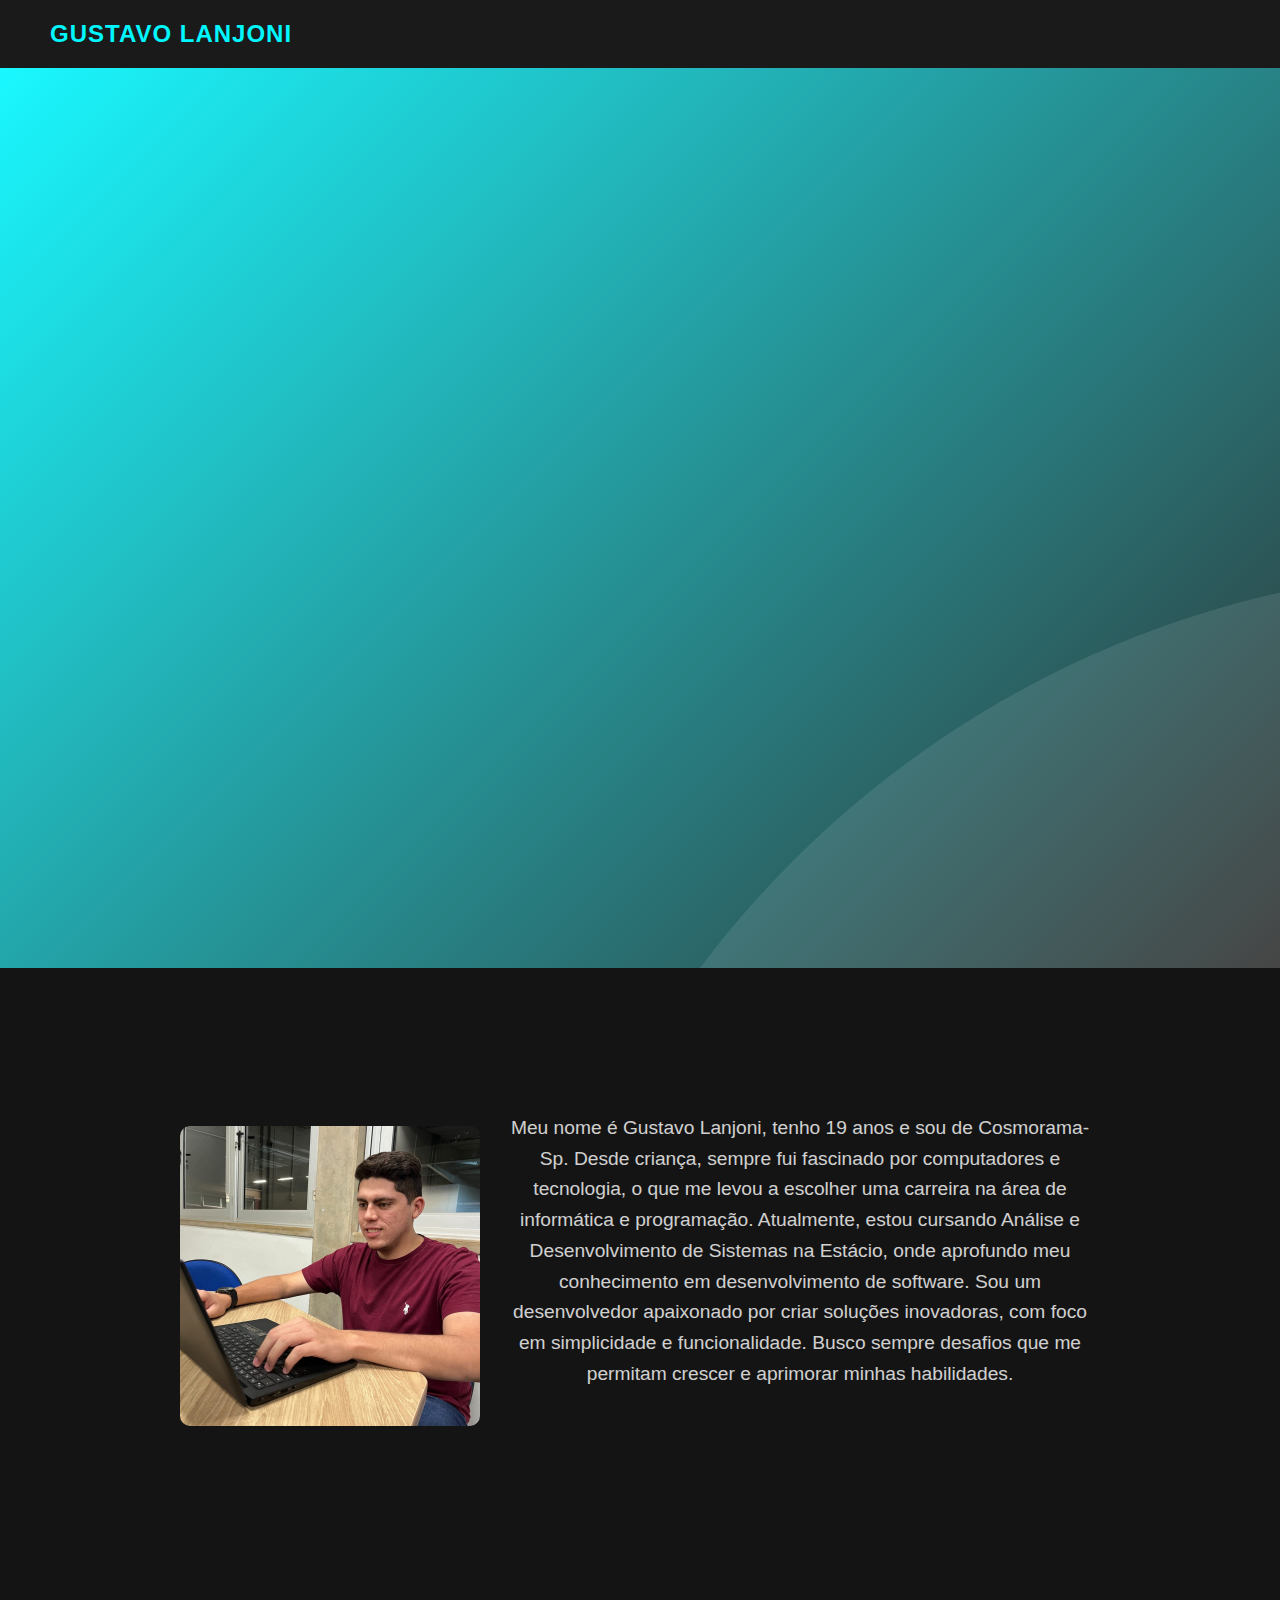
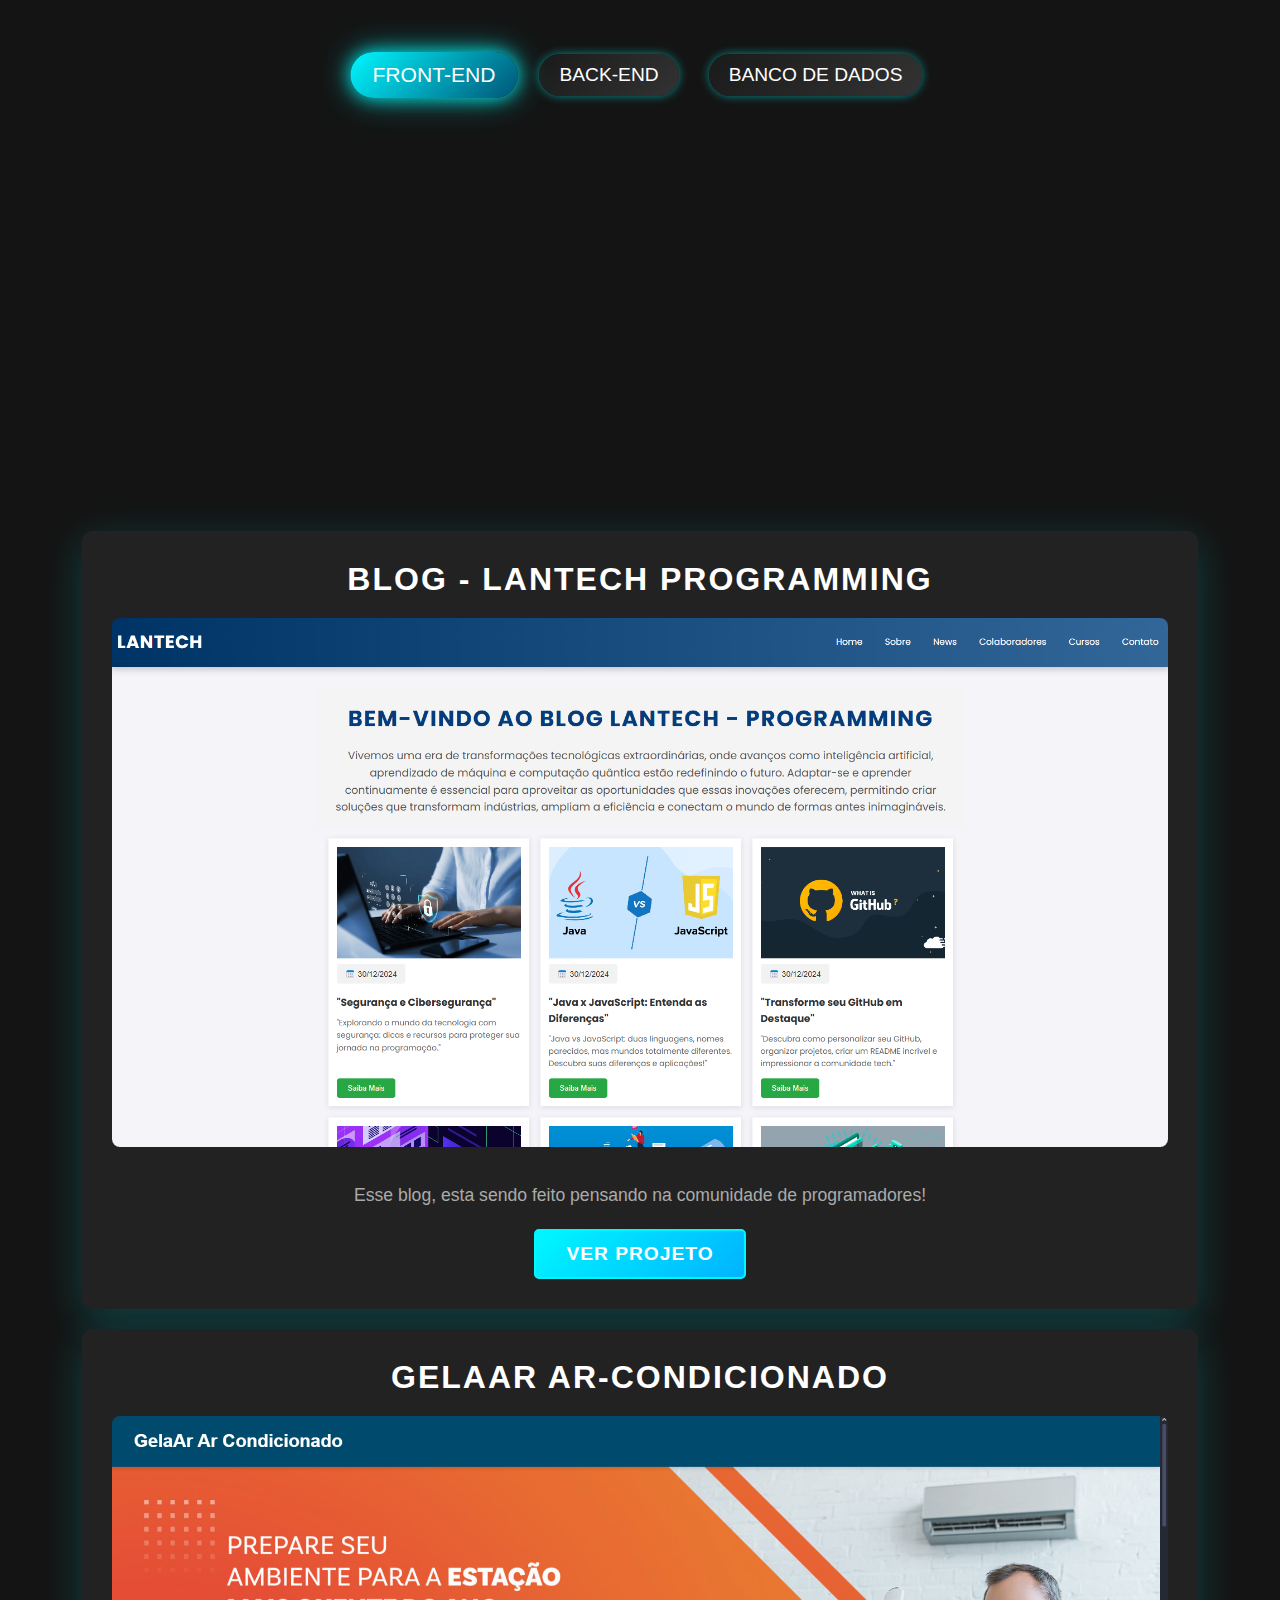
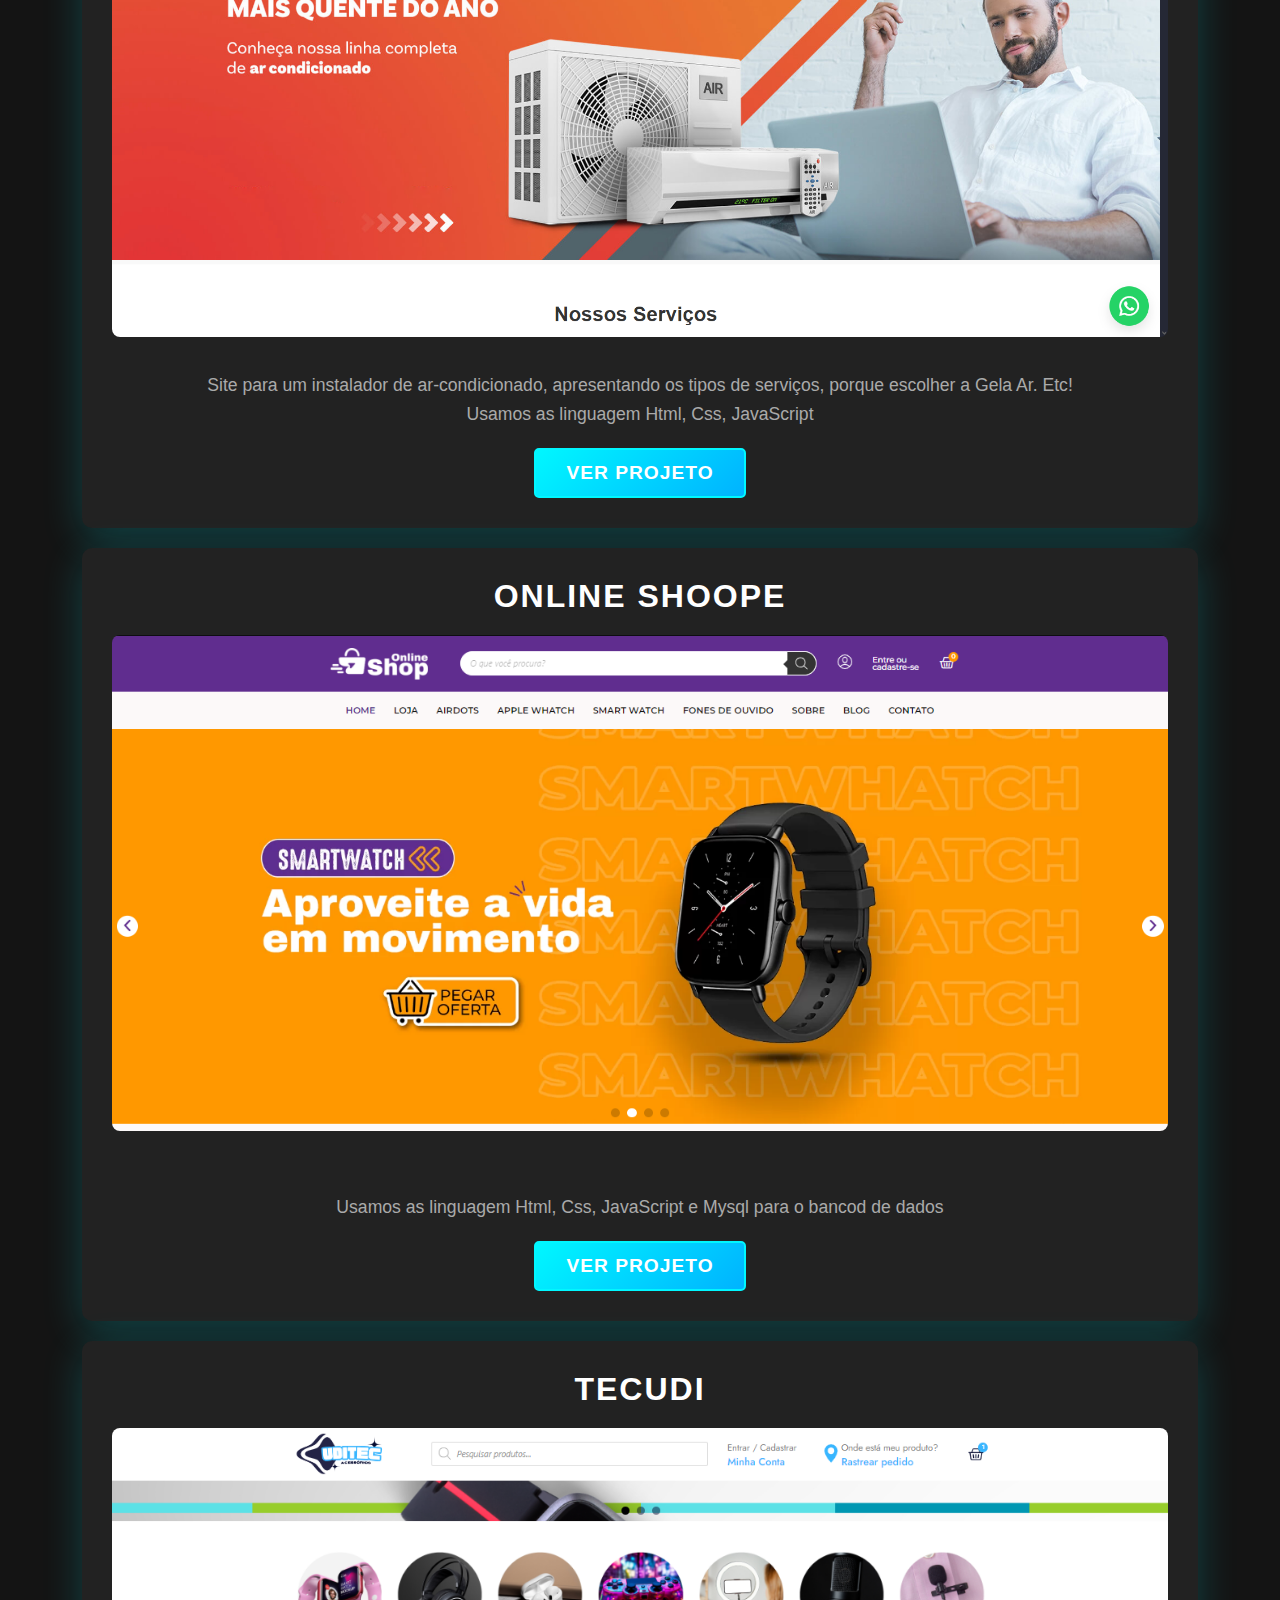
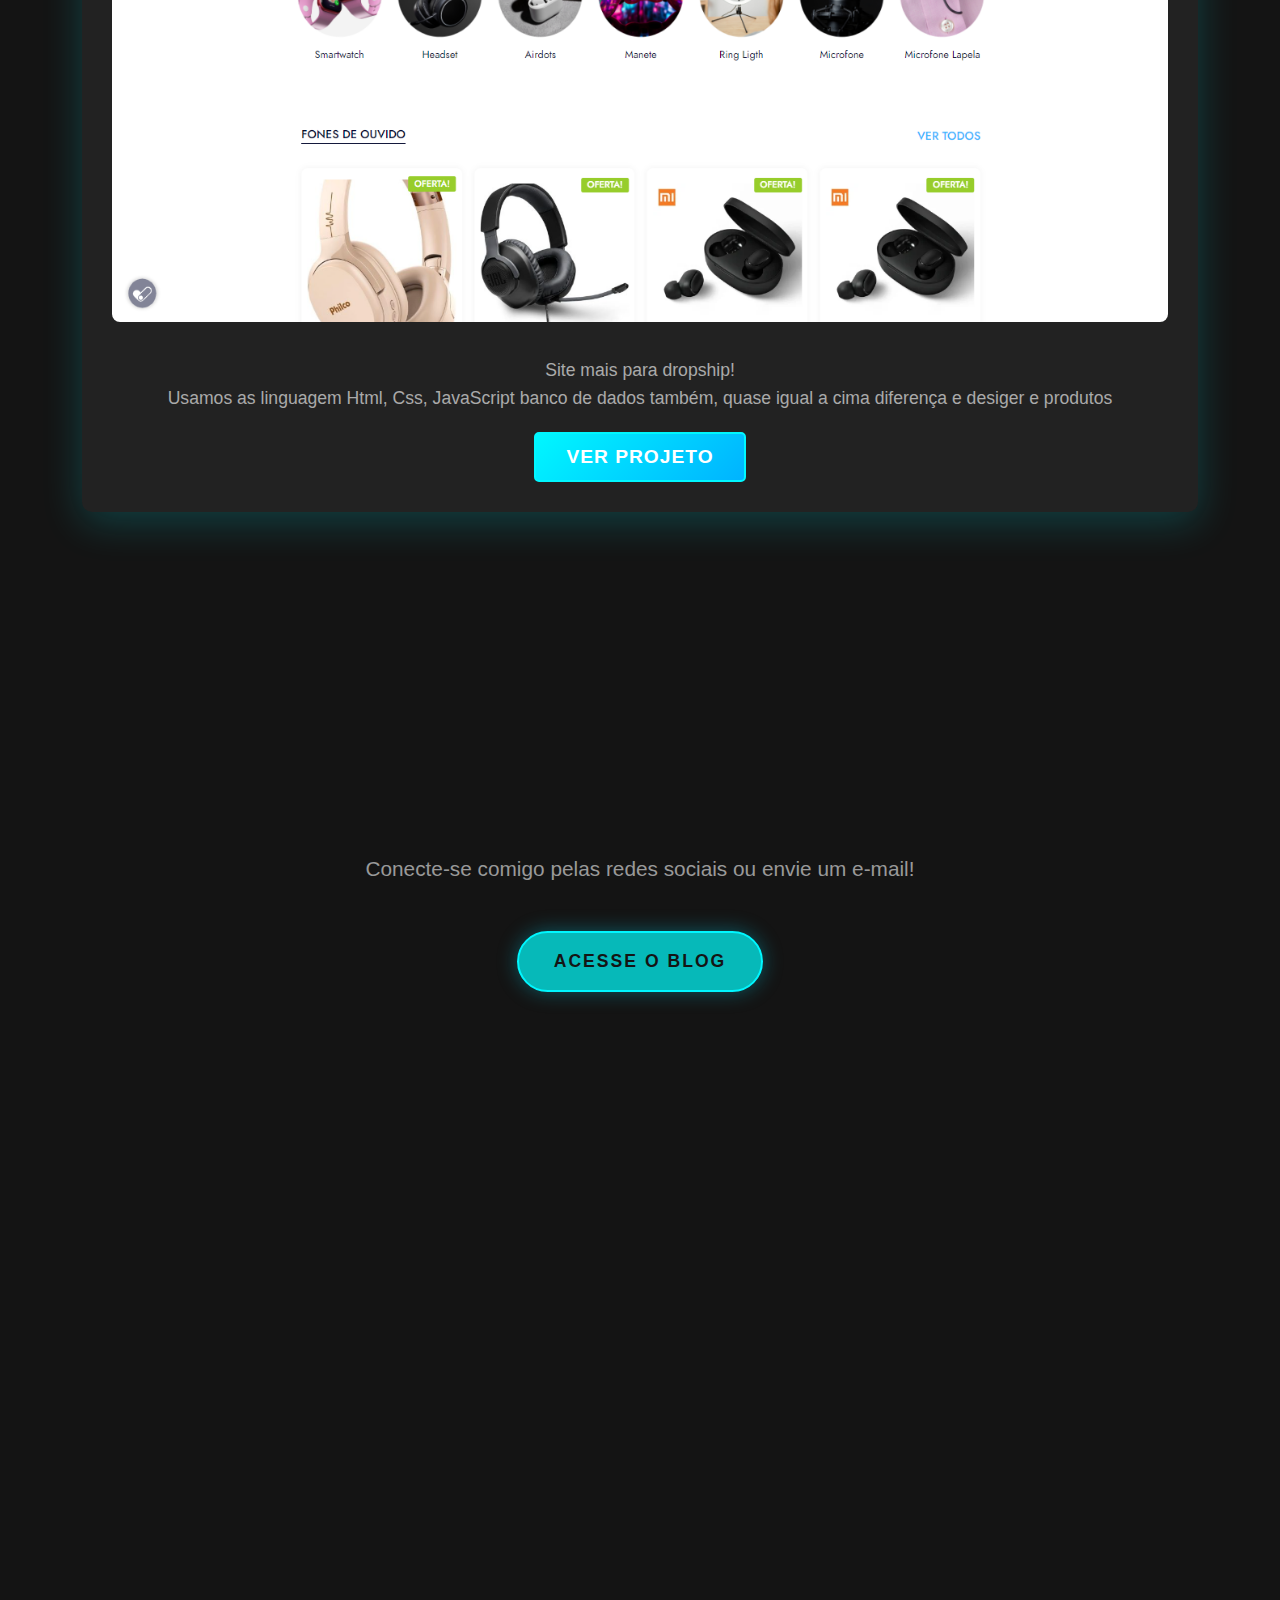
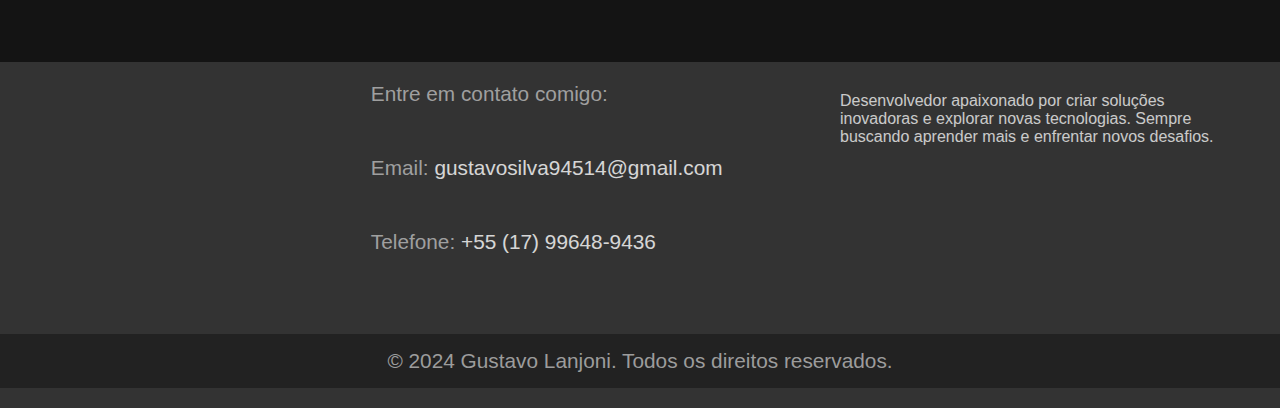
==== index.html @ 8ee676db "Atualização" ====
<!DOCTYPE html>
<html lang="pt-br">

<head>
    <meta charset="UTF-8">
    <meta name="viewport" content="width=device-width, initial-scale=1.0">
    <title>Portfólio Gustavo Lanjoni</title>
    <link rel="stylesheet" href="styles.css">
</head>

<body>

    <!-- Header -->
    <header class="header">
        <div class="logo">Gustavo Lanjoni</div>
        <div class="menu-icon" id="menu-icon">
            <span></span>
            <span></span>
            <span></span>
        </div>
        <ul class="nav-links" id="nav-links">
            <li><a href="#sobre">Sobre</a></li>
            <li><a href="#projetos">Projetos</a></li>
            <li><a href="#contato">Contato</a></li>
        </ul>
    </header>

    <!-- Seção Principal -->
    <section class="main-section">
        <div class="container">
            <h1>Bem-vindo ao meu Portfólio</h1>
            <p>Aqui você encontrará projetos que refletem minha dedicação e paixão pela tecnologia. Fique à vontade para
                explorar, conhecer mais sobre o meu trabalho e descobrir como a programação pode transformar ideias em
                soluções. 😊</p>
        </div>
        <div class="background-shape"></div>
        <div class="background-shape-two"></div>
    </section>

    <section id="sobre" class="section">
        <div class="container">
            <h2>Sobre Mim</h2>
            <div class="about-container">
                <img src="foto.jpg" alt="Foto de Gustavo Lanjoni" class="about-image">
                <p>Meu nome é Gustavo Lanjoni, tenho 19 anos e sou de Cosmorama-Sp. Desde criança, sempre fui fascinado
                    por computadores e tecnologia, o que me levou a escolher uma carreira na área de informática e
                    programação. Atualmente, estou cursando Análise e Desenvolvimento de Sistemas na Estácio, onde
                    aprofundo meu conhecimento em desenvolvimento de software.
                    Sou um desenvolvedor apaixonado por criar soluções inovadoras, com foco em simplicidade e
                    funcionalidade. Busco sempre desafios que me permitam crescer e aprimorar minhas habilidades.</p>
            </div>
        </div>
    </section>

    <!--habilidades-->
    <section id="linguagens" class="section">
        <div class="container">
            <h2>Minhas Skills</h2>

            <!-- Abas -->
            <div class="tabs">
                <button class="tab-button active" onclick="openTab('frontend')">Front-End</button>
                <button class="tab-button" onclick="openTab('backend')">Back-End</button>
                <button class="tab-button" onclick="openTab('database')">Banco de Dados</button>
            </div>

            <!-- Conteúdo das Abas -->
            <div id="frontend" class="tab-content active">
                <div class="linguagens-container">
                    <div class="linguagem">
                        <img src="https://cdn.jsdelivr.net/gh/devicons/devicon@latest/icons/html5/html5-original.svg" />

                        <p>HTML</p>
                    </div>
                    <div class="linguagem">
                        <img src="https://upload.wikimedia.org/wikipedia/commons/6/62/CSS3_logo.svg" alt="CSS">
                        <p>CSS</p>
                    </div>
                    <div class="linguagem">
                        <img src="https://upload.wikimedia.org/wikipedia/commons/6/6a/JavaScript-logo.png"
                            alt="JavaScript">
                        <p>JavaScript</p>
                    </div>
                    <div class="linguagem">
                        <img
                            src="https://cdn.jsdelivr.net/gh/devicons/devicon@latest/icons/angularjs/angularjs-original.svg" />

                        <p>Angular</p>
                    </div>
                </div>
            </div>

            <div id="backend" class="tab-content">
                <div class="linguagens-container">
                    <div class="linguagem">
                        <img src="https://cdn.jsdelivr.net/gh/devicons/devicon@latest/icons/java/java-original.svg" />

                        <p>Java</p>
                    </div>
                    <div class="linguagem">
                        <img
                            src="https://cdn.jsdelivr.net/gh/devicons/devicon@latest/icons/spring/spring-original.svg" />
                        <p>Spring Boot</p>
                    </div>
                    <div class="linguagem">
                        <img src="https://cdn.jsdelivr.net/gh/devicons/devicon@latest/icons/php/php-original.svg" />
                        <p>PHP</p>
                    </div>
                </div>
            </div>

            <div id="database" class="tab-content">
                <div class="linguagens-container">
                    <div class="linguagem">
                        <img
                            src="https://cdn.jsdelivr.net/gh/devicons/devicon@latest/icons/mysql/mysql-original-wordmark.svg" />

                        <p>MySQL</p>
                    </div>
                    <div class="linguagem">
                        <img
                            src="https://cdn.jsdelivr.net/gh/devicons/devicon@latest/icons/postgresql/postgresql-original-wordmark.svg" />
                        <p>PostgreSQL</p>
                    </div>
                </div>
            </div>
        </div>
    </section>

    <!-- Seção Projetos -->
    <section id="projetos" class="section">
        <div class="container">
            <h2>Meus Projetos</h2>

            <!-- Projeto 1 -->
            <div class="card">
                <h3>Blog - LanTech Programming</h3>
                <!-- Adicionando imagem do projeto -->
                <img src="blog.png" alt="Imagem do Projeto 1" class="project-img">
                <p>Esse blog, esta sendo feito pensando na comunidade de programadores! </p>
                <!-- Botão que redireciona para o projeto -->
                <a href="https://techlan-programming.netlify.app" class="btn" target="_blank">Ver Projeto</a>
            </div>

            <!-- Projeto 2 -->
            <div class="card">
                <h3>GelaAr Ar-condicionado</h3>
                <!-- Adicionando imagem do projeto -->
                <img src="gelaar.png" alt="Imagem do Projeto 2" class="project-img">
                <p>Site para um instalador de ar-condicionado, apresentando os tipos de serviços, porque escolher a Gela Ar. Etc!<br> 
                    Usamos as linguagem Html, Css, JavaScript </p>
                <!-- Botão que redireciona para o projeto -->
                <a href="https://gelarcondicionado.netlify.app" class="btn" target="_blank">Ver Projeto</a>
            </div>

            <!--Online Shoope-->
            <div class="card">
                <h3>Online Shoope</h3>
                <!-- Adicionando imagem do projeto -->
                <img src="onlineShope.png" alt="onlineShope" class="project-img">
                <p><br> 
                    Usamos as linguagem Html, Css, JavaScript e Mysql para o bancod de dados</p>
                <!-- Botão que redireciona para o projeto -->
                <a href="https://onlineshopacessorios.com" class="btn" target="_blank">Ver Projeto</a>
            </div>

            <div class="card">
                <h3>Tecudi</h3>
                <!-- Adicionando imagem do projeto -->
                <img src="tecudi.png" alt="Imagem do Projeto 2" class="project-img">
                <p>Site mais para dropship!<br> 
                    Usamos as linguagem Html, Css, JavaScript banco de dados também, quase igual a cima diferença e desiger e produtos  </p>
                <!-- Botão que redireciona para o projeto -->
                <a href="https://tecudi.com" class="btn" target="_blank">Ver Projeto</a>
            </div>
        </div>
    </section>


    <!-- Seção Contato -->
    <section id="contato" class="section">
        <div class="container">
            <h2>Blog - Lantech</h2>
            <p>Conecte-se comigo pelas redes sociais ou envie um e-mail!</p>

            <!-- Botão para acessar o blog -->
            <div class="blog-button">
                <a href="https://techlanprogramming.netlify.app" class="btn-futuristic" target="_blank">Acesse o
                    Blog</a>
            </div>

            <!-- Posts do Blog -->
            <div class="blog-posts">
                <!-- Post 1 -->
                <div class="post-card">
                    <a
                        href="https://www.instagram.com/p/DC_94j4pctl/?utm_source=ig_web_copy_link&igsh=MzRlODBiNWFlZA=="><img
                            src="Java X JavaScript.png" alt="Imagem do post 1"></a>
                    <h3>Java x JavaScript</h3>
                    <p>Qual a diferença entre essas duas linguagem! </p>
                </div>
                <!-- Post 2 -->
                <div class="post-card">
                    <a
                        href="https://www.instagram.com/p/DDezk3ex57d/?utm_source=ig_web_copy_link&igsh=MzRlODBiNWFlZA=="><img
                            src="5 Dicas Para Aprender Programação.png" alt="Imagem do post 2"></a>
                    <h3>5 Dicas para aprender programação</h3>
                    <p>Dicas incriveis que você pode usar no seu dia a dia para aprender programação</p>
                </div>
                <!-- Post 3 -->
                <div class="post-card">
                    <a
                        href="https://www.instagram.com/p/DDkNhnRJWqU/?utm_source=ig_web_copy_link&igsh=MzRlODBiNWFlZA=="><img
                            src="GitHub2.png" alt="Imagem do post 3"></a>
                    <h3>GitHub top! </h3>
                    <p>Como deixar seu GitHub proficional!
                        E mais atrente para os recrutadores.
                    </p>
                </div>
            </div>
        </div>
    </section>




    <footer>
        <div class="footer-content">
            <div class="social-icons">
                <!-- LinkedIn -->
                <a href="https://www.linkedin.com/in/gustavolanjoni/" target="_blank">
                    <img src="linkedin.png" alt="LinkedIn" width="40" height="40">
                </a>
                <!-- GitHub -->
                <a href="https://github.com/GustavoLanjoni" target="_blank">
                    <img src="github1.png" alt="GitHub" width="40" height="40">
                </a>
                <!-- Instagram -->
                <a href="https://www.instagram.com/devlanjoni/" target="_blank">
                    <img src="instagram.png" alt="Instagram" width="40" height="40">
                </a>
                <!-- TikTok -->
                <a href="https://www.tiktok.com/@gustavo_lanjoni" target="_blank">
                    <img src="tiktok.png" alt="TikTok" width="40" height="40">
                </a>
            </div>

            <div class="contact-info">
                <p>Entre em contato comigo:</p>
                <p>Email: <a href="mailto:gustavosilva94514@gmail.com">gustavosilva94514@gmail.com</a></p>
                <p>Telefone: <a href="tel:+5517996489436">+55 (17) 99648-9436</a></p>
            </div>

            <div class="about-me">
                <p>Desenvolvedor apaixonado por criar soluções inovadoras e explorar novas tecnologias. Sempre buscando
                    aprender mais e enfrentar novos desafios.</p>
            </div>
        </div>

        <div class="footer-bottom">
            <p>&copy; 2024 Gustavo Lanjoni. Todos os direitos reservados.</p>
        </div>
    </footer>



    <!-- Script JavaScript -->
    <script>
        function openTab(tabName) {
            // Oculta todas as abas
            var tabs = document.querySelectorAll('.tab-content');
            tabs.forEach(function (tab) {
                tab.classList.remove('active');
            });

            // Remove a classe 'active' das abas do menu
            var tabButtons = document.querySelectorAll('.tab-button');
            tabButtons.forEach(function (button) {
                button.classList.remove('active');
            });

            // Exibe a aba correspondente
            document.getElementById(tabName).classList.add('active');

            // Marca o botão da aba ativa
            var activeButton = document.querySelector('[onclick="openTab(\'' + tabName + '\')"]');
            activeButton.classList.add('active');
        }

        // Define a aba "Front-End" como padrão
        openTab('frontend');
    </script>
    <script src="script.js"></script>
</body>

</html>
---- styles.css ----
/* Reset Básico */
* {
    margin: 0;
    padding: 0;
    
}

body {
    font-family: 'Roboto', sans-serif;
    background: #141414;
    color: #fff;
    overflow-x: hidden;
}

/* Estilo do Header */
.header {
    display: flex;
    justify-content: space-between;
    align-items: center;
    padding: 20px 50px;
    background-color: #1a1a1a;
    position: relative;
    z-index: 10;
}

.logo {
    font-size: 24px;
    font-weight: bold;
    color: #00f7ff;
    text-transform: uppercase;
    letter-spacing: 1px;
    transition: color 0.3s ease;
}

/* Ícone do Menu */
.menu-icon {
    display: none; /* Inicialmente escondido */
    flex-direction: column;
    gap: 5px;
    cursor: pointer;
}

.menu-icon span {
    width: 30px;
    height: 3px;
    background: #00f7ff;
    border-radius: 5px;
    transition: all 0.3s ease;
}

/* Navegação */
.nav-links {
    display: flex;
    gap: 30px;
    list-style-type: none;
}

.nav-links a {
    text-decoration: none;
    color: #fff;
    font-size: 18px;
    transition: color 0.3s ease;
}

.nav-links a:hover {
    color: #00f7ff;
}

/* Efeitos de transição e animações para o menu */
#nav-links {
    display: none;
}

#menu-icon.active span:nth-child(1) {
    transform: rotate(45deg);
    position: relative;
    top: 7px;
}

#menu-icon.active span:nth-child(2) {
    opacity: 0;
}

#menu-icon.active span:nth-child(3) {
    transform: rotate(-45deg);
    position: relative;
    bottom: 7px;
}

#nav-links.active {
    display: flex;
    position: absolute;
    top: 60px;
    right: 20px;
    background-color: #1a1a1a;
    border-radius: 5px;
    padding: 10px;
    flex-direction: column;
}

/* Seção Principal */
.main-section {
    height: 100vh;
    background: linear-gradient(135deg, #00f7ff, #1a1a1a);
    position: relative;
    color: #fff;
    display: flex;
    justify-content: center;
    align-items: center;
    text-align: center;
    overflow: hidden;
    animation: fadeIn 2s ease-out;
}

.main-section h1 {
    font-size: 4rem;
    font-weight: bold;
    letter-spacing: 2px;
    text-transform: uppercase;
    opacity: 0;
    animation: fadeIn 2s 0.5s forwards;
}

.main-section p {
    font-size: 1.5rem;
    opacity: 0;
    animation: fadeIn 2s 1s forwards;
}

.background-shape, .background-shape-two {
    position: absolute;
    width: 2000px;
    height: 2000px;
    border-radius: 50%;
    background: rgba(255, 255, 255, 0.1);
    animation: moveShape 10s linear infinite;
}

.background-shape {
    top: -500px;
    left: -500px;
}

.background-shape-two {
    top: 500px;
    left: 500px;
}

/* Animações */
@keyframes fadeIn {
    0% { opacity: 0; }
    100% { opacity: 1; }
}

@keyframes moveShape {
    0% { transform: translateX(0) translateY(0); }
    100% { transform: translateX(-1000px) translateY(-1000px); }
}

/* Seções */
.section {
    padding: 60px 20px;
}

.container {
    max-width: 1200px;
    margin: 0 auto;
    padding: 0 20px;
    text-align: center;
}

h2 {
    font-size: 2.5rem;
    margin-bottom: 20px;
    color: #00f7ff;
    text-transform: uppercase;
    letter-spacing: 1px;
    opacity: 0;
    animation: fadeIn 2s 0.5s forwards;
}

.card {
    background-color: #333;
    padding: 20px;
    border-radius: 10px;
    margin: 20px 0;
    box-shadow: 0 10px 20px rgba(0, 0, 0, 0.2);
    transition: transform 0.3s ease, box-shadow 0.3s ease;
}

.card:hover {
    transform: translateY(-10px);
    box-shadow: 0 15px 25px rgba(0, 0, 0, 0.3);
}

.card h3 {
    font-size: 1.8rem;
    color: #00f7ff;
}

.card p {
    font-size: 1.1rem;
    color: #fff;
    margin-top: 10px;
}


/* Estilos gerais para o rodapé */
footer {
    background-color: #333333;
    color: #fff;
    padding: 20px 0;
    font-family: Arial, sans-serif;
}

/* Container do conteúdo do rodapé */
.footer-content {
    display: flex;
    justify-content: space-between;
    align-items: flex-start;
    flex-wrap: wrap;
    gap: 30px;
    max-width: 1200px;
    margin: 0 auto;
}

/* Estilos do rodapé inferior */
.footer-bottom {
    background: #222;
    padding: 15px 20px;
    text-align: center;
    margin-top: 30px;
    font-size: 0.9rem;
}

.footer-bottom p {
    margin: 0;
    color: #bbb;
}

/* Estilo dos ícones sociais */
.social-icons a {
    margin: 0 10px;
    display: inline-block;
    opacity: 0;
    animation: fadeIn 2s 1.5s forwards;
}

.social-icons img {
    width: 30px;
    height: 30px;
}

/* Efeito de hover nos ícones sociais */
.social-icons a:hover {
    opacity: 1;
    transform: scale(1.1);
    transition: all 0.3s ease;
}

/* Estilo para links de contato */
.contact-info a {
    color: #fff;
    text-decoration: none;
}

.contact-info a:hover {
    text-decoration: underline;
}

/* Estilo do texto sobre mim */
.about-me p {
    font-size: 1rem;
    color: #f0f0f0;
    max-width: 400px;
    margin-top: 10px;
}

/* Animação para fade-in */
@keyframes fadeIn {
    from {
        opacity: 0;
    }
    to {
        opacity: 1;
    }
}



/* Seção Sobre */
#sobre {
    padding: 60px 20px;
    animation: gradientAnimation 5s infinite alternate;
}

.about-container {
    display: flex;
    align-items: center;
    gap: 20px;
    justify-content: center;
    flex-wrap: wrap;  /* Permite que os itens se movam para a próxima linha */
}

.about-image {
    width: 300px; /* Tamanho quadrado da imagem */
    height: 300px;
    object-fit: cover;
    border-radius: 10px; /* Borda arredondada para suavizar */
    animation: fadeIn 2s ease-out;
}

.about-container p {
    font-size: 1.2rem;
    color: #fff;
    max-width: 600px;
    line-height: 1.6;
    text-align: center;  /* Alinha o texto no centro */
}

/* Estilos gerais para a seção de habilidades */

#linguagens h2 {
    font-size: 3rem;
    margin-bottom: 40px;
    color: #00f7ff;
    text-transform: uppercase;
    letter-spacing: 2px;
    text-shadow: 0 0 15px rgba(0, 255, 255, 0.7), 0 0 30px rgba(0, 255, 255, 0.5);
    opacity: 0;
    animation: fadeIn 2s 0.5s forwards;
}

/* Estilos para as abas */
.tabs {
    display: flex;
    justify-content: center;
    gap: 30px;
    margin-bottom: 40px;
}

.tab-button {
    background: linear-gradient(135deg, #1a1a1a, #333);
    border: none;
    color: #fff;
    padding: 10px 20px;
    font-size: 1.2rem;
    text-transform: uppercase;
    cursor: pointer;
    border-radius: 30px;
    transition: all 0.3s ease, box-shadow 0.3s ease;
    box-shadow: 0 0 10px rgba(0, 255, 255, 0.5);
}

.tab-button:hover,
.tab-button.active {
    background: linear-gradient(135deg, #00f7ff, #005577);
    color: #fff;
    transform: scale(1.1);
    box-shadow: 0 0 15px rgba(0, 255, 255, 0.8), 0 0 30px rgba(0, 255, 255, 0.5);
}

/* Conteúdo das abas */
.tab-content {
    display: none;
    opacity: 0;
    transform: translateY(20px);
    transition: all 0.5s ease;
}

.tab-content.active {
    display: block;
    opacity: 1;
    transform: translateY(0);
}

/* Estilos para os cards de habilidades */
.linguagens-container {
    display: flex;
    justify-content: center;
    flex-wrap: wrap;
    gap: 40px;
    margin-top: 40px;
    opacity: 0;
    animation: fadeIn 2s 1s forwards;
}

.linguagem {
    background: linear-gradient(135deg, rgba(0, 255, 255, 0.1), rgba(0, 0, 0, 0.8));
    border-radius: 15px;
    padding: 25px;
    width: 150px;
    height: 120px;
    text-align: center;
    position: relative;
    transition: transform 0.3s ease, box-shadow 0.3s ease;
    overflow: hidden;
    box-shadow: 0 0 20px rgba(0, 255, 255, 0.2);
}

.linguagem:hover {
    transform: translateY(-10px);
    box-shadow: 0 0 25px rgba(0, 255, 255, 0.5), 0 0 50px rgba(0, 255, 255, 0.3);
    background: linear-gradient(135deg, rgba(0, 255, 255, 0.3), rgba(0, 0, 0, 0.9));
}

.linguagem img {
    width: 60px;
    height: 60px;
    margin-bottom: 15px;
    transition: transform 0.3s ease, filter 0.3s ease;
    filter: drop-shadow(0 0 10px rgba(0, 255, 255, 0.5));
}

.linguagem:hover img {
    transform: scale(1.2);
    filter: drop-shadow(0 0 20px rgba(0, 255, 255, 0.8));
}

.linguagem p {
    font-size: 1.1rem;
    color: #fff;
    text-transform: uppercase;
    letter-spacing: 1px;
    font-weight: bold;
    text-shadow: 0 0 10px rgba(0, 255, 255, 0.7);
    margin-top: 10px;
}

/* Animações */
@keyframes fadeIn {
    from {
        opacity: 0;
        transform: translateY(20px);
    }
    to {
        opacity: 1;
        transform: translateY(0);
    }
}

/* Seção Projetos */
#projetos {
    padding: 60px 20px;
    background: #141414; /* Fundo escuro - #141414 */
    color: #fff;
}

#projetos .container {
    max-width: 1200px;
    margin: 0 auto;
    text-align: center;
}

#projetos h2 {
    font-size: 3rem;
    margin-bottom: 50px;
    color: #00f7ff; /* Azul neon */
    font-family: 'Orbitron', sans-serif;
    letter-spacing: 5px;
    text-transform: uppercase;
    text-shadow: 0 0 10px rgba(0, 247, 255, 0.8), 0 0 20px rgba(0, 247, 255, 0.6);
}

.card {
    background: #222; /* Fundo escuro nos cards */
    border-radius: 10px;
    box-shadow: 0 10px 40px rgba(0, 247, 255, 0.2); /* Azul neon */
    margin: 20px 0;
    padding: 30px;
    text-align: center;
    transition: transform 0.4s ease, box-shadow 0.4s ease;
    position: relative;
    overflow: hidden;
    
}

.card:hover {
    transform: translateY(-15px);
    box-shadow: 0 15px 50px rgba(0, 247, 255, 0.4); /* Azul neon */
}

.card h3 {
    font-size: 2rem;
    margin-bottom: 20px;
    color: #fff;
    font-family: 'Orbitron', sans-serif;
    letter-spacing: 2px;
    text-transform: uppercase;
}

.project-img {
    max-width: 100%;
    height: auto;
    border-radius: 8px;
    margin-bottom: 20px;
    transition: transform 0.3s ease;
}



.card p {
    font-size: 1.1rem;
    color: #ccc;
    margin-bottom: 20px;
    font-family: 'Roboto', sans-serif;
    line-height: 1.6;
}

.btn {
    display: inline-block;
    padding: 12px 30px;
    font-size: 1.2rem;
    background: linear-gradient(135deg, #00f7ff, #00b3ff); /* Azul neon */
    color: #fff;
    text-decoration: none;
    border-radius: 5px;
    text-transform: uppercase;
    font-weight: bold;
    letter-spacing: 1px;
    transition: all 0.3s ease;
    border: 2px solid #00f7ff; /* Azul neon */
}

.btn:hover {
    background: linear-gradient(135deg, #00f7ff, #00b3ff); /* Azul neon - sem mudança */
    color: #fff; /* Cor original do texto */
    border: 2px solid #00f7ff; /* Azul neon - sem mudança */
    transform: scale(1); /* Nenhuma transformação */
}



.card:hover::before {
    opacity: 0.2; /* Manter a opacidade original */
}



/* Seção de Contato */
#contato {
    padding: 100px 0;
    background-color: #141414; /* Fundo escuro */
    text-align: center;
    margin-top: 80px;
}

/* Container centralizado */
.container {
    width: 90%;
    max-width: 1200px;
    margin: 0 auto;
}

/* Título Principal */
h2 {
    font-size: 3.5rem;
   
    font-weight: 600;
    text-transform: uppercase;
    margin-bottom: 20px;
    letter-spacing: 5px;
    text-shadow: 0 0 15px rgba(0, 255, 255, 0.7); /* Efeito de brilho */
}

/* Subtítulo */
p {
    font-size: 1.3rem;
    color: #bbb; /* Cor de texto suave */
    margin-bottom: 50px;
    opacity: 0.8;
}

/* Botão para Acessar o Blog */
.blog-button .btn-futuristic {
    background-color: rgba(0, 255, 255, 0.7); /* Cor ciano futurista */
    color: #141414; /* Cor do texto escura */
    padding: 18px 35px;
    text-transform: uppercase;
    font-size: 1.1rem;
    font-weight: bold;
    text-decoration: none;
    display: inline-block;
    border-radius: 35px;
    border: 2px solid #00f7ff;;
    letter-spacing: 2px;
    transition: all 0.4s ease;
    margin-bottom: 40px;
    box-shadow: 0 0 20px rgba(0, 188, 212, 0.4);
}

.blog-button .btn-futuristic:hover {
    background-color: #141414; /* Fundo escuro */
    color: #00bcd4; /* Cor ciano futurista */
    border: 2px solid #00bcd4;
    box-shadow: 0 0 30px rgba(0, 188, 212, 0.7); /* Brilho mais forte */
}

/* Posts do Blog */
.blog-posts {
    display: grid;
    grid-template-columns: repeat(auto-fill, minmax(300px, 1fr)); /* Quadrados dinâmicos */
    gap: 30px;
    margin-top: 40px;
}

/* Cartões de Post */
.post-card {
    background-color: #222; /* Cor de fundo escura e elegante */
    border-radius: 15px;
    overflow: hidden;
    box-shadow: 0 10px 40px rgba(0, 0, 0, 0.1);
    position: relative;
    cursor: pointer;
    transition: transform 0.4s ease, box-shadow 0.4s ease;
}

.post-card:hover {
    transform: translateY(-10px); /* Levanta o cartão ao passar o mouse */
    box-shadow: 0 15px 40px rgba(0, 188, 212, 0.5); /* Brilho futurista ao hover */
}

/* Imagem dentro do Cartão */
.post-card img {
    width: 100%;
    height: 250px;
    object-fit: cover;
    transition: opacity 0.3s ease;
    border-bottom: 2px solid #00bcd4; /* Linha de separação */
}

.post-card:hover img {
    opacity: 0.85; /* Efeito de opacidade ao passar o mouse */
}

/* Título do Post */
.post-card h3 {
    font-size: 1.7rem;
    color: #00bcd4; /* Cor futurista */
    margin: 25px;
    font-weight: 600;
    text-transform: uppercase;
    letter-spacing: 2px;
    text-shadow: 0 0 5px rgba(0, 188, 212, 0.6); /* Efeito de brilho */
}

/* Parágrafo do Post */
.post-card p {
    font-size: 1.1rem;
    color: #bbb; /* Cor de texto suave */
    margin: 0 25px 25px;
    opacity: 0.9;
}

/* Animação para exibir os posts com um efeito fade */
.blog-posts {
    opacity: 0;
    animation: fadeIn 1.5s ease forwards;
}

@keyframes fadeIn {
    0% {
        opacity: 0;
    }
    100% {
        opacity: 1;
    }
}

/* Para telas muito pequenas (menos que 480px) */
@media (max-width: 480px) {

    footer {
        padding: 15px 0;
    }

    .footer-content {
        padding: 0 10px;
    }

    .social-icons a {
        margin: 0 5px;
    }

    .footer-bottom {
        font-size: 0.75rem;
    }

    h2 {
        font-size: 2rem; /* Tamanho de fonte menor em telas muito pequenas */
    }

    .blog-button .btn-futuristic {
        font-size: 0.9rem;
        padding: 12px 25px;
    }

    .post-card h3 {
        font-size: 1.3rem;
    }

    .post-card p {
        font-size: 0.9rem;
    }

    /*Sobre*/
    .about-container p {
        font-size: 1rem; /* Reduz o tamanho do texto em telas menores */
        max-width: 100%; /* Garante que o texto ocupe toda a largura */
    }

    .about-image {
        width: 200px; /* Ajusta ainda mais o tamanho da imagem */
        height: 200px;
    }


    .linguagem {
        width: 10px;  /* Reduz a largura das caixas */
        padding: 10px 15px;  /* Diminui o padding */
    }

    .linguagem img {
        width: 50px; /* Reduz as imagens */
        height: 50px;
    }

    .linguagem p {
        font-size: 0.8rem; /* Menor tamanho da fonte */
    }

    #sobre img {
        max-width: 150px; /* Ajusta ainda mais o tamanho da imagem */
    }

    /* Ajuste do menu */
    .menu-icon {
        display: flex;
        justify-content: flex-end;
    }

    .nav-links {
        padding: 20px; /* Menor padding */
        width: 250px; /* Menor largura para dispositivos ainda menores */
    }

    .nav-links a {
        font-size: 16px; /* Tamanho de fonte reduzido */
        margin-bottom: 15px; /* Menor espaçamento */
    }

    /* Ajuste para a seção de Linguagens de Programação */
    #linguagens h2 {
        font-size: 1.8rem; /* Título ainda menor em telas pequenas */
        margin-bottom: 20px;  /* Menor margem */
    }

    .linguagens-container {
        gap: 15px; /* Menor espaçamento para melhor organização */
    }
}



/* Responsividade */
/* Para celulares e tablets */
@media (max-width: 1024px) {

    .blog-posts {
        grid-template-columns: repeat(2, 1fr); /* Duas colunas em telas médias */
    }

    h2 {
        font-size: 2.8rem;
    }

    .blog-button .btn-futuristic {
        font-size: 1rem;
    }

    .post-card h3 {
        font-size: 1.5rem;
    }

    .post-card p {
        font-size: 1rem;
    }

    /* Para tablets */
    #linguagens h2 {
        font-size: 2.5rem;
        margin-bottom: 30px;
    }

    .tab-button {
        padding: 8px 16px;
        font-size: 1rem;
    }

    .linguagem {
        width: 150px;
        padding: 20px;
    }

    .linguagem img {
        width: 50px;
        height: 50px;
    }

    .linguagem p {
        font-size: 1rem;
    }

    .linguagens-container {
        gap: 30px;
    }

    #sobre img {
        max-width: 250px; /* Ajusta o tamanho máximo para telas de tablets */
    }

    /* Ícone do menu visível */
    .menu-icon {
        display: flex;
    }

    /* Menu visível em celulares */
    .nav-links {
        display: none;
        position: absolute;
        top: 60px;
        right: 20px;
        background-color: #1a1a1a;
        border-radius: 10px;
        padding: 30px; /* Aumenta o padding para dar mais espaço interno */
        flex-direction: column;
        width: 300px; /* Aumenta a largura da caixa do menu */
        height: auto; /* Deixa a altura automática para se ajustar ao conteúdo */
        transform: translateX(100%) scale(0.95); /* Começa fora da tela e com escala reduzida */
        opacity: 0; /* Começa invisível */
        transition: transform 0.5s cubic-bezier(0.68, -0.55, 0.27, 1.55), opacity 0.3s ease; /* Animações mais avançadas */
    }

    .nav-links a {
        font-size: 18px;
        margin-bottom: 20px; /* Maior espaçamento entre os itens do menu */
        opacity: 0; /* Começam invisíveis */
        transform: translateX(-20px); /* Inicia levemente deslocado */
        transition: opacity 0.3s ease, transform 0.3s ease; /* Animações para os itens do menu */
    }

    /* Quando o menu está ativo */
    .nav-links.active {
        display: flex;
        transform: translateX(0) scale(1); /* O menu desliza para dentro e volta ao tamanho normal */
        opacity: 1; /* Torna o menu visível */
    }

    /* Animação para os links */
    .nav-links.active a {
        opacity: 1; /* Torna os links visíveis */
        transform: translateX(0); /* Traz os links para a posição original */
        transition: opacity 0.5s ease, transform 0.5s ease; /* Transições suaves para os links */
    }

    /* Ajuste para a seção de Linguagens de Programação */
    #linguagens h2 {
        font-size: 2rem; /* Ajusta o tamanho do título para telas menores */
        margin-bottom: 30px;
    }

    .linguagens-container {
        gap: 20px; /* Menor espaçamento para que os itens se ajustem melhor */
    }
}

/* Para telas pequenas (celulares menores que 768px) */
@media (max-width: 768px) {

    .footer-content {
        flex-direction: column;
        align-items: center;
        gap: 20px;
    }

    .social-icons a {
        margin: 0 8px;
    }

    .footer-bottom p {
        font-size: 0.8rem;
    }

    .about-me p {
        max-width: 100%;
        text-align: center;
    }

    .blog-posts {
        grid-template-columns: 1fr; /* Uma coluna em telas menores */
        gap: 20px;
    }

    h2 {
        font-size: 2.5rem;
    }

    .blog-button .btn-futuristic {
        font-size: 1rem;
    }

    .post-card h3 {
        font-size: 1.4rem;
    }

    .post-card p {
        font-size: 0.95rem;
    }
    .btn {
        font-size: 1rem;
    }

    /*Sobre */
    .about-container {
        flex-direction: column; /* Alinha os itens verticalmente */
        text-align: center;  /* Centraliza o texto */
    }

    .about-image {
        width: 250px; /* Ajusta o tamanho da imagem */
        height: 250px;
    }

    .about-container p {
        font-size: 1.1rem; /* Reduz um pouco o tamanho do texto */
        max-width: 500px; /* Ajusta a largura máxima do texto */
    }


     /* Para dispositivos móveis */
     #linguagens {
        padding: 60px 10px;
    }

    #linguagens h2 {
        font-size: 2rem;
        margin-bottom: 20px;
    }

    .tab-button {
        padding: 6px 12px;
        font-size: 0.9rem;
    }

    .linguagem {
        width: 120px;
        height: 100px;
        padding: 15px;
    }

    .linguagem img {
        width: 40px;
        height: 40px;
    }

    .linguagem p {
        font-size: 0.9rem;
    }

    .linguagens-container {
        gap: 20px;
    }

    #sobre img {
        max-width: 200px; /* Ajusta o tamanho máximo para telas menores */
    }

    /* Ícone do menu visível */
    .menu-icon {
        display: flex;
    }

    /* Menu visível em celulares */
    .nav-links {
        display: none;
        position: absolute;
        top: 60px;
        right: 20px;
        background-color: #1a1a1a;
        border-radius: 10px;
        padding: 30px; /* Aumenta o padding para dar mais espaço interno */
        flex-direction: column;
        width: 300px; /* Aumenta a largura da caixa do menu */
        height: auto; /* Deixa a altura automática para se ajustar ao conteúdo */
        transform: translateX(100%) scale(0.95); /* Começa fora da tela e com escala reduzida */
        opacity: 0; /* Começa invisível */
        transition: transform 0.5s cubic-bezier(0.68, -0.55, 0.27, 1.55), opacity 0.3s ease; /* Animações mais avançadas */
    }

    .nav-links a {
        font-size: 18px;
        margin-bottom: 20px; /* Maior espaçamento entre os itens do menu */
        opacity: 0; /* Começam invisíveis */
        transform: translateX(-20px); /* Inicia levemente deslocado */
        transition: opacity 0.3s ease, transform 0.3s ease; /* Animações para os itens do menu */
    }

    /* Quando o menu está ativo */
    .nav-links.active {
        display: flex;
        transform: translateX(0) scale(1); /* O menu desliza para dentro e volta ao tamanho normal */
        opacity: 1; /* Torna o menu visível */
    }

    /* Animação para os links */
    .nav-links.active a {
        opacity: 1; /* Torna os links visíveis */
        transform: translateX(0); /* Traz os links para a posição original */
        transition: opacity 0.5s ease, transform 0.5s ease; /* Transições suaves para os links */
    }
}
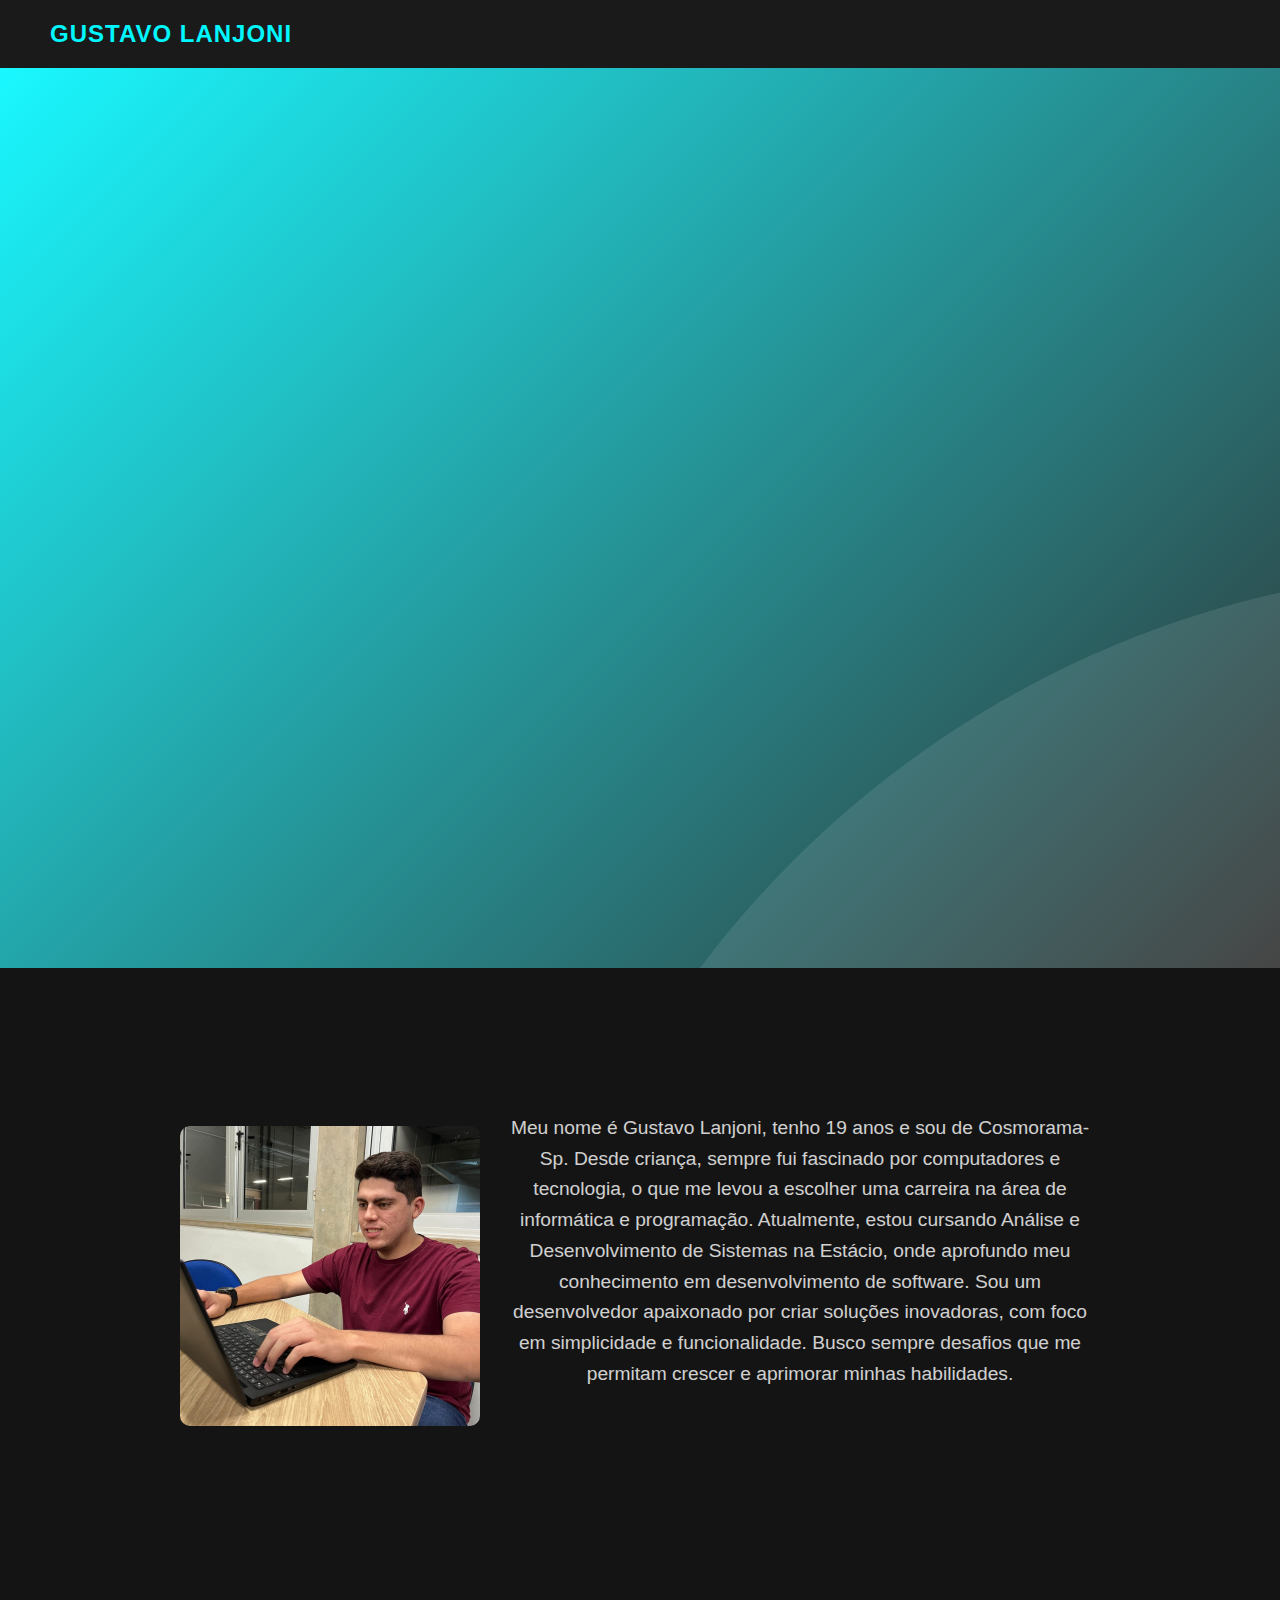
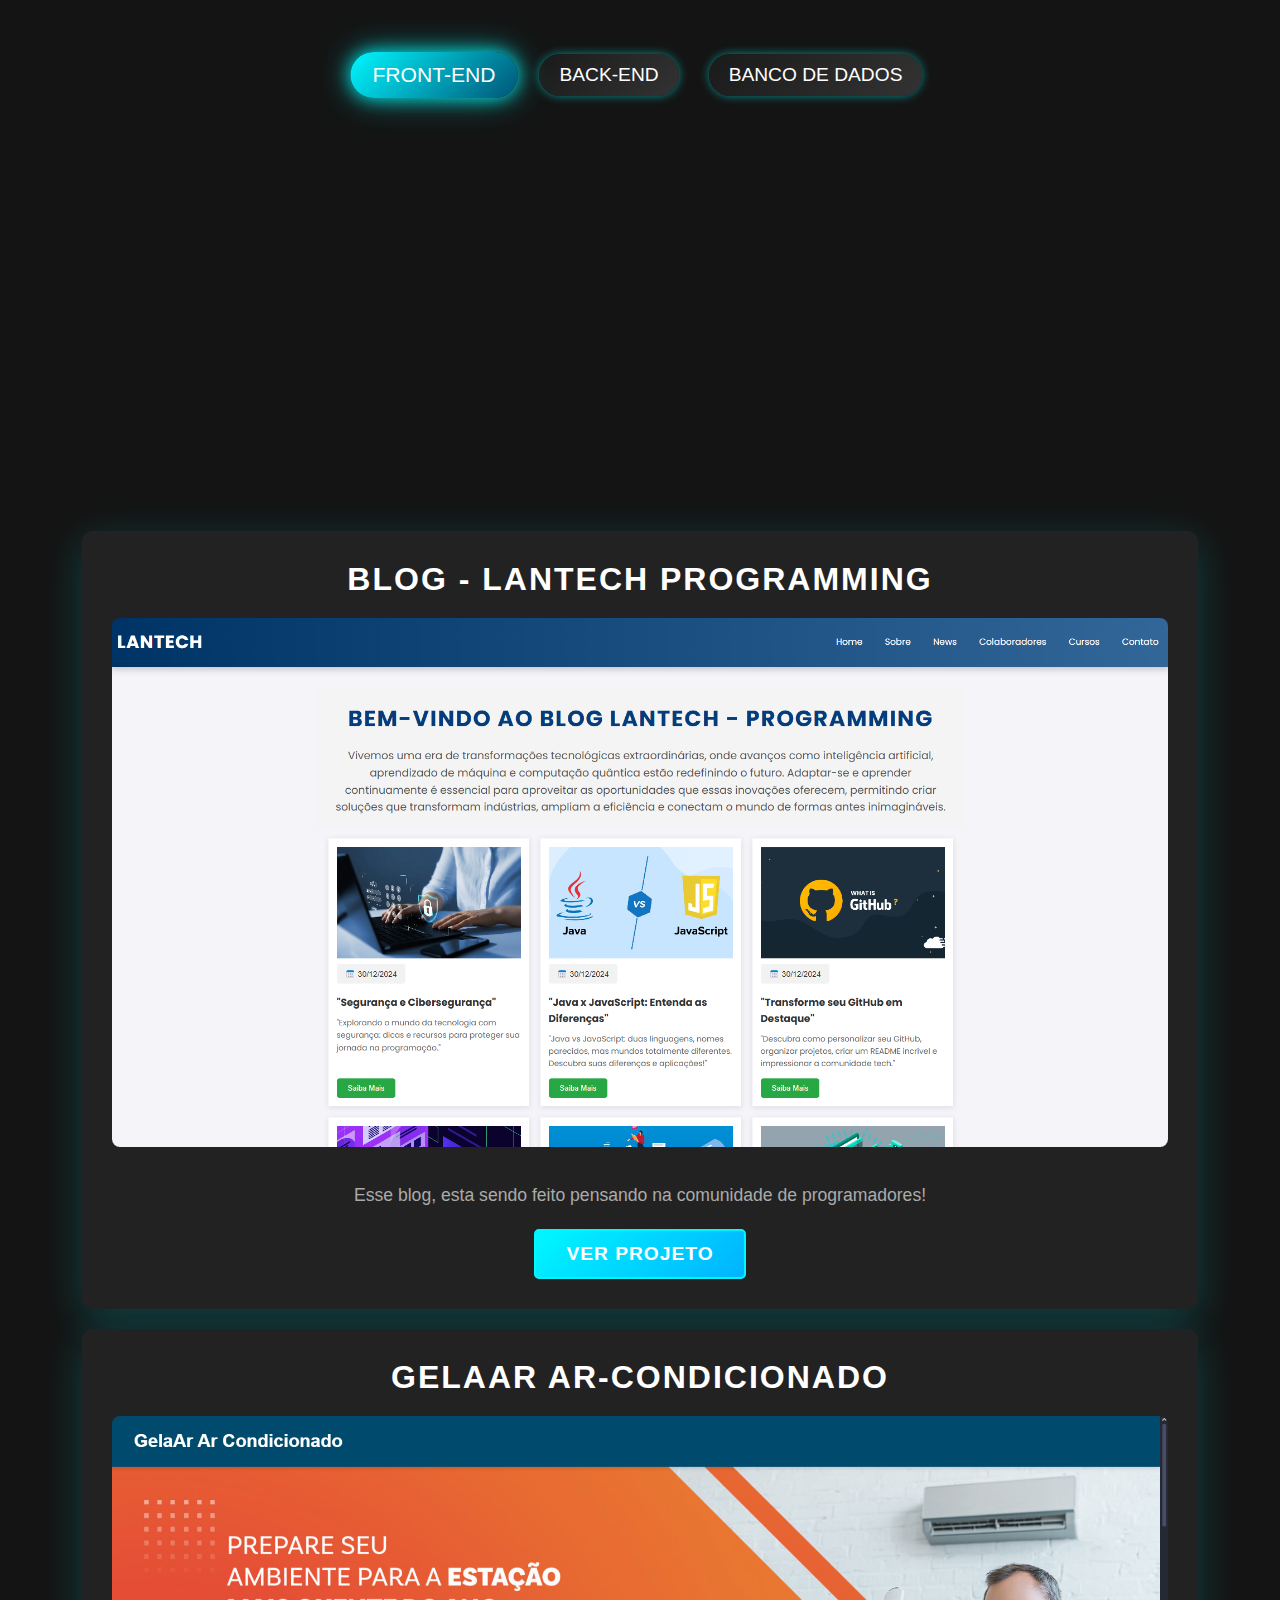
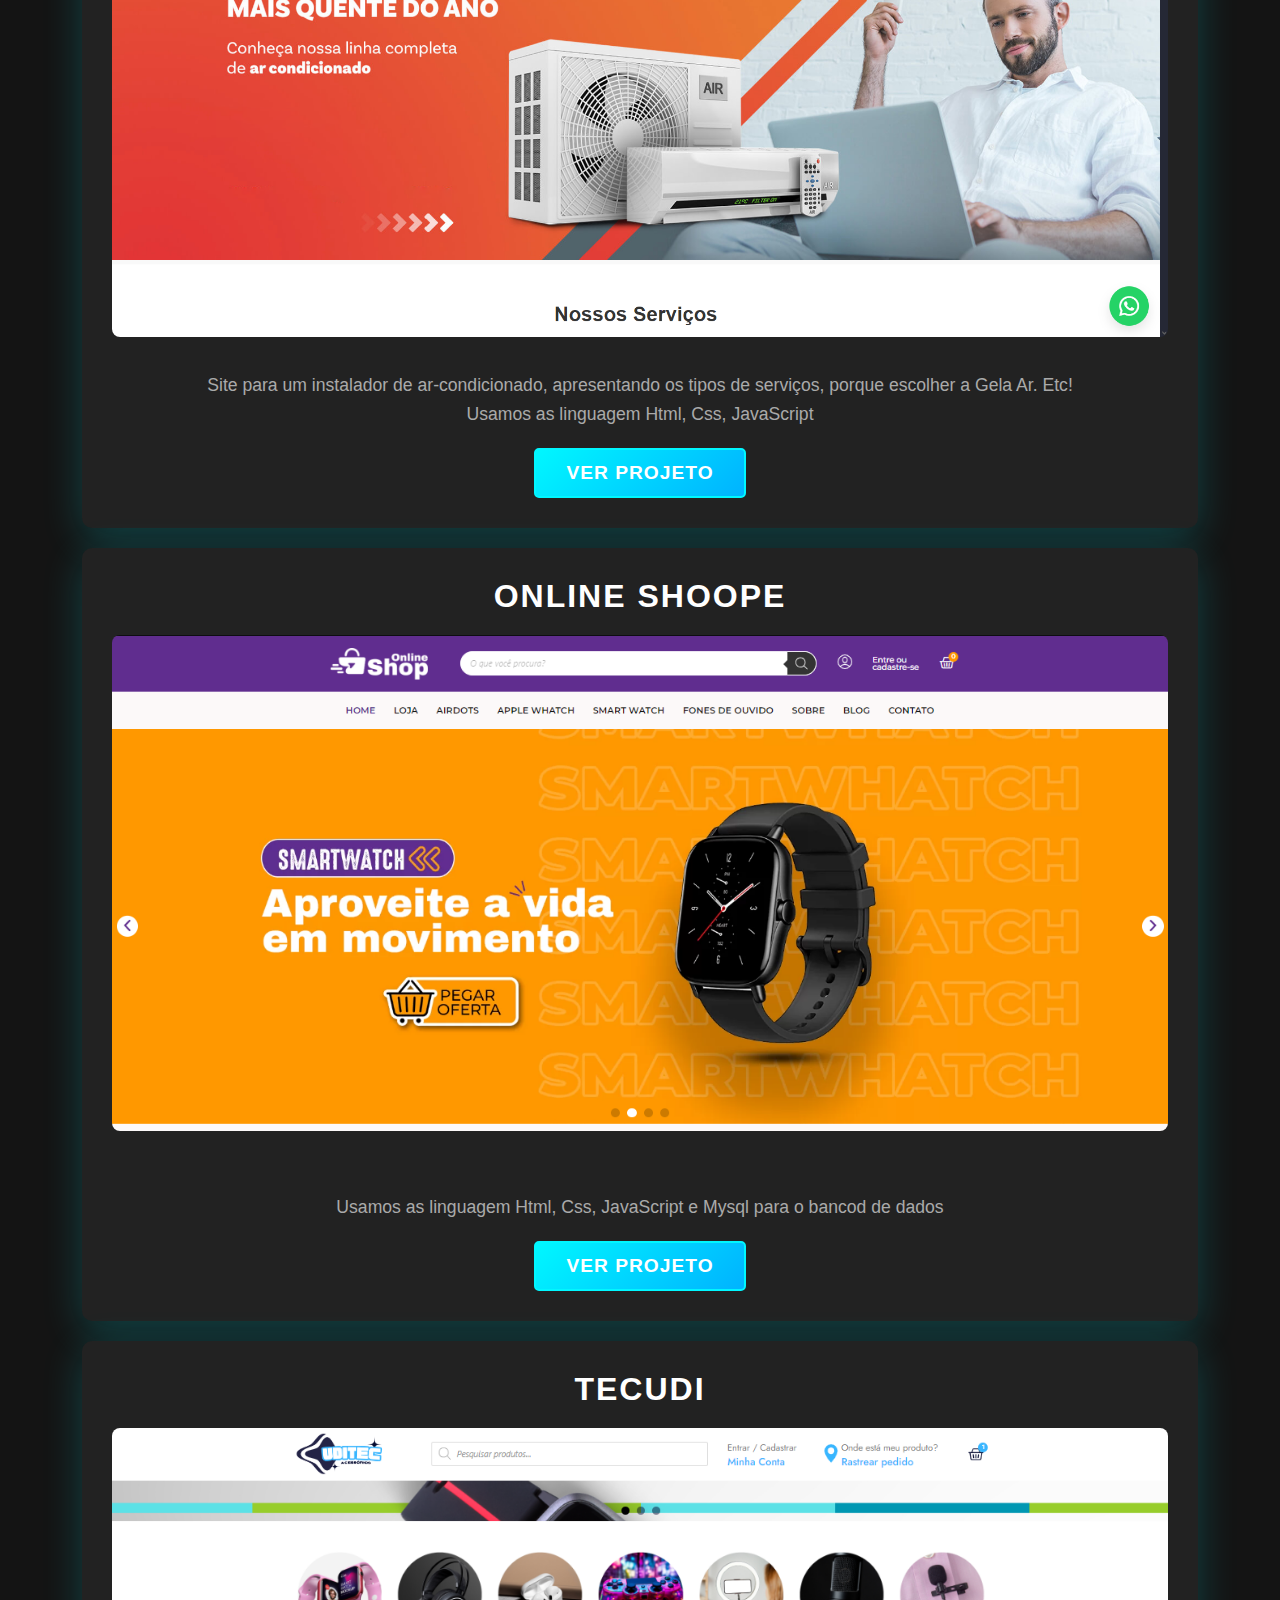
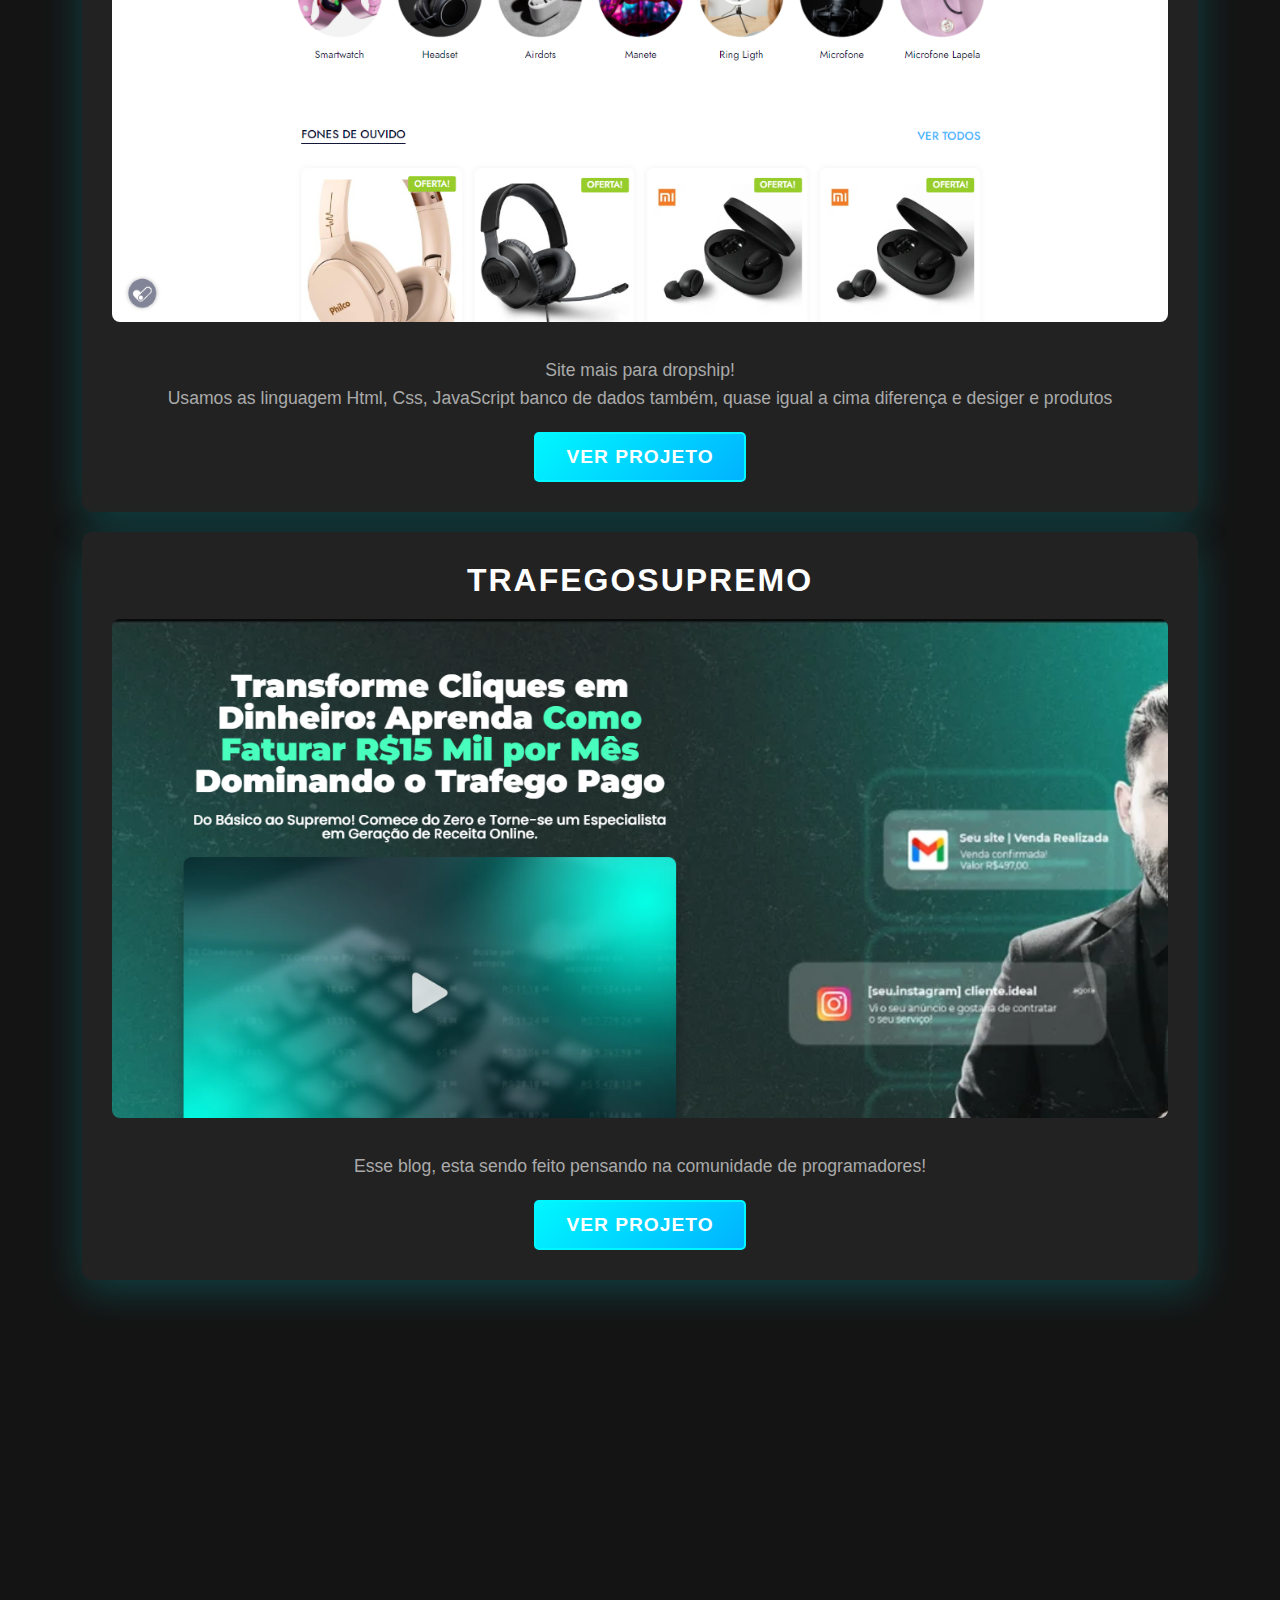
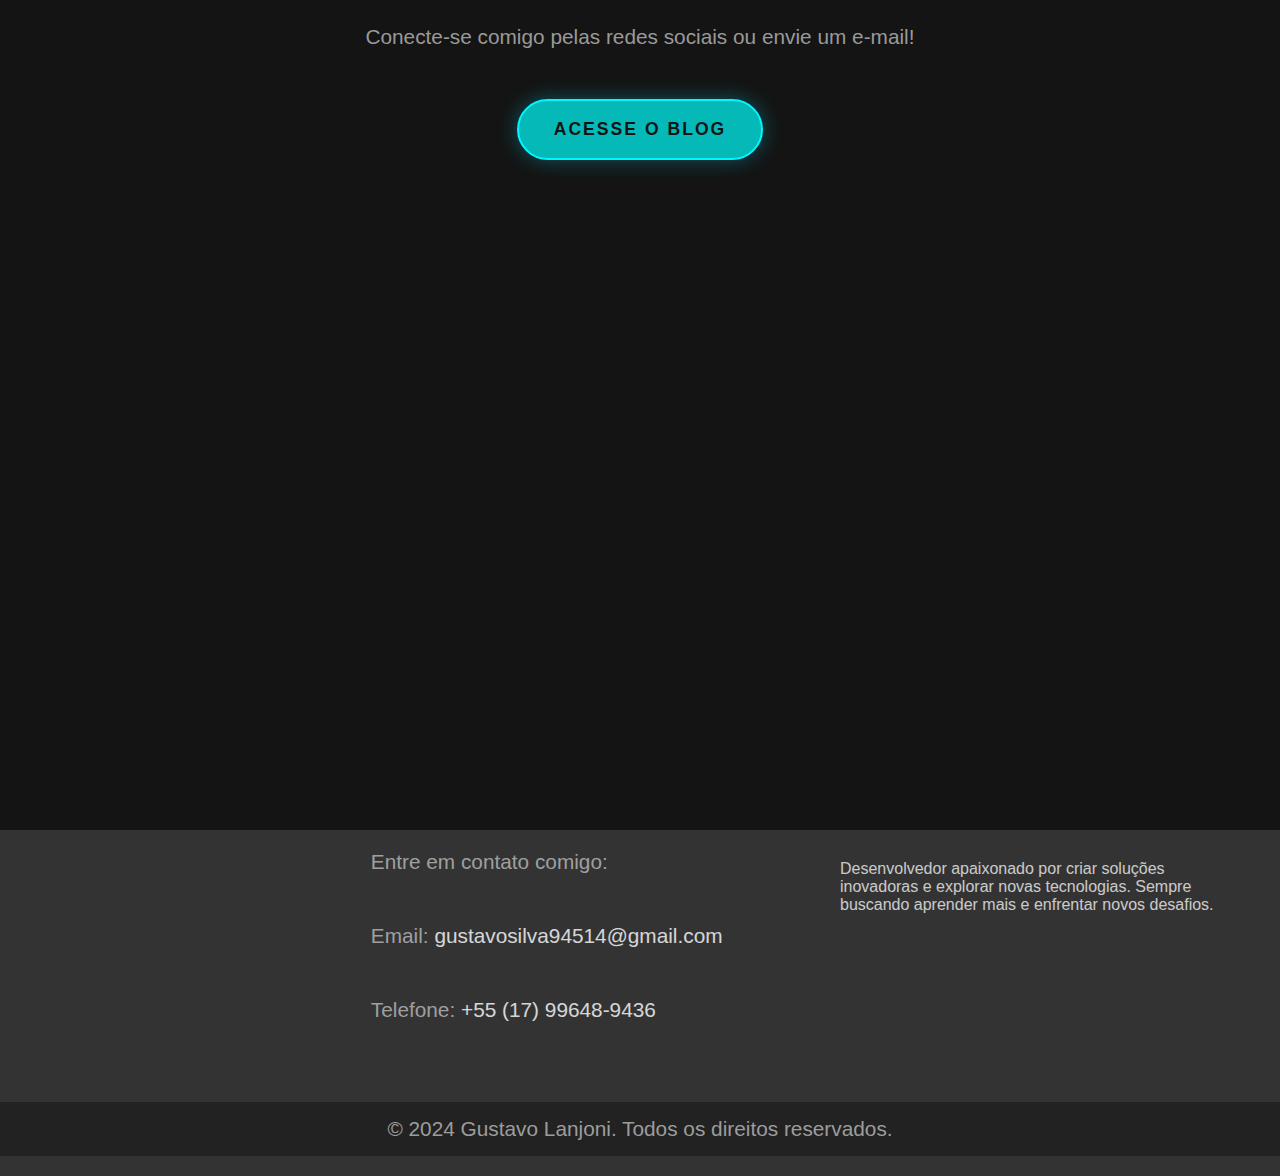
==== commit b5b81e93: "Atualização" ====
--- a/index.html
+++ b/index.html
@@ -172,6 +172,15 @@
                     Usamos as linguagem Html, Css, JavaScript banco de dados também, quase igual a cima diferença e desiger e produtos  </p>
                 <!-- Botão que redireciona para o projeto -->
                 <a href="https://tecudi.com" class="btn" target="_blank">Ver Projeto</a>
+            </div>
+
+            <div class="card">
+                <h3>TrafegoSupremo</h3>
+                <!-- Adicionando imagem do projeto -->
+                <img src="trafegosupremo.png" alt="Imagem do Projeto 1" class="project-img">
+                <p>Esse blog, esta sendo feito pensando na comunidade de programadores! </p>
+                <!-- Botão que redireciona para o projeto -->
+                <a href="https://techlan-programming.netlify.app" class="btn" target="_blank">Ver Projeto</a>
             </div>
         </div>
     </section>
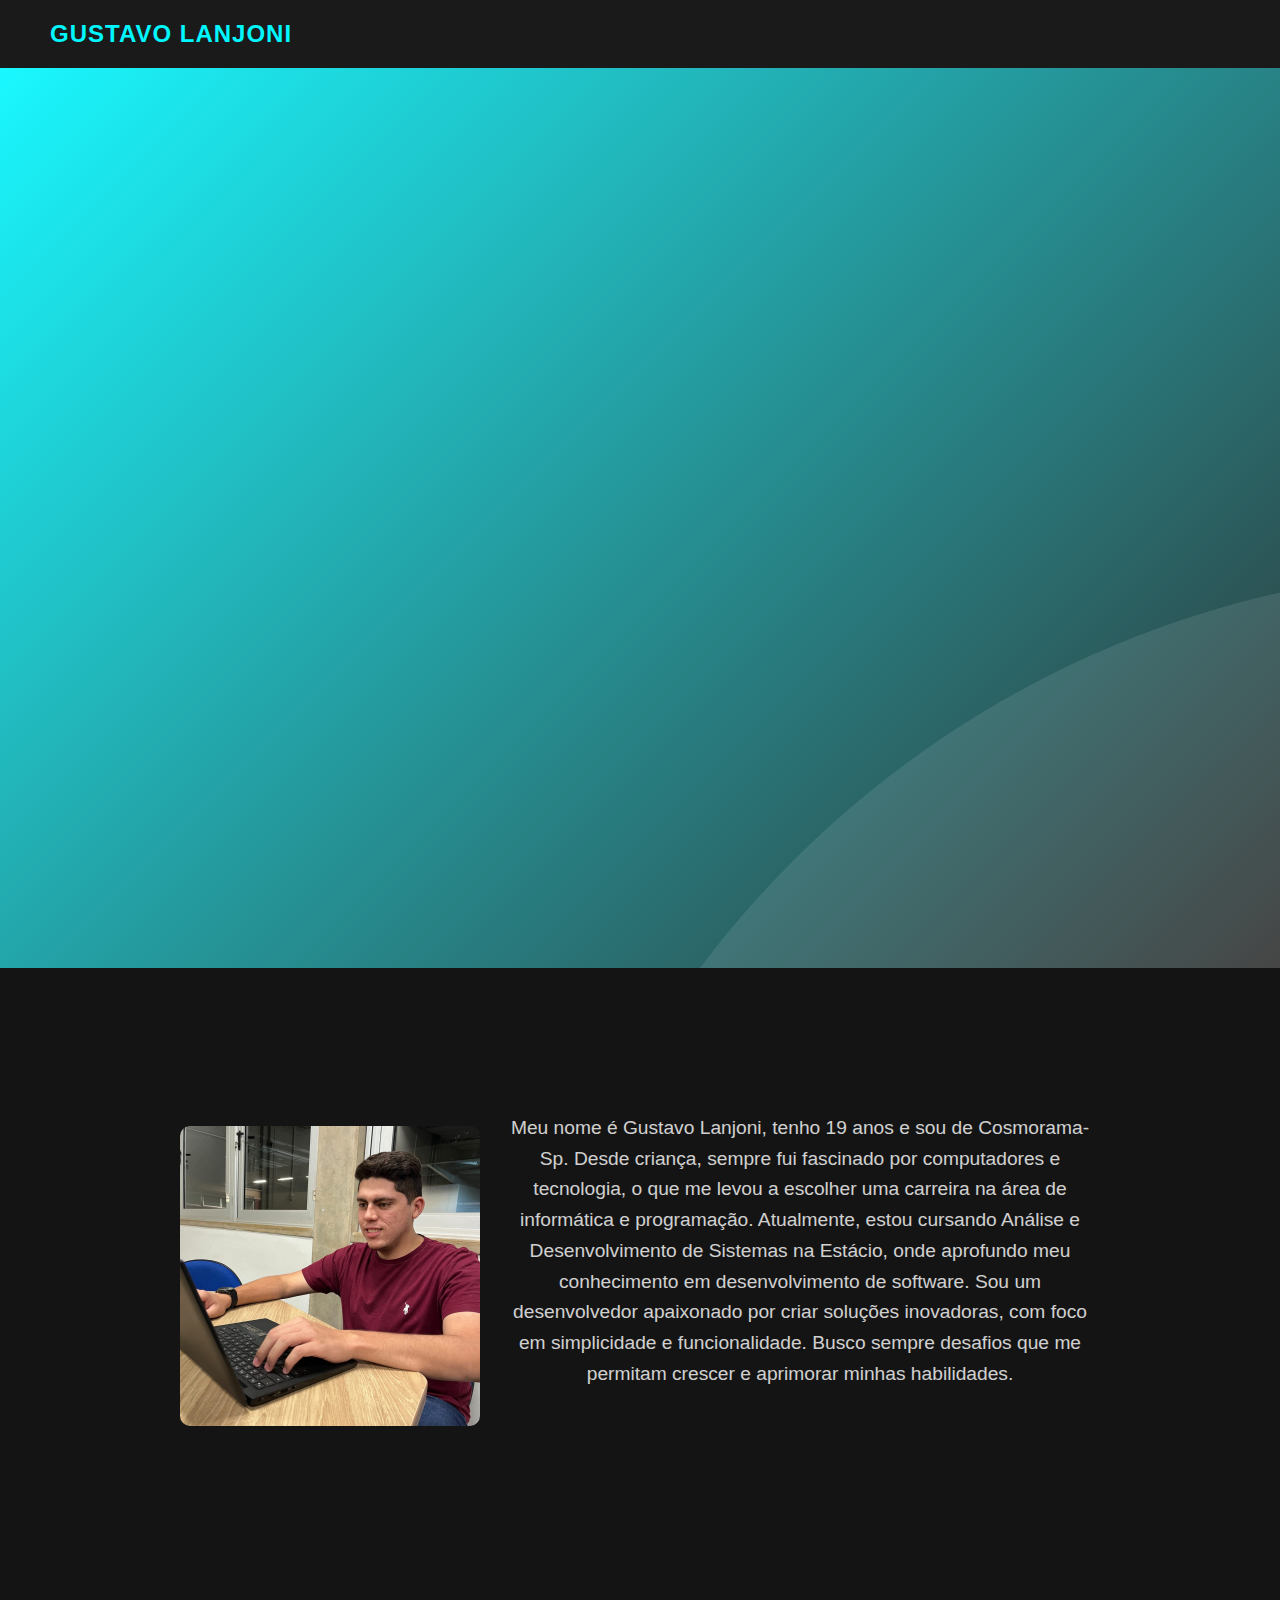
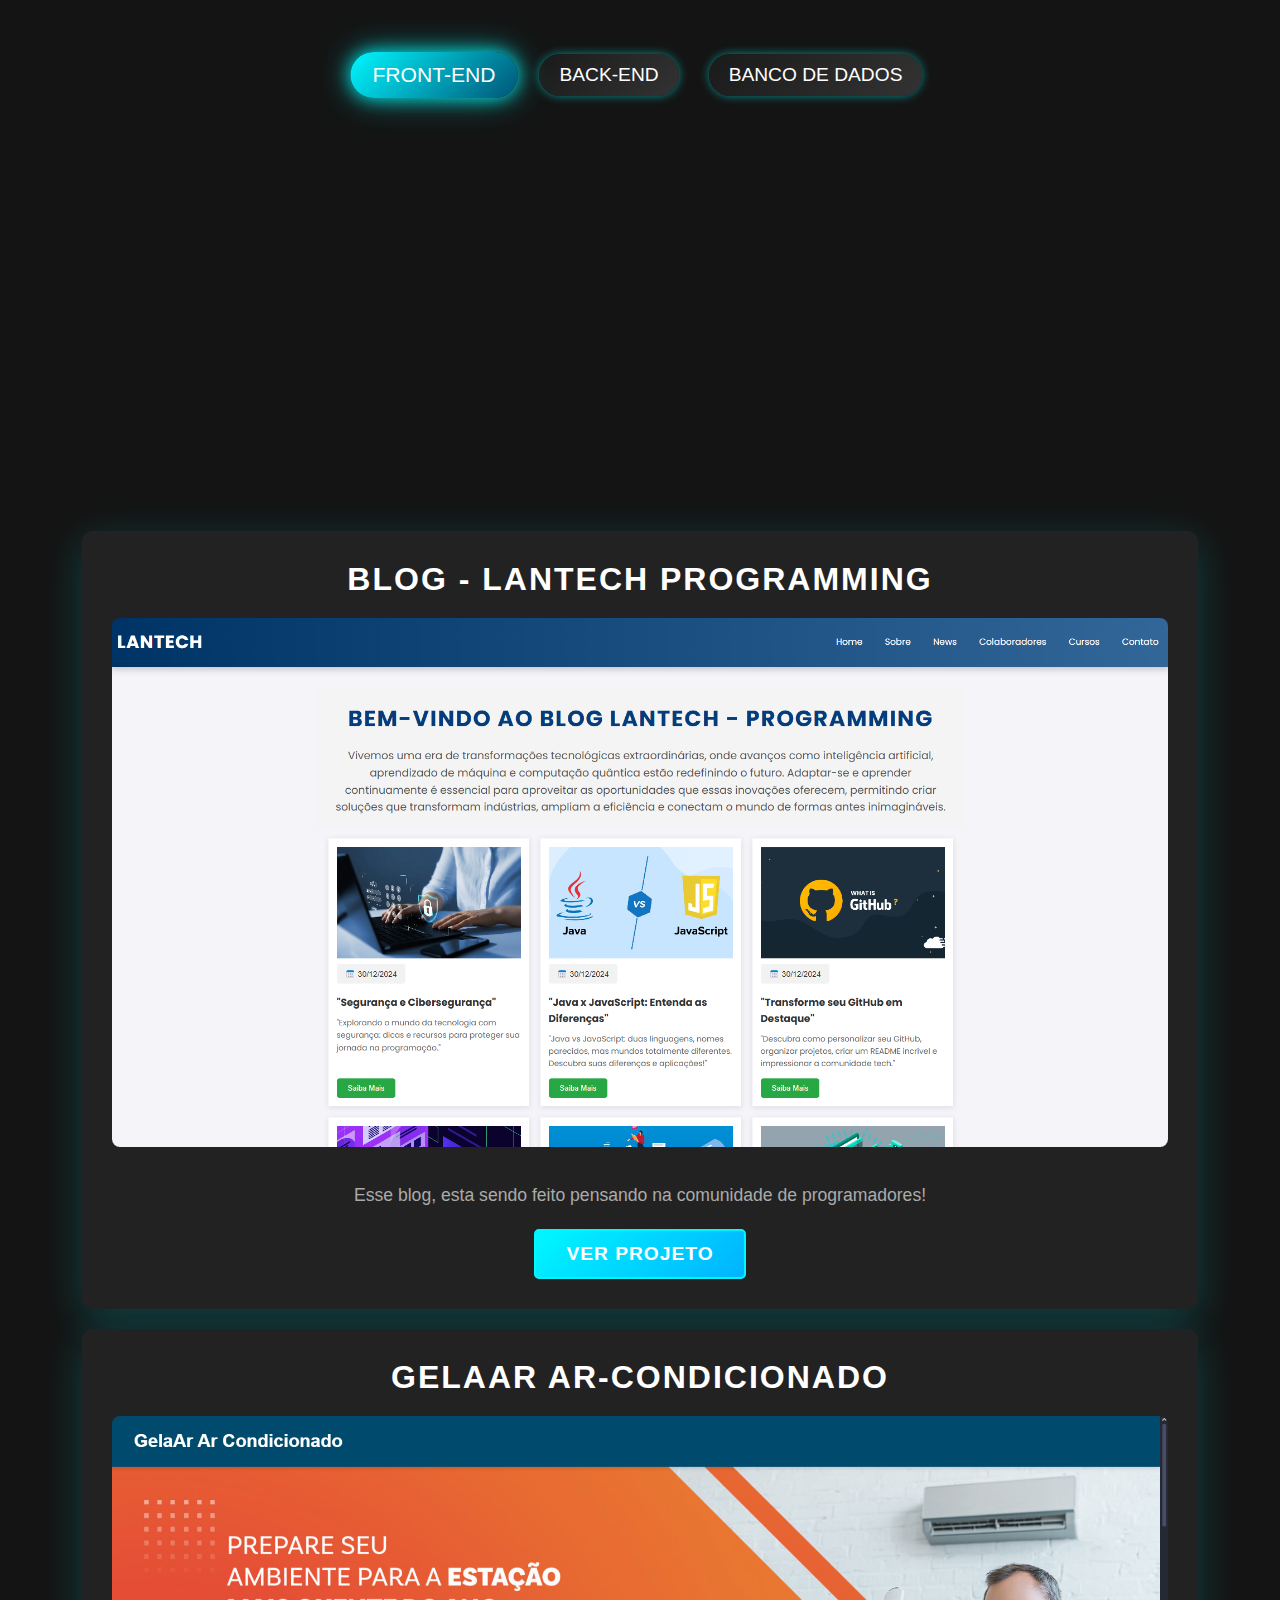
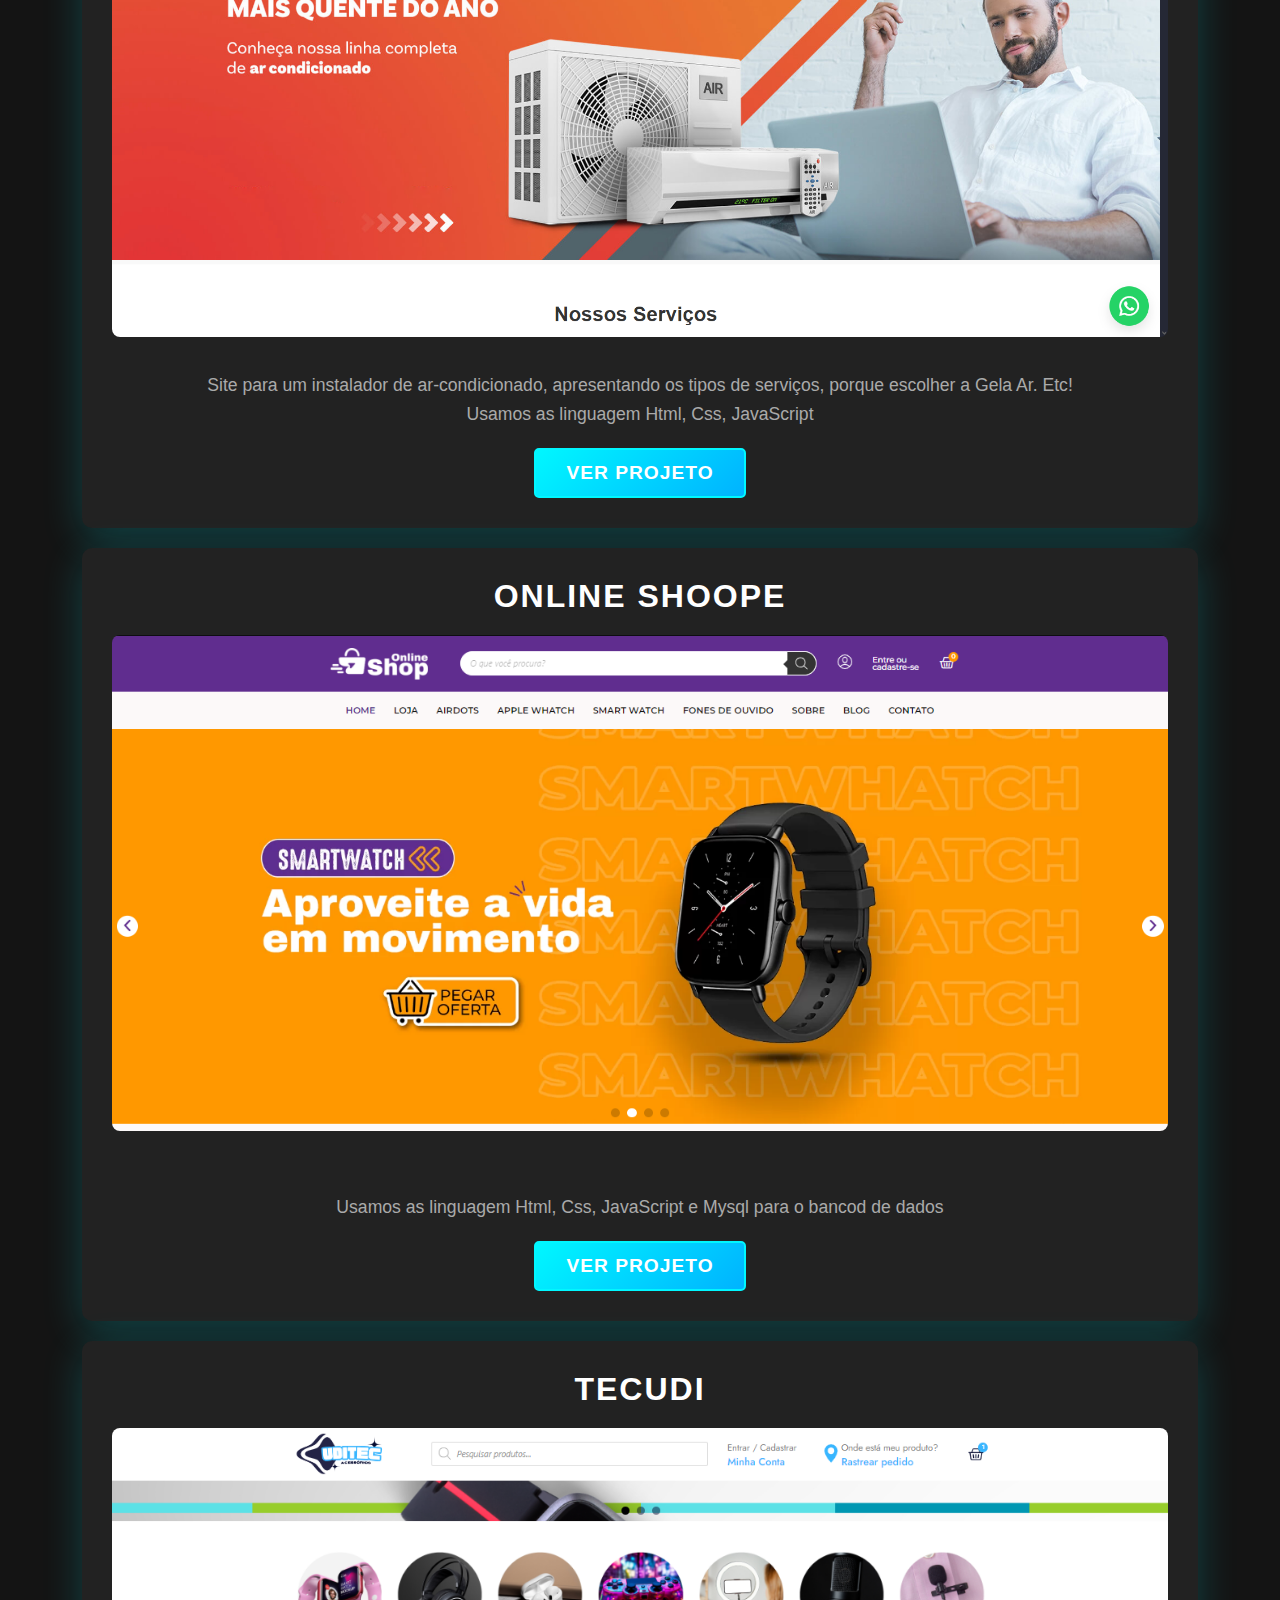
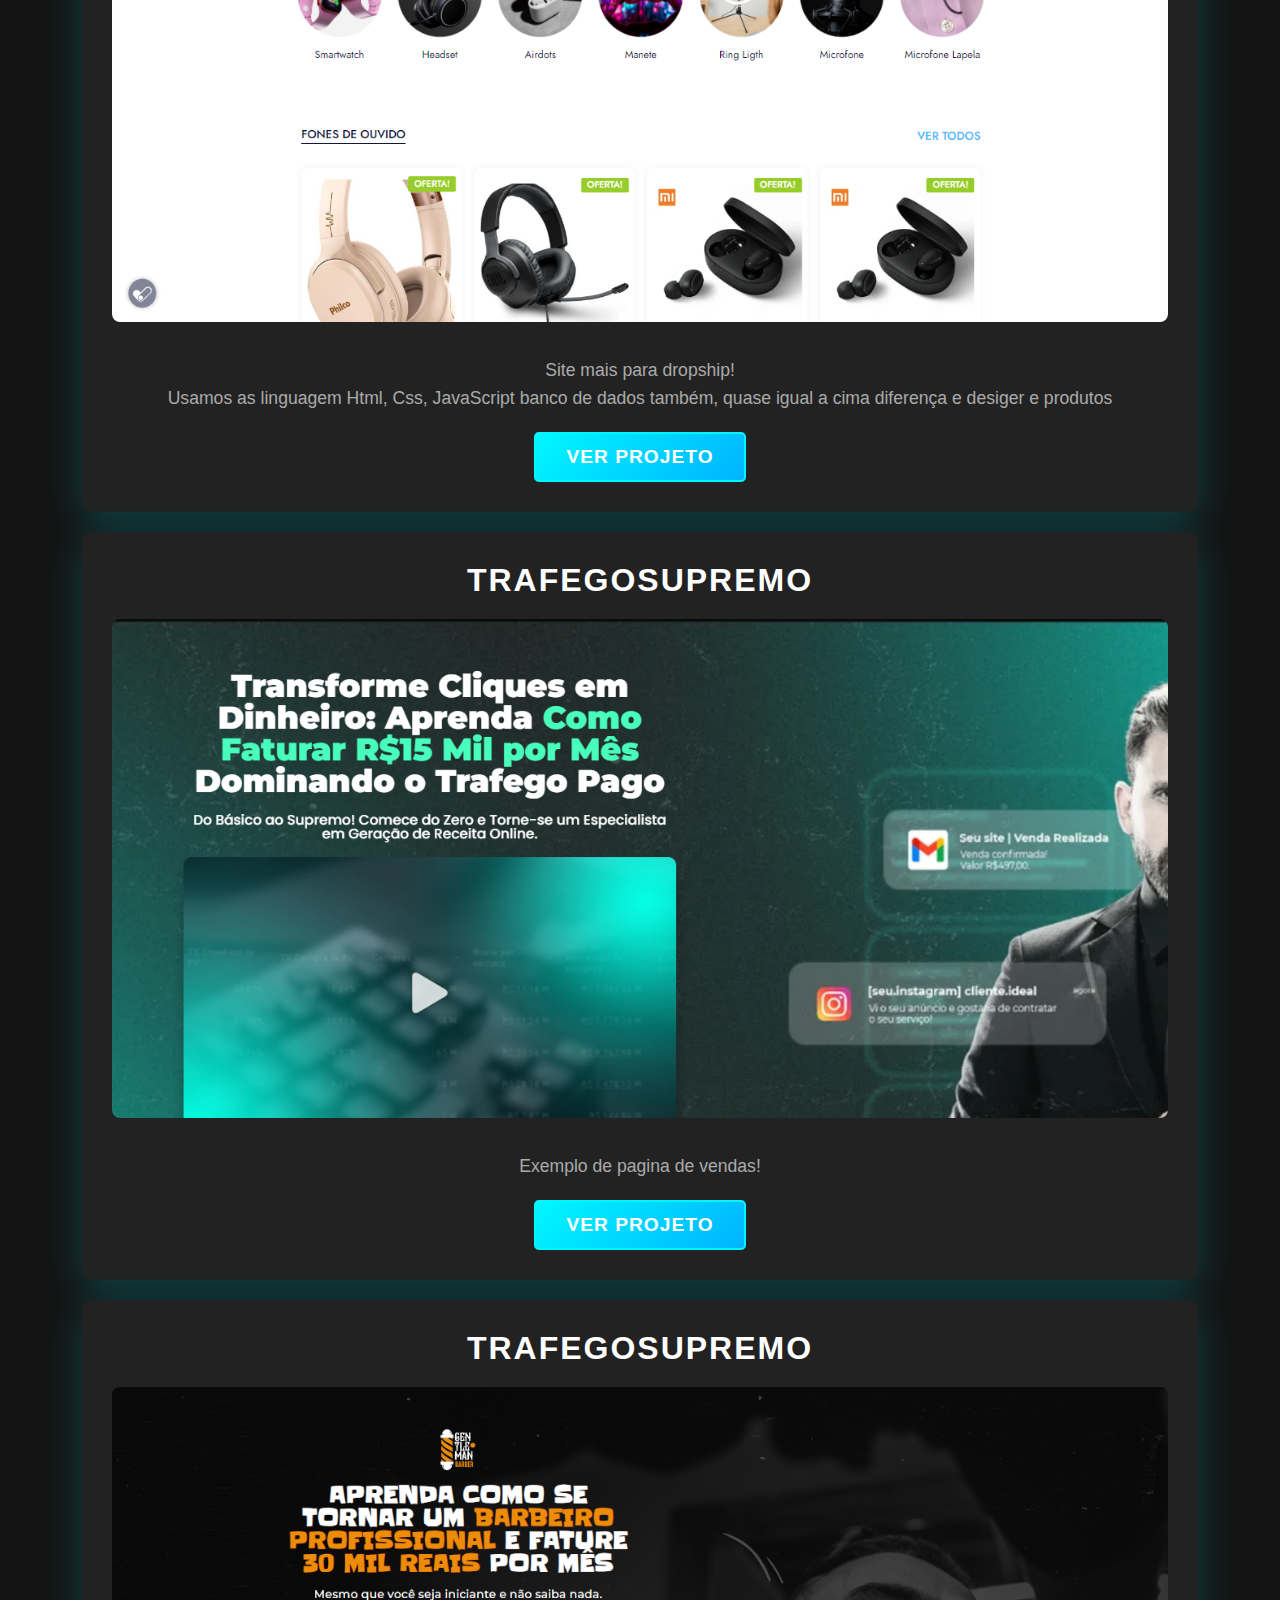
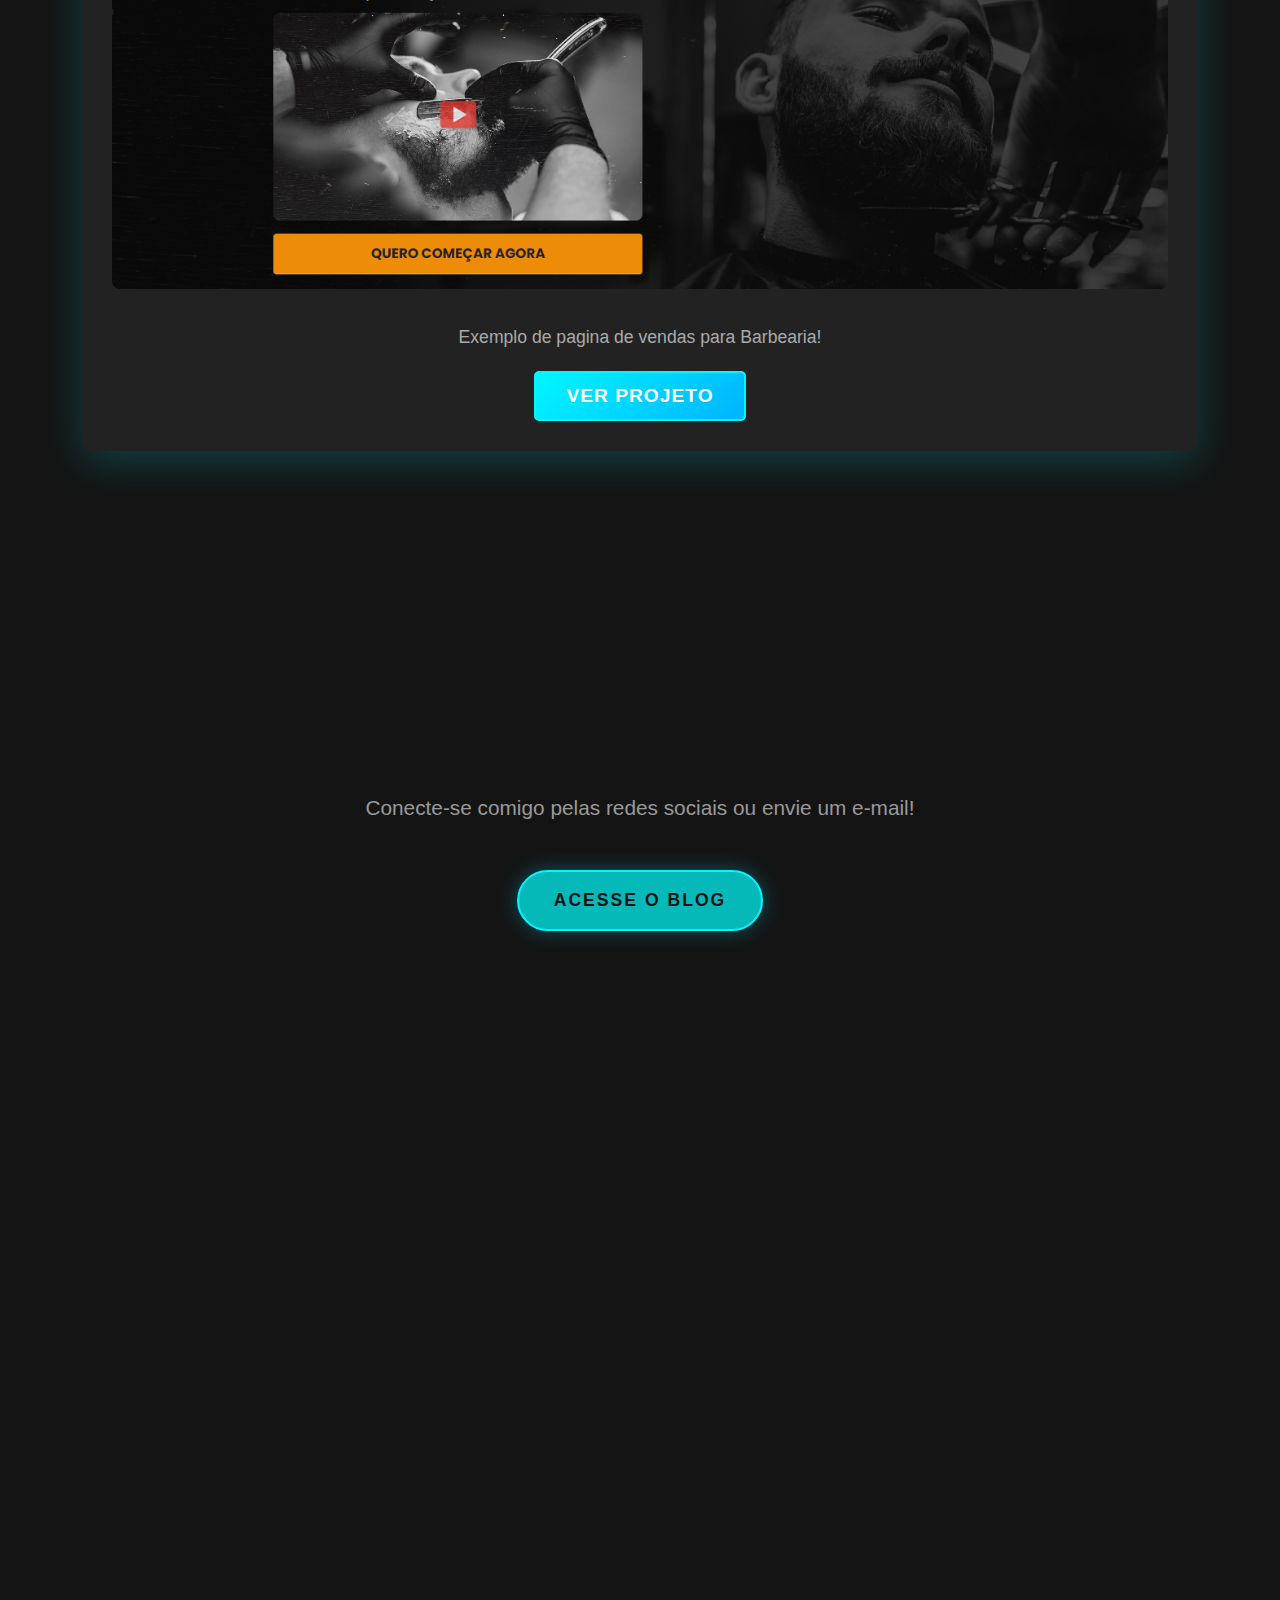
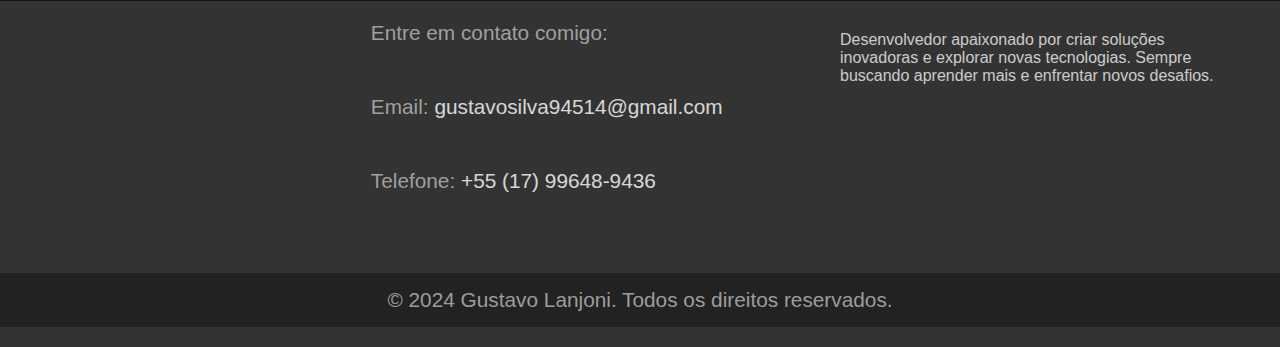
==== commit e788513e: "Atualização" ====
--- a/index.html
+++ b/index.html
@@ -178,9 +178,18 @@
                 <h3>TrafegoSupremo</h3>
                 <!-- Adicionando imagem do projeto -->
                 <img src="trafegosupremo.png" alt="Imagem do Projeto 1" class="project-img">
-                <p>Esse blog, esta sendo feito pensando na comunidade de programadores! </p>
-                <!-- Botão que redireciona para o projeto -->
-                <a href="https://techlan-programming.netlify.app" class="btn" target="_blank">Ver Projeto</a>
+                <p>Exemplo de pagina de vendas!</p>
+                <!-- Botão que redireciona para o projeto -->
+                <a href="https://trafegosupremo.com.br" class="btn" target="_blank">Ver Projeto</a>
+            </div>
+
+            <div class="card">
+                <h3>TrafegoSupremo</h3>
+                <!-- Adicionando imagem do projeto -->
+                <img src="babearia.png" alt="Imagem do Projeto 1" class="project-img">
+                <p>Exemplo de pagina de vendas para Barbearia!</p>
+                <!-- Botão que redireciona para o projeto -->
+                <a href="https://cursobarber.com.br" class="btn" target="_blank">Ver Projeto</a>
             </div>
         </div>
     </section>
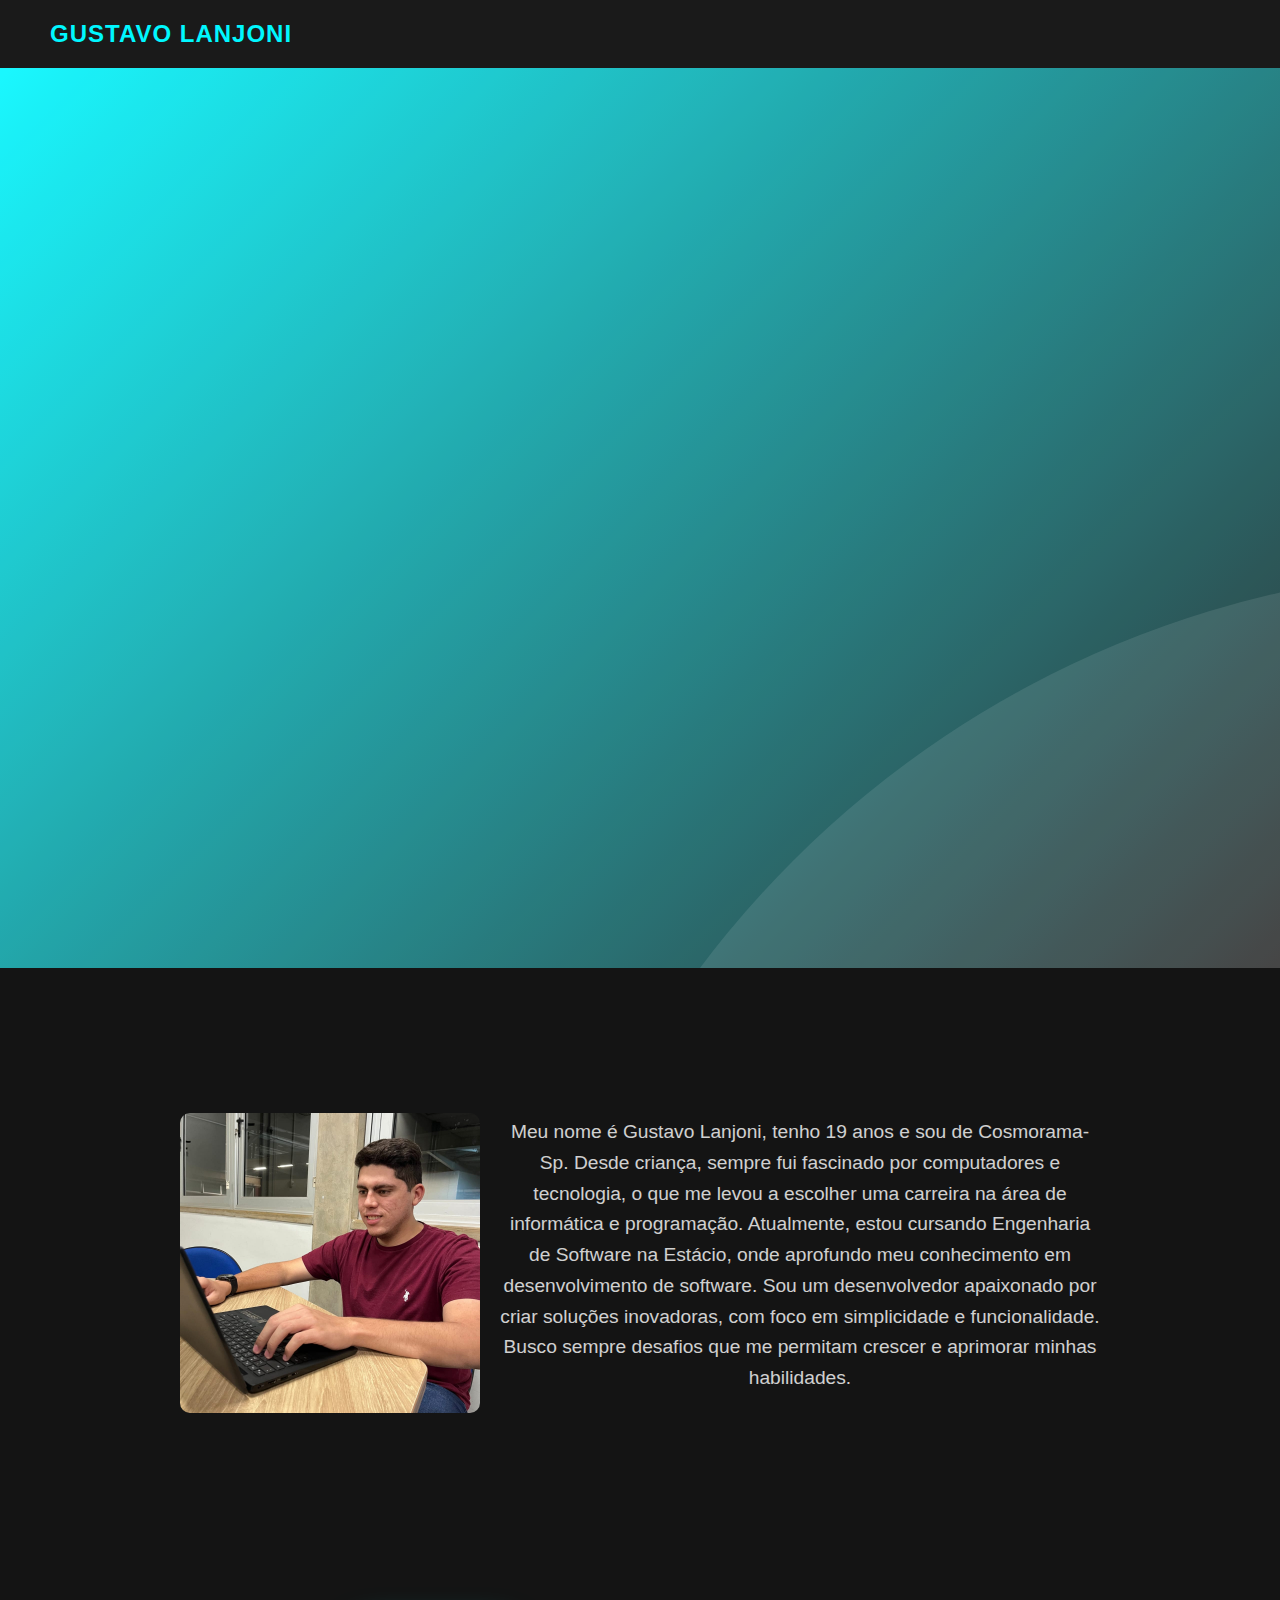
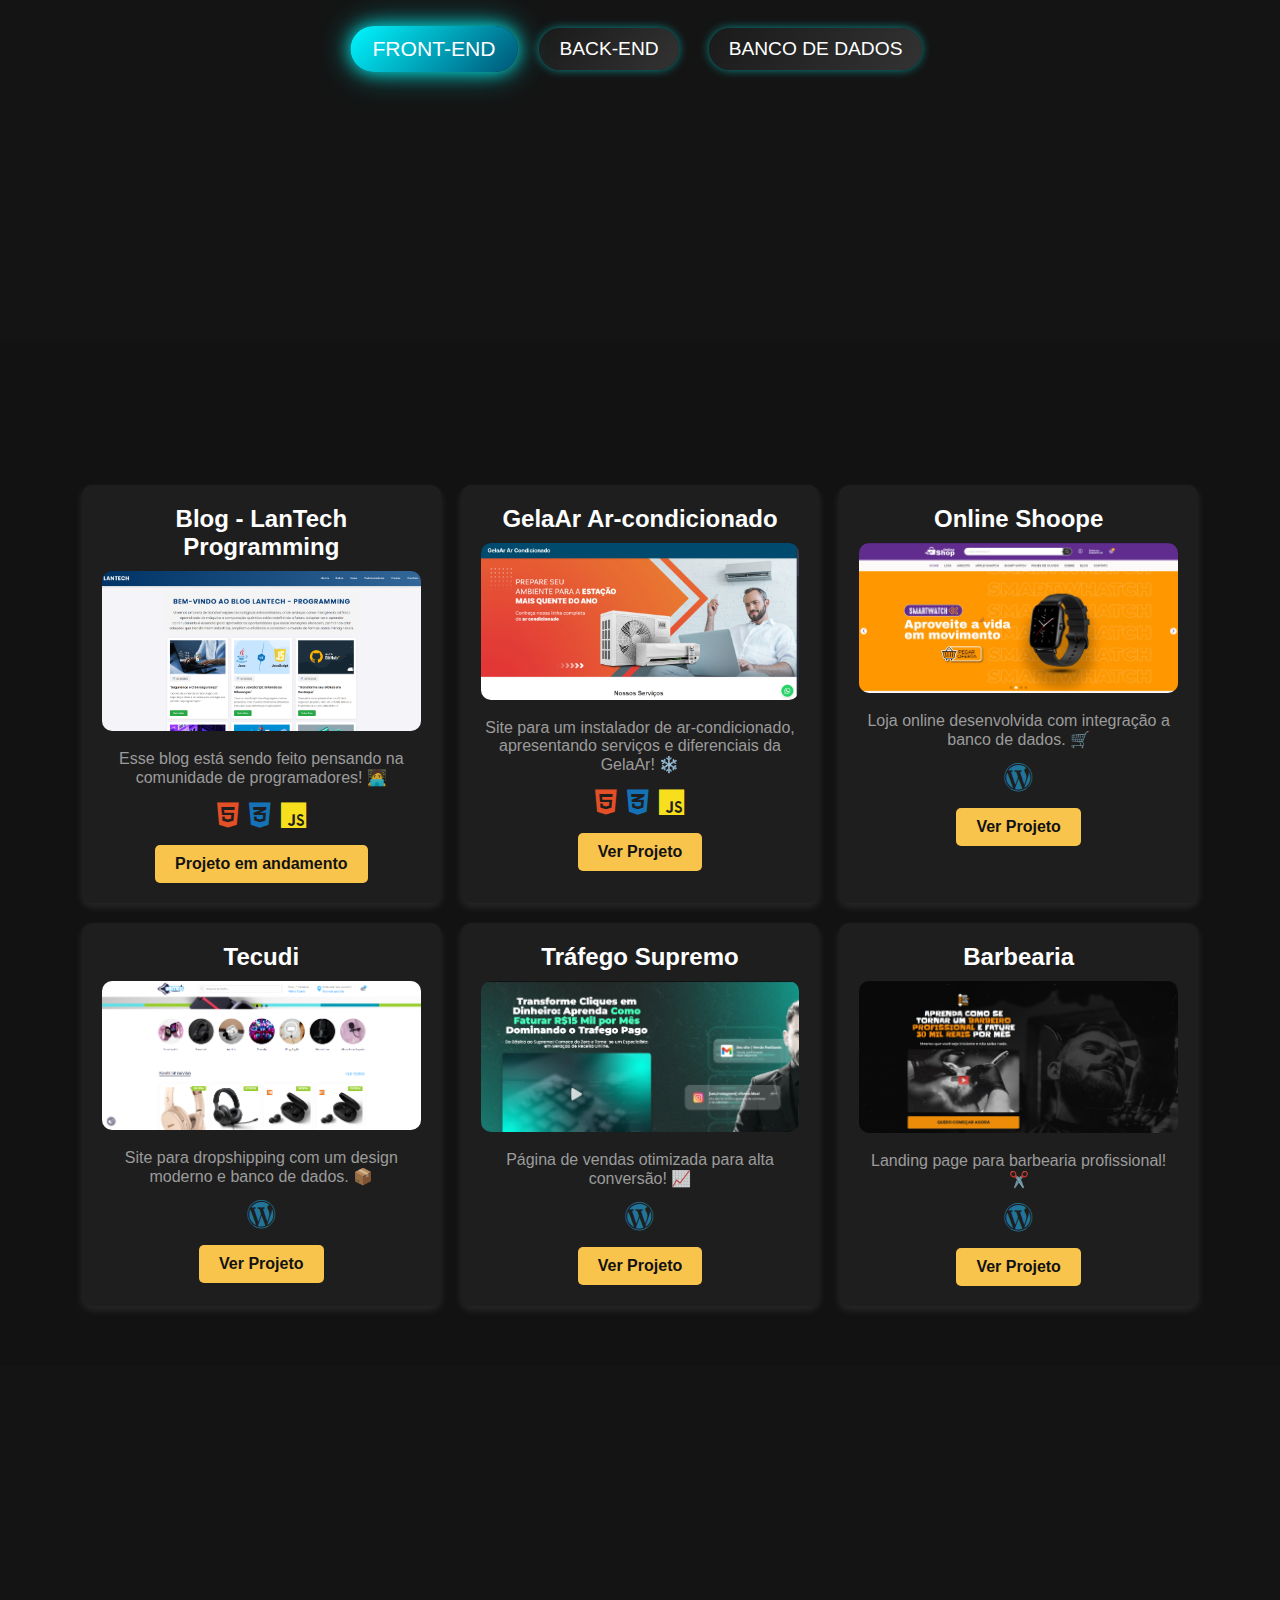
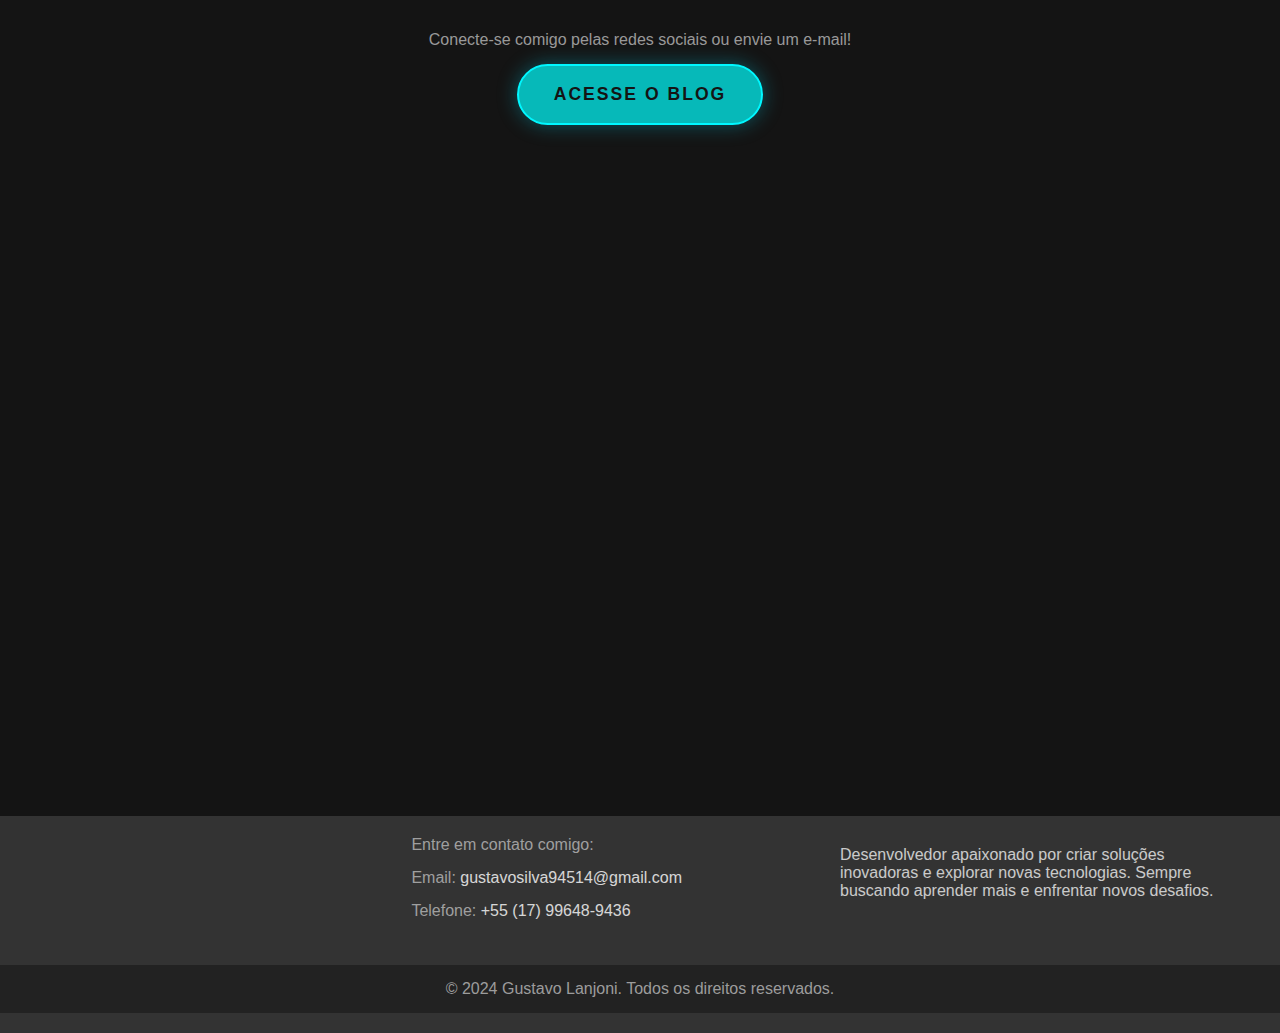
==== commit 6773d509: "Atualizações" ====
--- a/index.html
+++ b/index.html
@@ -5,6 +5,8 @@
     <meta charset="UTF-8">
     <meta name="viewport" content="width=device-width, initial-scale=1.0">
     <title>Portfólio Gustavo Lanjoni</title>
+    <link rel="stylesheet" href="https://cdnjs.cloudflare.com/ajax/libs/font-awesome/6.0.0-beta3/css/all.min.css">
+
     <link rel="stylesheet" href="styles.css">
 </head>
 
@@ -29,7 +31,8 @@
     <section class="main-section">
         <div class="container">
             <h1>Bem-vindo ao meu Portfólio</h1>
-            <p>Aqui você encontrará projetos que refletem minha dedicação e paixão pela tecnologia. Fique à vontade para
+            <p class="txt-principal">Aqui você encontrará projetos que refletem minha dedicação e paixão pela
+                tecnologia. Fique à vontade para
                 explorar, conhecer mais sobre o meu trabalho e descobrir como a programação pode transformar ideias em
                 soluções. 😊</p>
         </div>
@@ -41,10 +44,11 @@
         <div class="container">
             <h2>Sobre Mim</h2>
             <div class="about-container">
-                <img src="foto.jpg" alt="Foto de Gustavo Lanjoni" class="about-image">
+                <img src="foto.jpg" alt="Foto de Gustavo Lanjoni" class="about-image"> <!-- LinkedIn -->
+
                 <p>Meu nome é Gustavo Lanjoni, tenho 19 anos e sou de Cosmorama-Sp. Desde criança, sempre fui fascinado
                     por computadores e tecnologia, o que me levou a escolher uma carreira na área de informática e
-                    programação. Atualmente, estou cursando Análise e Desenvolvimento de Sistemas na Estácio, onde
+                    programação. Atualmente, estou cursando Engenharia de Software na Estácio, onde
                     aprofundo meu conhecimento em desenvolvimento de software.
                     Sou um desenvolvedor apaixonado por criar soluções inovadoras, com foco em simplicidade e
                     funcionalidade. Busco sempre desafios que me permitam crescer e aprimorar minhas habilidades.</p>
@@ -102,10 +106,7 @@
                             src="https://cdn.jsdelivr.net/gh/devicons/devicon@latest/icons/spring/spring-original.svg" />
                         <p>Spring Boot</p>
                     </div>
-                    <div class="linguagem">
-                        <img src="https://cdn.jsdelivr.net/gh/devicons/devicon@latest/icons/php/php-original.svg" />
-                        <p>PHP</p>
-                    </div>
+
                 </div>
             </div>
 
@@ -128,71 +129,88 @@
     </section>
 
     <!-- Seção Projetos -->
-    <section id="projetos" class="section">
-        <div class="container">
-            <h2>Meus Projetos</h2>
-
+<section id="projetos" class="section">
+    <div class="container">
+        <h2> Meus Projetos</h2>
+
+        <div class="projects-grid">
             <!-- Projeto 1 -->
             <div class="card">
                 <h3>Blog - LanTech Programming</h3>
-                <!-- Adicionando imagem do projeto -->
                 <img src="blog.png" alt="Imagem do Projeto 1" class="project-img">
-                <p>Esse blog, esta sendo feito pensando na comunidade de programadores! </p>
-                <!-- Botão que redireciona para o projeto -->
-                <a href="https://techlan-programming.netlify.app" class="btn" target="_blank">Ver Projeto</a>
+                <p>Esse blog está sendo feito pensando na comunidade de programadores! 🧑‍💻</p>
+                <div class="icons">
+                    <i class="fab fa-html5" style="color: #e34f26;"></i>
+                    <i class="fab fa-css3-alt" style="color: #1572b6;"></i>
+                    <i class="fab fa-js" style="color: #f7df1e;"></i>
+                </div>
+                <a href="https://techlan-programming.netlify.app" class="btn" target="_blank">Projeto em andamento</a>
             </div>
 
             <!-- Projeto 2 -->
             <div class="card">
                 <h3>GelaAr Ar-condicionado</h3>
-                <!-- Adicionando imagem do projeto -->
                 <img src="gelaar.png" alt="Imagem do Projeto 2" class="project-img">
-                <p>Site para um instalador de ar-condicionado, apresentando os tipos de serviços, porque escolher a Gela Ar. Etc!<br> 
-                    Usamos as linguagem Html, Css, JavaScript </p>
-                <!-- Botão que redireciona para o projeto -->
+                <p>Site para um instalador de ar-condicionado, apresentando serviços e diferenciais da GelaAr! ❄️</p>
+                <div class="icons">
+                    <i class="fab fa-html5" style="color: #e34f26;"></i>
+                    <i class="fab fa-css3-alt" style="color: #1572b6;"></i>
+                    <i class="fab fa-js" style="color: #f7df1e;"></i>
+                </div>
                 <a href="https://gelarcondicionado.netlify.app" class="btn" target="_blank">Ver Projeto</a>
             </div>
 
-            <!--Online Shoope-->
+            <!-- Projeto 3 -->
             <div class="card">
                 <h3>Online Shoope</h3>
-                <!-- Adicionando imagem do projeto -->
                 <img src="onlineShope.png" alt="onlineShope" class="project-img">
-                <p><br> 
-                    Usamos as linguagem Html, Css, JavaScript e Mysql para o bancod de dados</p>
-                <!-- Botão que redireciona para o projeto -->
+                <p>Loja online desenvolvida com integração a banco de dados. 🛒</p>
+                <div class="icons">
+                    
+                    <i class="fab fa-wordpress" style="color: #21759b;"></i> <!-- Ícone WordPress -->
+                </div>
                 <a href="https://onlineshopacessorios.com" class="btn" target="_blank">Ver Projeto</a>
             </div>
 
+            <!-- Projeto 4 -->
             <div class="card">
                 <h3>Tecudi</h3>
-                <!-- Adicionando imagem do projeto -->
-                <img src="tecudi.png" alt="Imagem do Projeto 2" class="project-img">
-                <p>Site mais para dropship!<br> 
-                    Usamos as linguagem Html, Css, JavaScript banco de dados também, quase igual a cima diferença e desiger e produtos  </p>
-                <!-- Botão que redireciona para o projeto -->
+                <img src="tecudi.png" alt="Imagem do Projeto" class="project-img">
+                <p>Site para dropshipping com um design moderno e banco de dados. 📦</p>
+                <div class="icons">
+                   
+                    <i class="fab fa-wordpress" style="color: #21759b;"></i> <!-- Ícone WordPress -->
+                </div>
                 <a href="https://tecudi.com" class="btn" target="_blank">Ver Projeto</a>
             </div>
 
-            <div class="card">
-                <h3>TrafegoSupremo</h3>
-                <!-- Adicionando imagem do projeto -->
-                <img src="trafegosupremo.png" alt="Imagem do Projeto 1" class="project-img">
-                <p>Exemplo de pagina de vendas!</p>
-                <!-- Botão que redireciona para o projeto -->
+            <!-- Projeto 5 -->
+            <div class="card">
+                <h3>Tráfego Supremo</h3>
+                <img src="trafegosupremo.png" alt="Imagem do Projeto" class="project-img">
+                <p>Página de vendas otimizada para alta conversão! 📈</p>
+                <div class="icons">
+                
+                    <i class="fab fa-wordpress" style="color: #21759b;"></i> <!-- Ícone WordPress -->
+                </div>
                 <a href="https://trafegosupremo.com.br" class="btn" target="_blank">Ver Projeto</a>
             </div>
 
-            <div class="card">
-                <h3>TrafegoSupremo</h3>
-                <!-- Adicionando imagem do projeto -->
-                <img src="babearia.png" alt="Imagem do Projeto 1" class="project-img">
-                <p>Exemplo de pagina de vendas para Barbearia!</p>
-                <!-- Botão que redireciona para o projeto -->
+            <!-- Projeto 6 -->
+            <div class="card">
+                <h3>Barbearia</h3>
+                <img src="babearia.png" alt="Imagem do Projeto" class="project-img">
+                <p>Landing page para barbearia profissional! ✂️</p>
+                <div class="icons">
+                    
+                    <i class="fab fa-wordpress" style="color: #21759b;"></i> <!-- Ícone WordPress -->
+                </div>
                 <a href="https://cursobarber.com.br" class="btn" target="_blank">Ver Projeto</a>
             </div>
         </div>
-    </section>
+    </div>
+</section>
+
 
 
     <!-- Seção Contato -->
@@ -200,6 +218,7 @@
         <div class="container">
             <h2>Blog - Lantech</h2>
             <p>Conecte-se comigo pelas redes sociais ou envie um e-mail!</p>
+            
 
             <!-- Botão para acessar o blog -->
             <div class="blog-button">
@@ -213,23 +232,23 @@
                 <div class="post-card">
                     <a
                         href="https://www.instagram.com/p/DC_94j4pctl/?utm_source=ig_web_copy_link&igsh=MzRlODBiNWFlZA=="><img
-                            src="Java X JavaScript.png" alt="Imagem do post 1"></a>
-                    <h3>Java x JavaScript</h3>
-                    <p>Qual a diferença entre essas duas linguagem! </p>
+                            src="image (2).png" alt="Imagem do post 1" ></a>
+                    <h3>Desenvolvimento Web com Frameworks </h3>
+                    <p>Frameworks como React e Vue.js agilizam o desenvolvimento, criando aplicações mais rápidas e escaláveis com menos código.</p>
                 </div>
                 <!-- Post 2 -->
                 <div class="post-card">
                     <a
                         href="https://www.instagram.com/p/DDezk3ex57d/?utm_source=ig_web_copy_link&igsh=MzRlODBiNWFlZA=="><img
-                            src="5 Dicas Para Aprender Programação.png" alt="Imagem do post 2"></a>
-                    <h3>5 Dicas para aprender programação</h3>
-                    <p>Dicas incriveis que você pode usar no seu dia a dia para aprender programação</p>
+                            src="cibersegurança.png" alt="Imagem do post 2"></a>
+                    <h3>Segurança e Cibersegurança</h3>
+                    <p>Explorando o mundo da tecnologia com segurança: dicas e recursos para proteger sua jornada na programação.</p>
                 </div>
                 <!-- Post 3 -->
                 <div class="post-card">
                     <a
                         href="https://www.instagram.com/p/DDkNhnRJWqU/?utm_source=ig_web_copy_link&igsh=MzRlODBiNWFlZA=="><img
-                            src="GitHub2.png" alt="Imagem do post 3"></a>
+                            src="image.png" alt="Imagem do post 3"></a>
                     <h3>GitHub top! </h3>
                     <p>Como deixar seu GitHub proficional!
                         E mais atrente para os recrutadores.
--- a/styles.css
+++ b/styles.css
@@ -21,6 +21,11 @@
     background-color: #1a1a1a;
     position: relative;
     z-index: 10;
+}
+
+
+.text-principal {
+    color: white;
 }
 
 .logo {
@@ -125,6 +130,7 @@
     font-size: 1.5rem;
     opacity: 0;
     animation: fadeIn 2s 1s forwards;
+    color: white;
 }
 
 .background-shape, .background-shape-two {
@@ -179,30 +185,6 @@
     animation: fadeIn 2s 0.5s forwards;
 }
 
-.card {
-    background-color: #333;
-    padding: 20px;
-    border-radius: 10px;
-    margin: 20px 0;
-    box-shadow: 0 10px 20px rgba(0, 0, 0, 0.2);
-    transition: transform 0.3s ease, box-shadow 0.3s ease;
-}
-
-.card:hover {
-    transform: translateY(-10px);
-    box-shadow: 0 15px 25px rgba(0, 0, 0, 0.3);
-}
-
-.card h3 {
-    font-size: 1.8rem;
-    color: #00f7ff;
-}
-
-.card p {
-    font-size: 1.1rem;
-    color: #fff;
-    margin-top: 10px;
-}
 
 
 /* Estilos gerais para o rodapé */
@@ -427,113 +409,7 @@
     margin-top: 10px;
 }
 
-/* Animações */
-@keyframes fadeIn {
-    from {
-        opacity: 0;
-        transform: translateY(20px);
-    }
-    to {
-        opacity: 1;
-        transform: translateY(0);
-    }
-}
-
-/* Seção Projetos */
-#projetos {
-    padding: 60px 20px;
-    background: #141414; /* Fundo escuro - #141414 */
-    color: #fff;
-}
-
-#projetos .container {
-    max-width: 1200px;
-    margin: 0 auto;
-    text-align: center;
-}
-
-#projetos h2 {
-    font-size: 3rem;
-    margin-bottom: 50px;
-    color: #00f7ff; /* Azul neon */
-    font-family: 'Orbitron', sans-serif;
-    letter-spacing: 5px;
-    text-transform: uppercase;
-    text-shadow: 0 0 10px rgba(0, 247, 255, 0.8), 0 0 20px rgba(0, 247, 255, 0.6);
-}
-
-.card {
-    background: #222; /* Fundo escuro nos cards */
-    border-radius: 10px;
-    box-shadow: 0 10px 40px rgba(0, 247, 255, 0.2); /* Azul neon */
-    margin: 20px 0;
-    padding: 30px;
-    text-align: center;
-    transition: transform 0.4s ease, box-shadow 0.4s ease;
-    position: relative;
-    overflow: hidden;
-    
-}
-
-.card:hover {
-    transform: translateY(-15px);
-    box-shadow: 0 15px 50px rgba(0, 247, 255, 0.4); /* Azul neon */
-}
-
-.card h3 {
-    font-size: 2rem;
-    margin-bottom: 20px;
-    color: #fff;
-    font-family: 'Orbitron', sans-serif;
-    letter-spacing: 2px;
-    text-transform: uppercase;
-}
-
-.project-img {
-    max-width: 100%;
-    height: auto;
-    border-radius: 8px;
-    margin-bottom: 20px;
-    transition: transform 0.3s ease;
-}
-
-
-
-.card p {
-    font-size: 1.1rem;
-    color: #ccc;
-    margin-bottom: 20px;
-    font-family: 'Roboto', sans-serif;
-    line-height: 1.6;
-}
-
-.btn {
-    display: inline-block;
-    padding: 12px 30px;
-    font-size: 1.2rem;
-    background: linear-gradient(135deg, #00f7ff, #00b3ff); /* Azul neon */
-    color: #fff;
-    text-decoration: none;
-    border-radius: 5px;
-    text-transform: uppercase;
-    font-weight: bold;
-    letter-spacing: 1px;
-    transition: all 0.3s ease;
-    border: 2px solid #00f7ff; /* Azul neon */
-}
-
-.btn:hover {
-    background: linear-gradient(135deg, #00f7ff, #00b3ff); /* Azul neon - sem mudança */
-    color: #fff; /* Cor original do texto */
-    border: 2px solid #00f7ff; /* Azul neon - sem mudança */
-    transform: scale(1); /* Nenhuma transformação */
-}
-
-
-
-.card:hover::before {
-    opacity: 0.2; /* Manter a opacidade original */
-}
+
 
 
 
@@ -667,6 +543,94 @@
     }
 }
 
+/* Estilização da seção de projetos */
+#projetos {
+    background-color: #121212; /* Fundo escuro para contraste */
+    color: #ffffff; /* Texto branco */
+    padding: 60px 20px;
+    text-align: center;
+}
+
+.container {
+    max-width: 1200px;
+    margin: 0 auto;
+}
+
+h2 {
+    font-size: 2.5rem;
+    margin-bottom: 40px;
+}
+
+.projects-grid {
+    display: grid;
+    grid-template-columns: repeat(auto-fit, minmax(300px, 1fr));
+    gap: 20px;
+    justify-content: center;
+}
+
+.card {
+    background: #1e1e1e;
+    padding: 20px;
+    border-radius: 10px;
+    text-align: center;
+    box-shadow: 0 4px 8px rgba(255, 255, 255, 0.1);
+    transition: transform 0.3s ease;
+}
+
+.card:hover {
+    transform: translateY(-5px);
+}
+
+.project-img {
+    width: 100%;
+    border-radius: 10px;
+    margin-bottom: 15px;
+}
+
+h3 {
+    font-size: 1.5rem;
+    margin-bottom: 10px;
+}
+
+p {
+    font-size: 1rem;
+    margin-bottom: 15px;
+}
+
+.icons {
+    display: flex;
+    justify-content: center;
+    gap: 10px;
+    font-size: 1.8rem;
+    margin-bottom: 15px;
+}
+
+.icons i {
+    color: ;
+    transition: color 0.3s ease;
+}
+
+.icons i:hover {
+    color: #ffffff;
+}
+
+.btn {
+    display: inline-block;
+    background: #f8c44c;
+    color: #121212;
+    padding: 10px 20px;
+    border-radius: 5px;
+    font-weight: bold;
+    text-decoration: none;
+    transition: background 0.3s ease;
+}
+
+.btn:hover {
+    background: #ffdf7e;
+}
+
+
+
 /* Para telas muito pequenas (menos que 480px) */
 @media (max-width: 480px) {
 
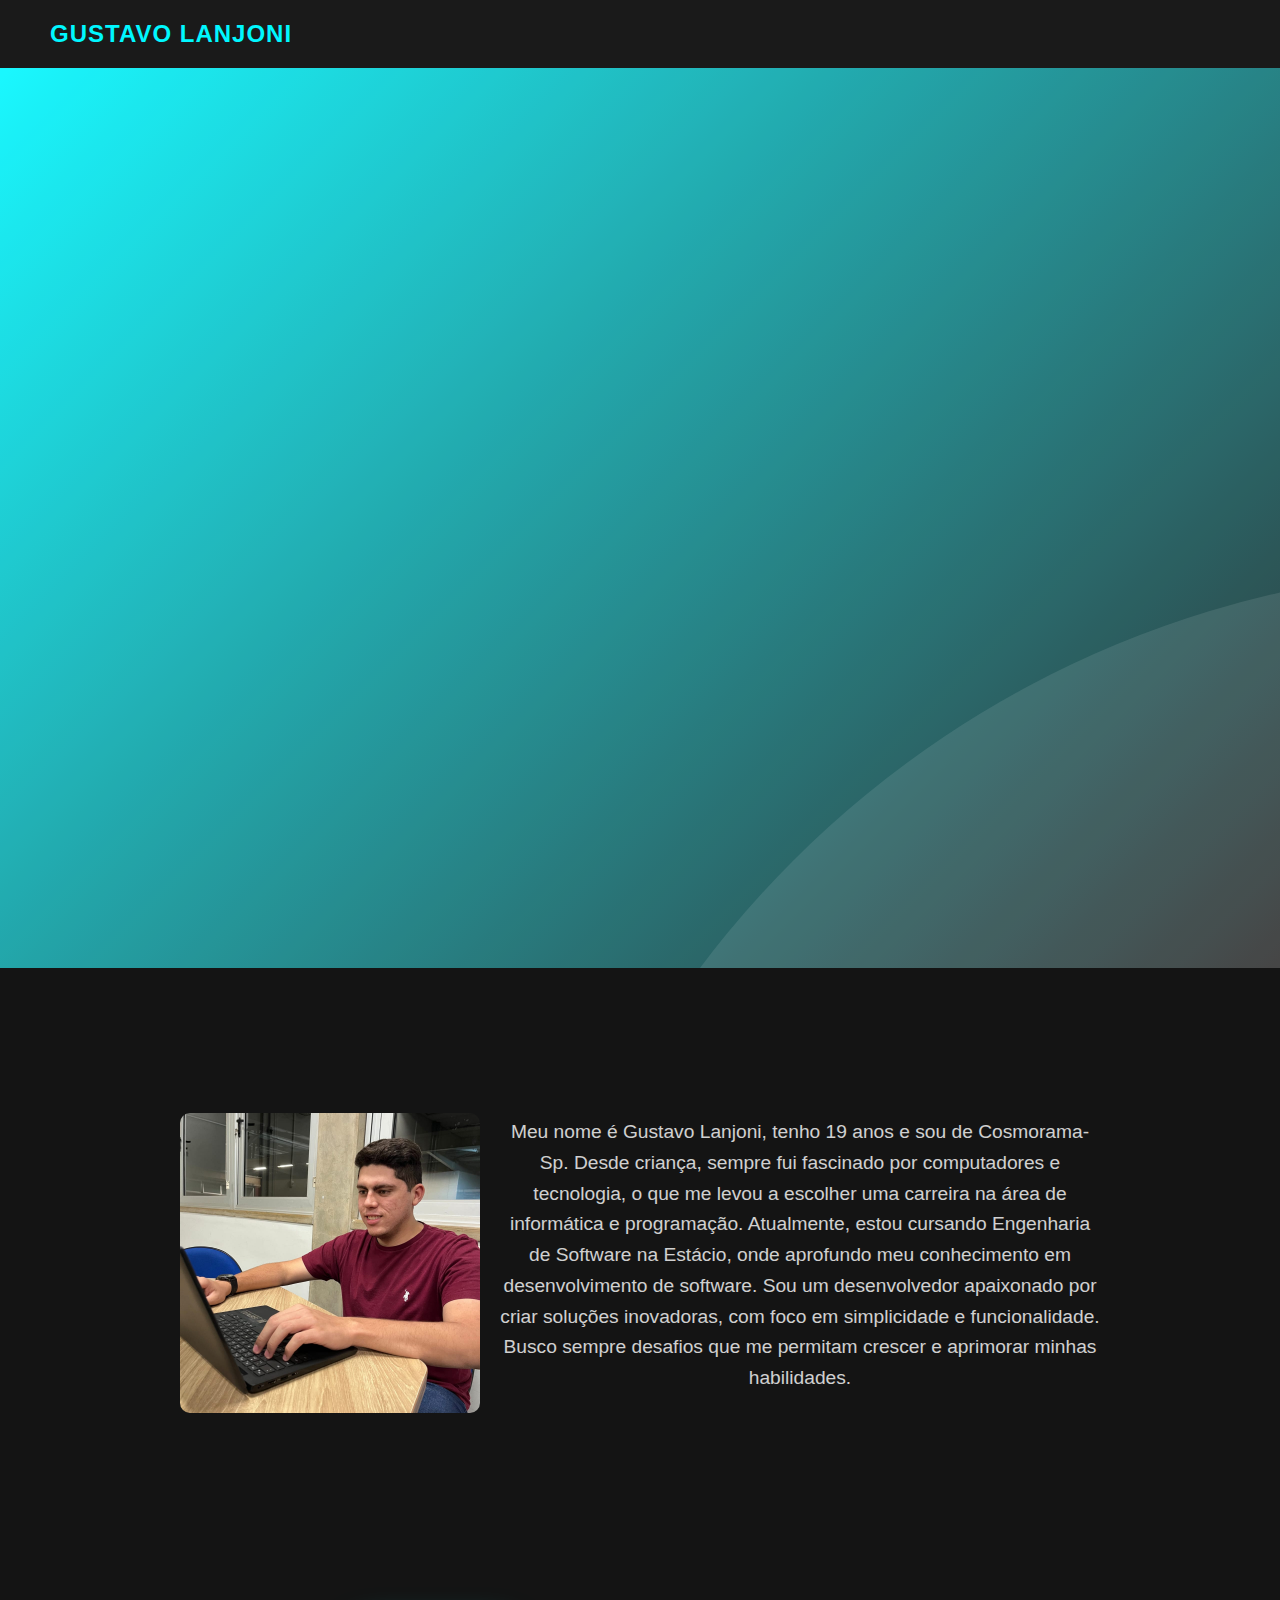
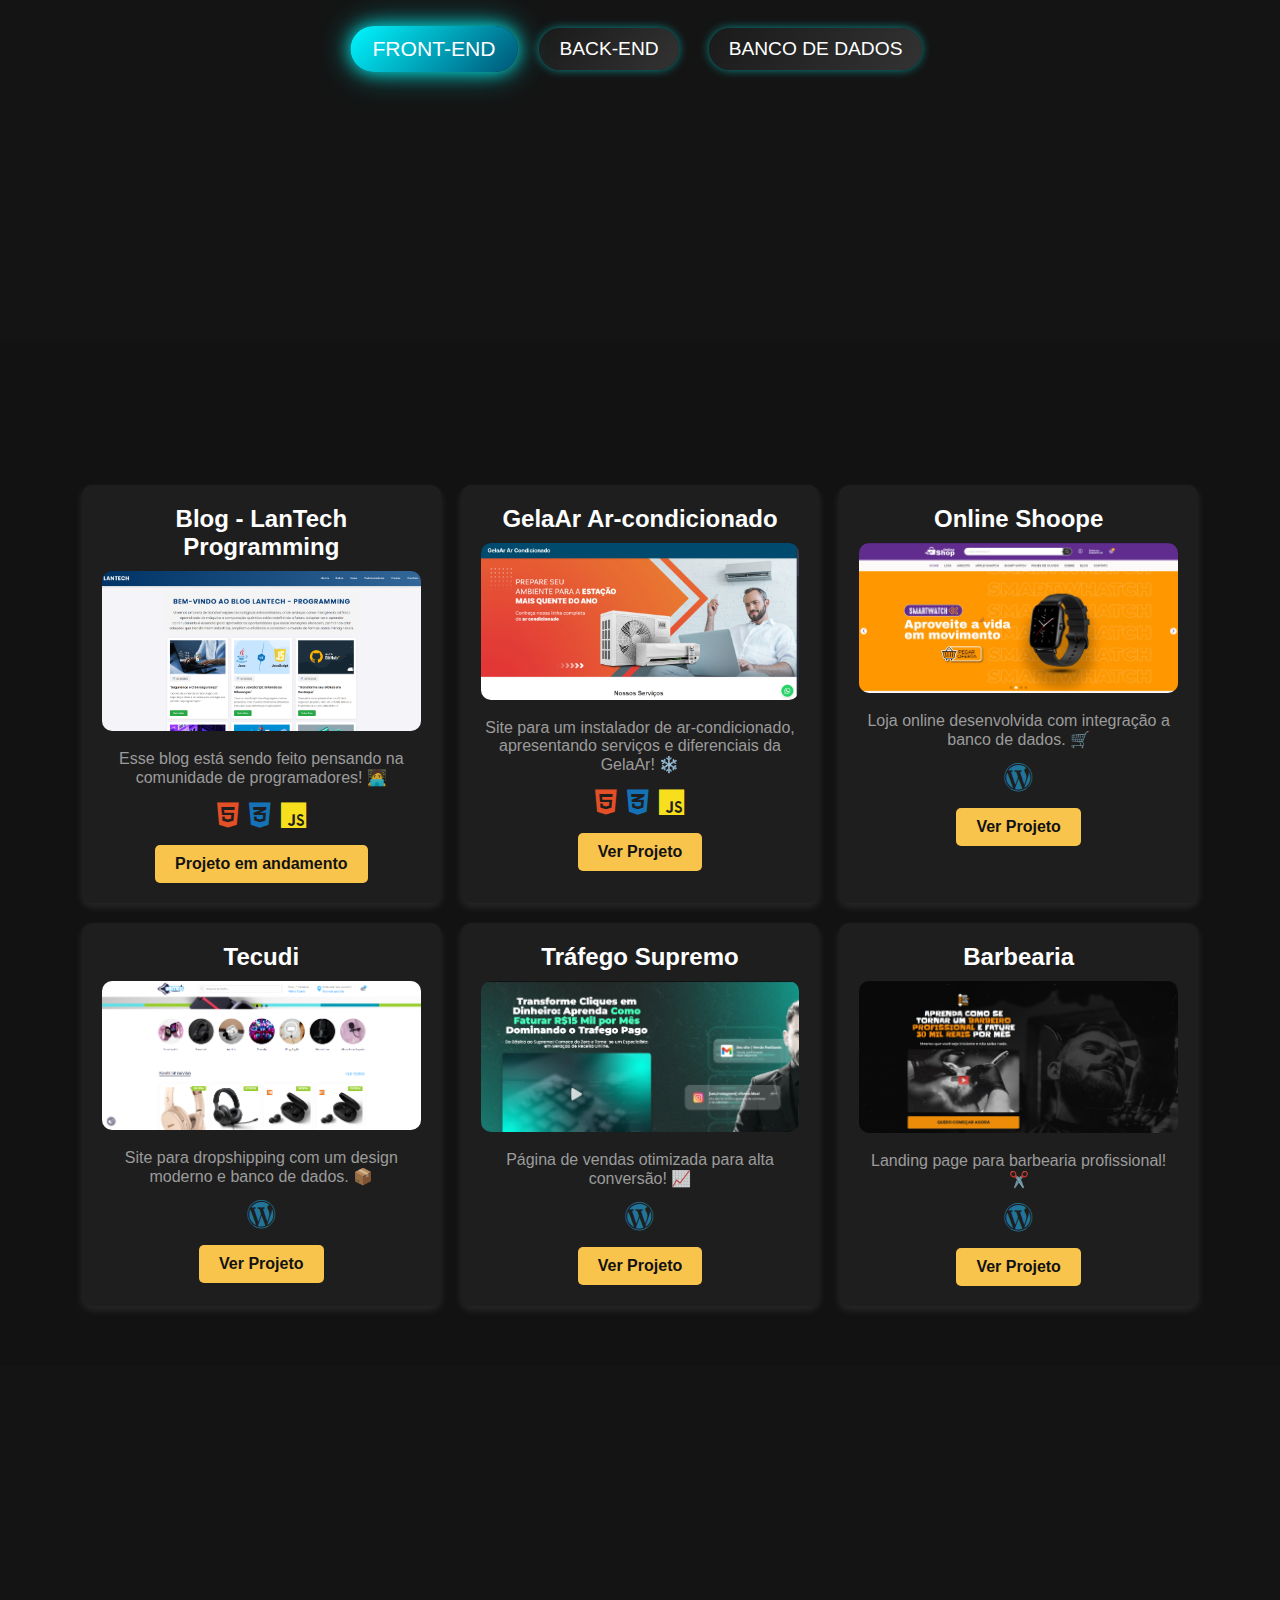
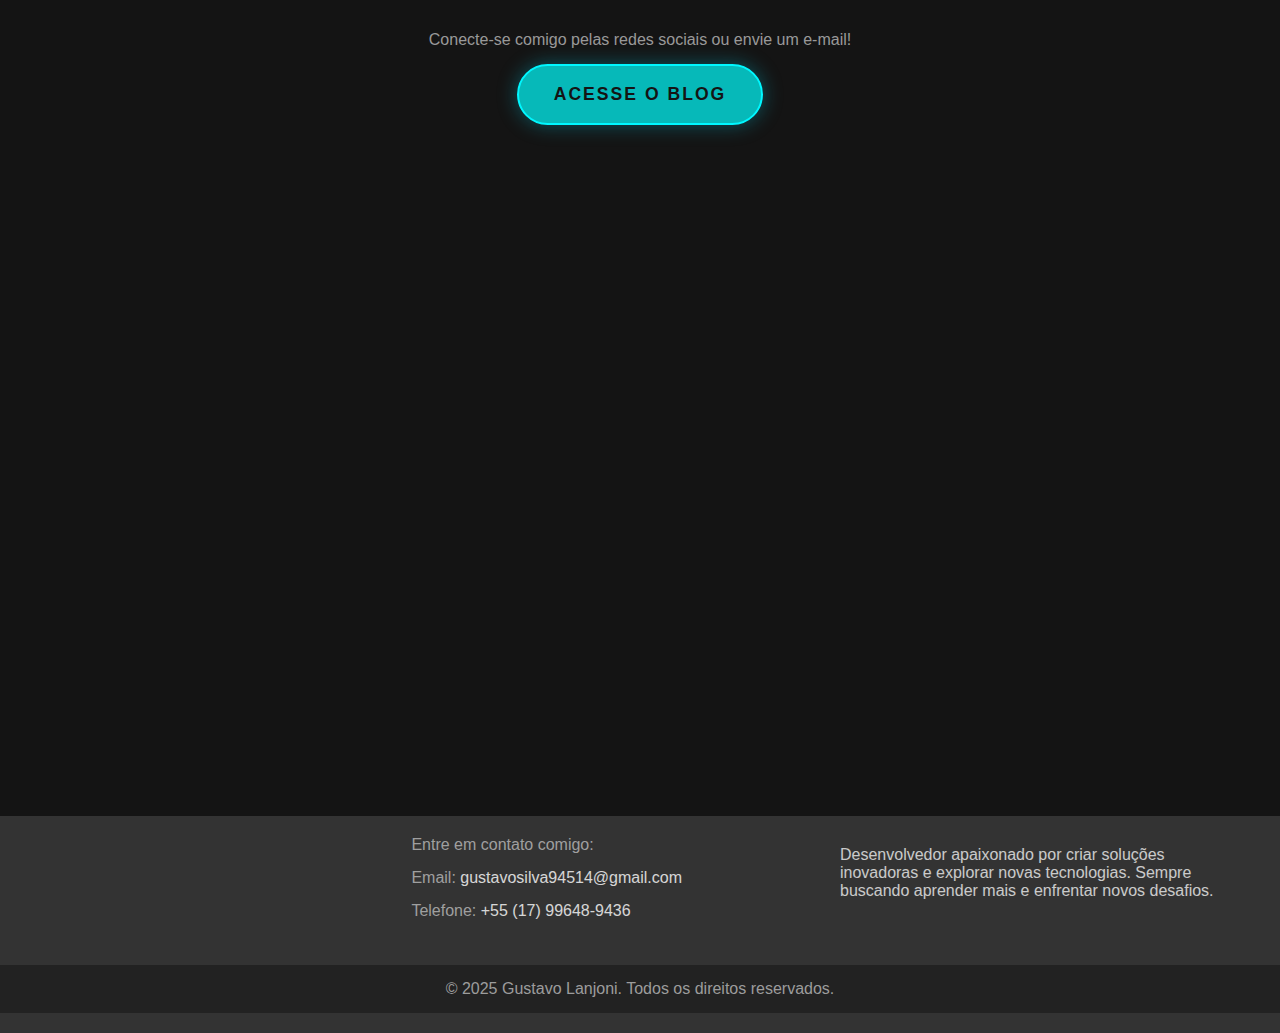
==== commit 546add43: "Atualização no link" ====
--- a/index.html
+++ b/index.html
@@ -144,7 +144,7 @@
                     <i class="fab fa-css3-alt" style="color: #1572b6;"></i>
                     <i class="fab fa-js" style="color: #f7df1e;"></i>
                 </div>
-                <a href="https://techlan-programming.netlify.app" class="btn" target="_blank">Projeto em andamento</a>
+                <a href="https://techlanprogramming.netlify.app/" class="btn" target="_blank">Projeto em andamento</a>
             </div>
 
             <!-- Projeto 2 -->
@@ -295,7 +295,7 @@
         </div>
 
         <div class="footer-bottom">
-            <p>&copy; 2024 Gustavo Lanjoni. Todos os direitos reservados.</p>
+            <p>&copy; 2025 Gustavo Lanjoni. Todos os direitos reservados.</p>
         </div>
     </footer>
 
--- a/styles.css
+++ b/styles.css
@@ -631,6 +631,7 @@
 
 
 
+
 /* Para telas muito pequenas (menos que 480px) */
 @media (max-width: 480px) {
 
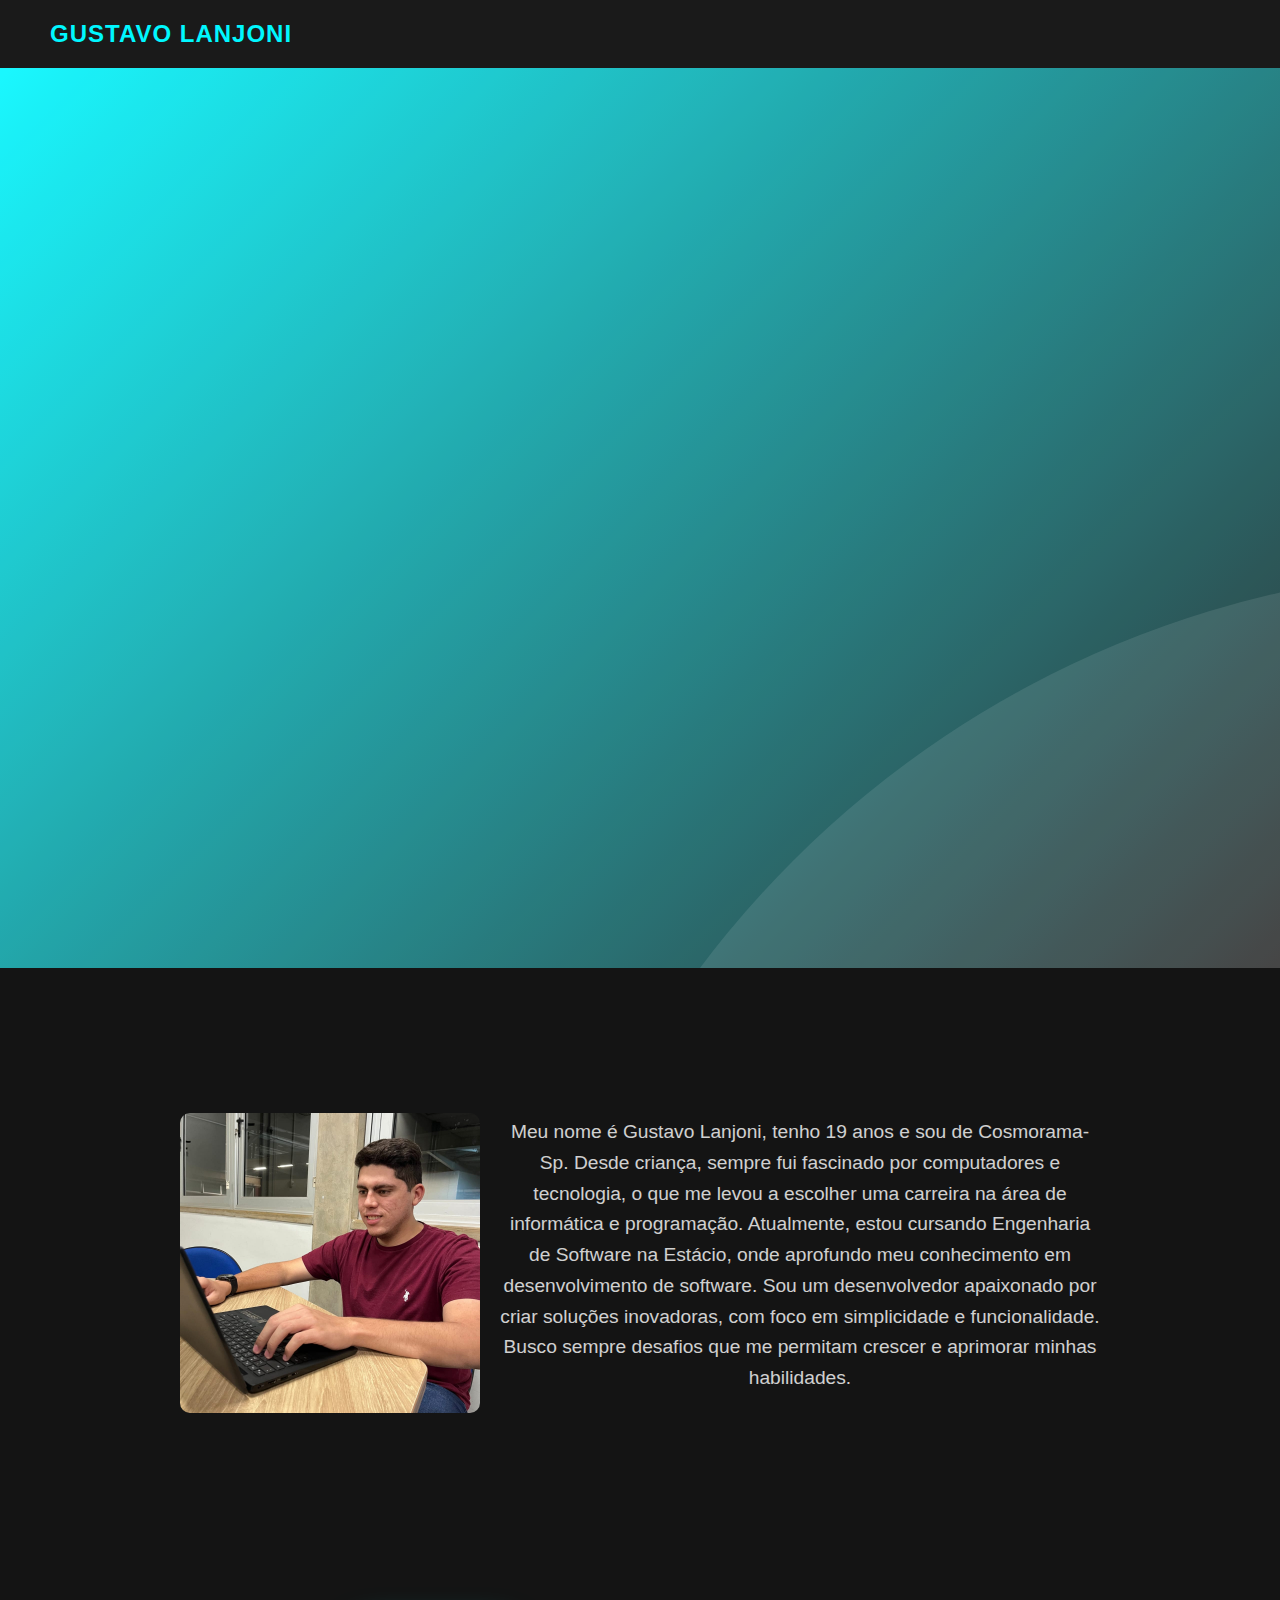
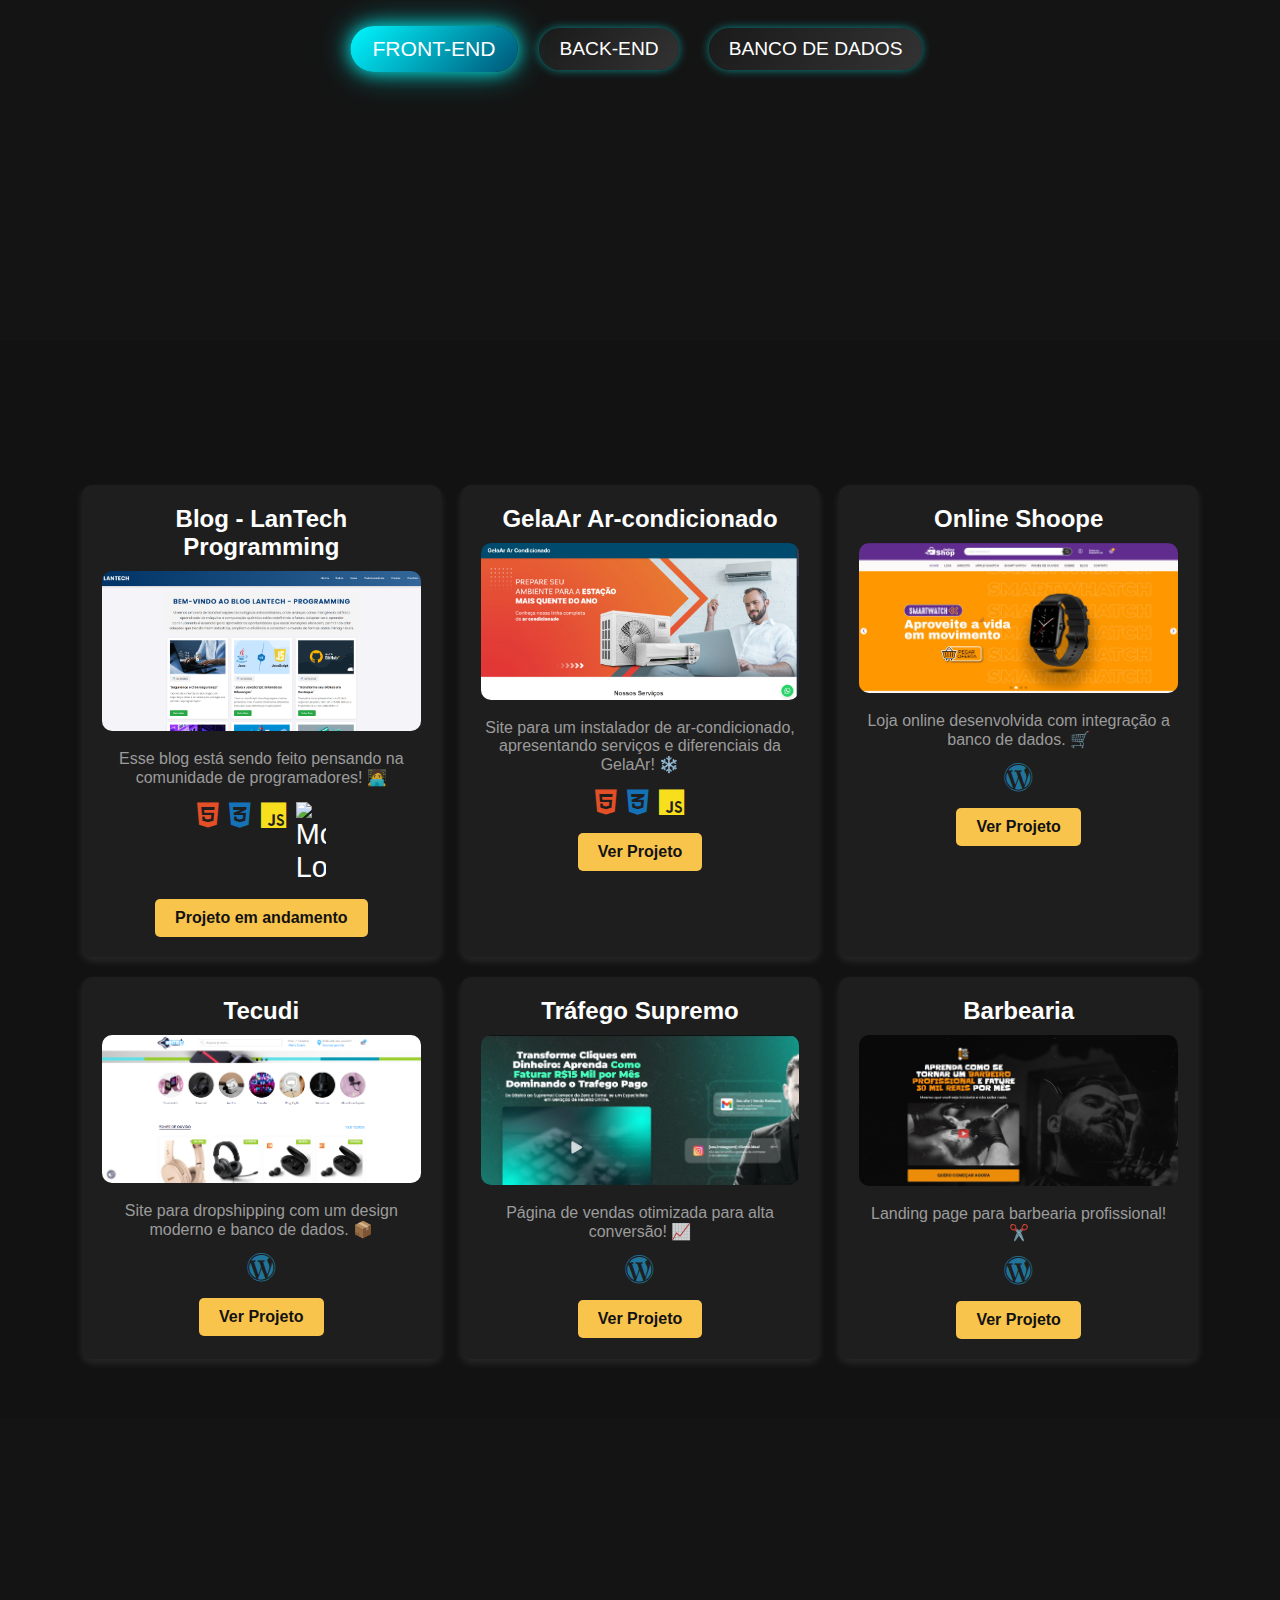
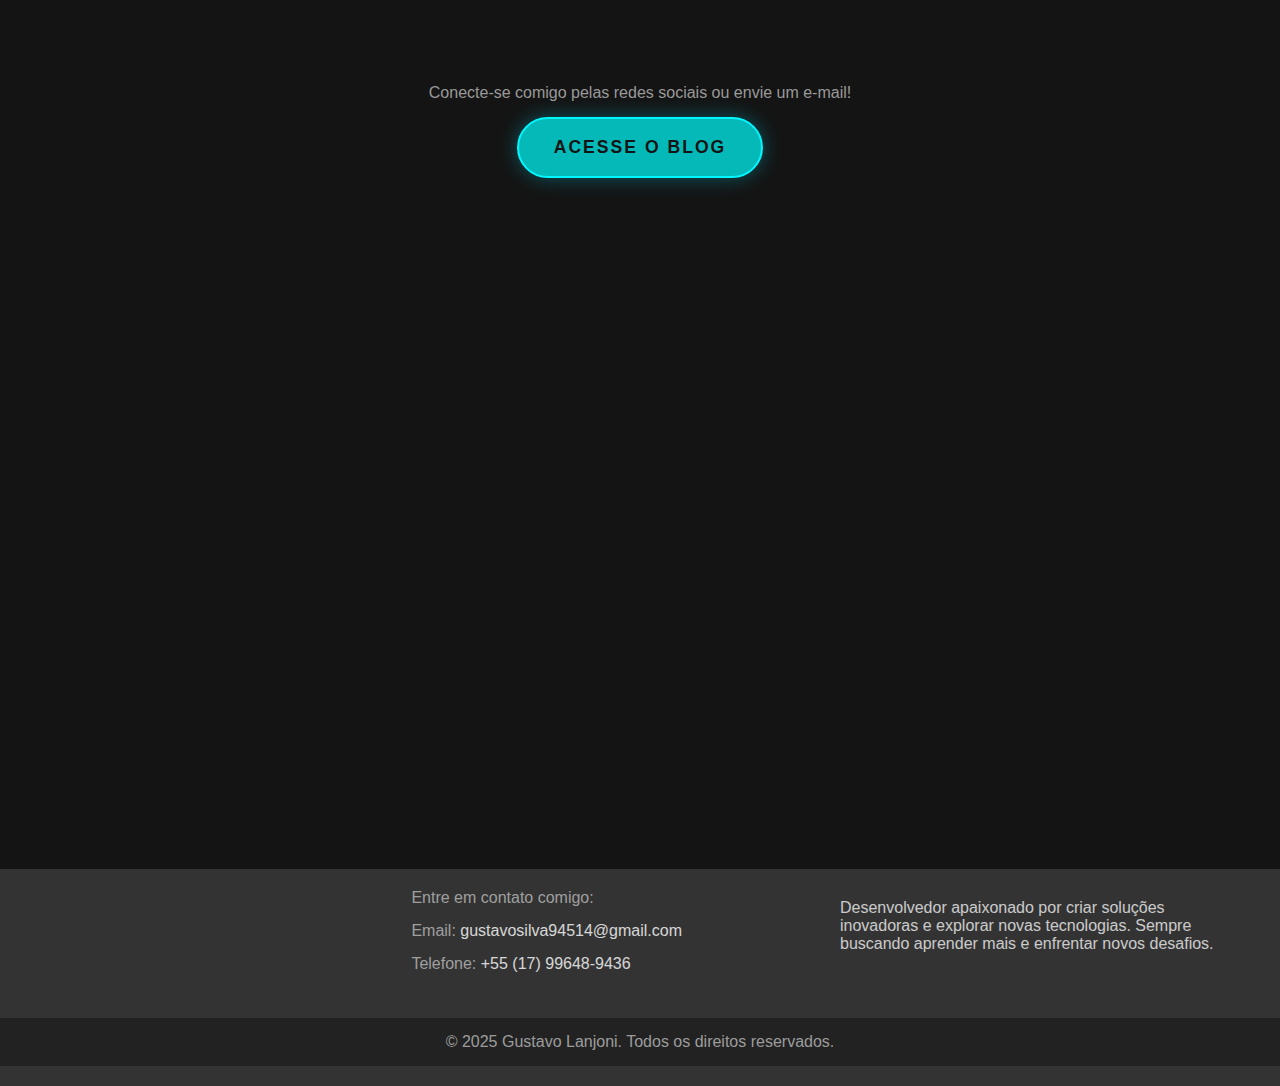
==== commit 32767067: "Atualização" ====
--- a/index.html
+++ b/index.html
@@ -143,6 +143,9 @@
                     <i class="fab fa-html5" style="color: #e34f26;"></i>
                     <i class="fab fa-css3-alt" style="color: #1572b6;"></i>
                     <i class="fab fa-js" style="color: #f7df1e;"></i>
+                    <img src="https://cdn.jsdelivr.net/gh/devicons/devicon/icons/mongodb/mongodb-original.svg" alt="MongoDB Logo" width="30px">
+
+
                 </div>
                 <a href="https://techlanprogramming.netlify.app/" class="btn" target="_blank">Projeto em andamento</a>
             </div>
--- a/styles.css
+++ b/styles.css
@@ -606,7 +606,7 @@
 }
 
 .icons i {
-    color: ;
+
     transition: color 0.3s ease;
 }
 
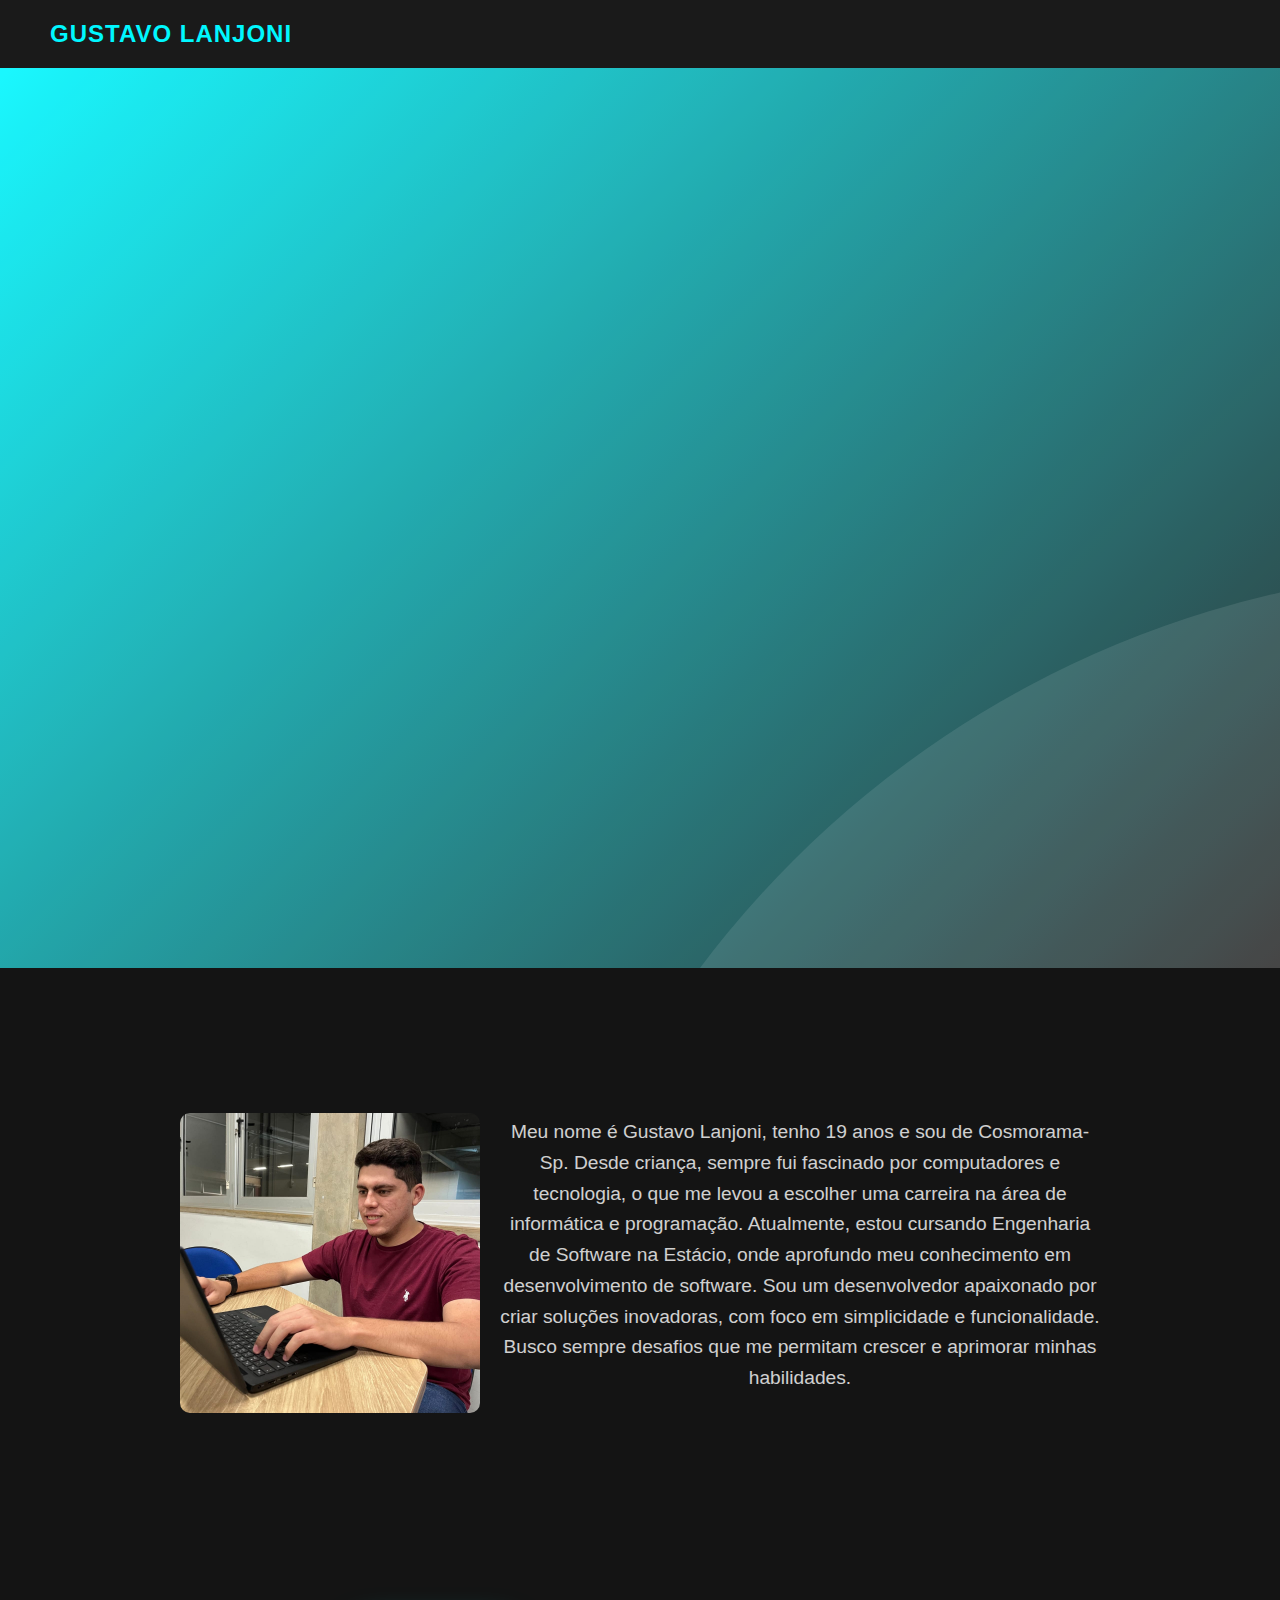
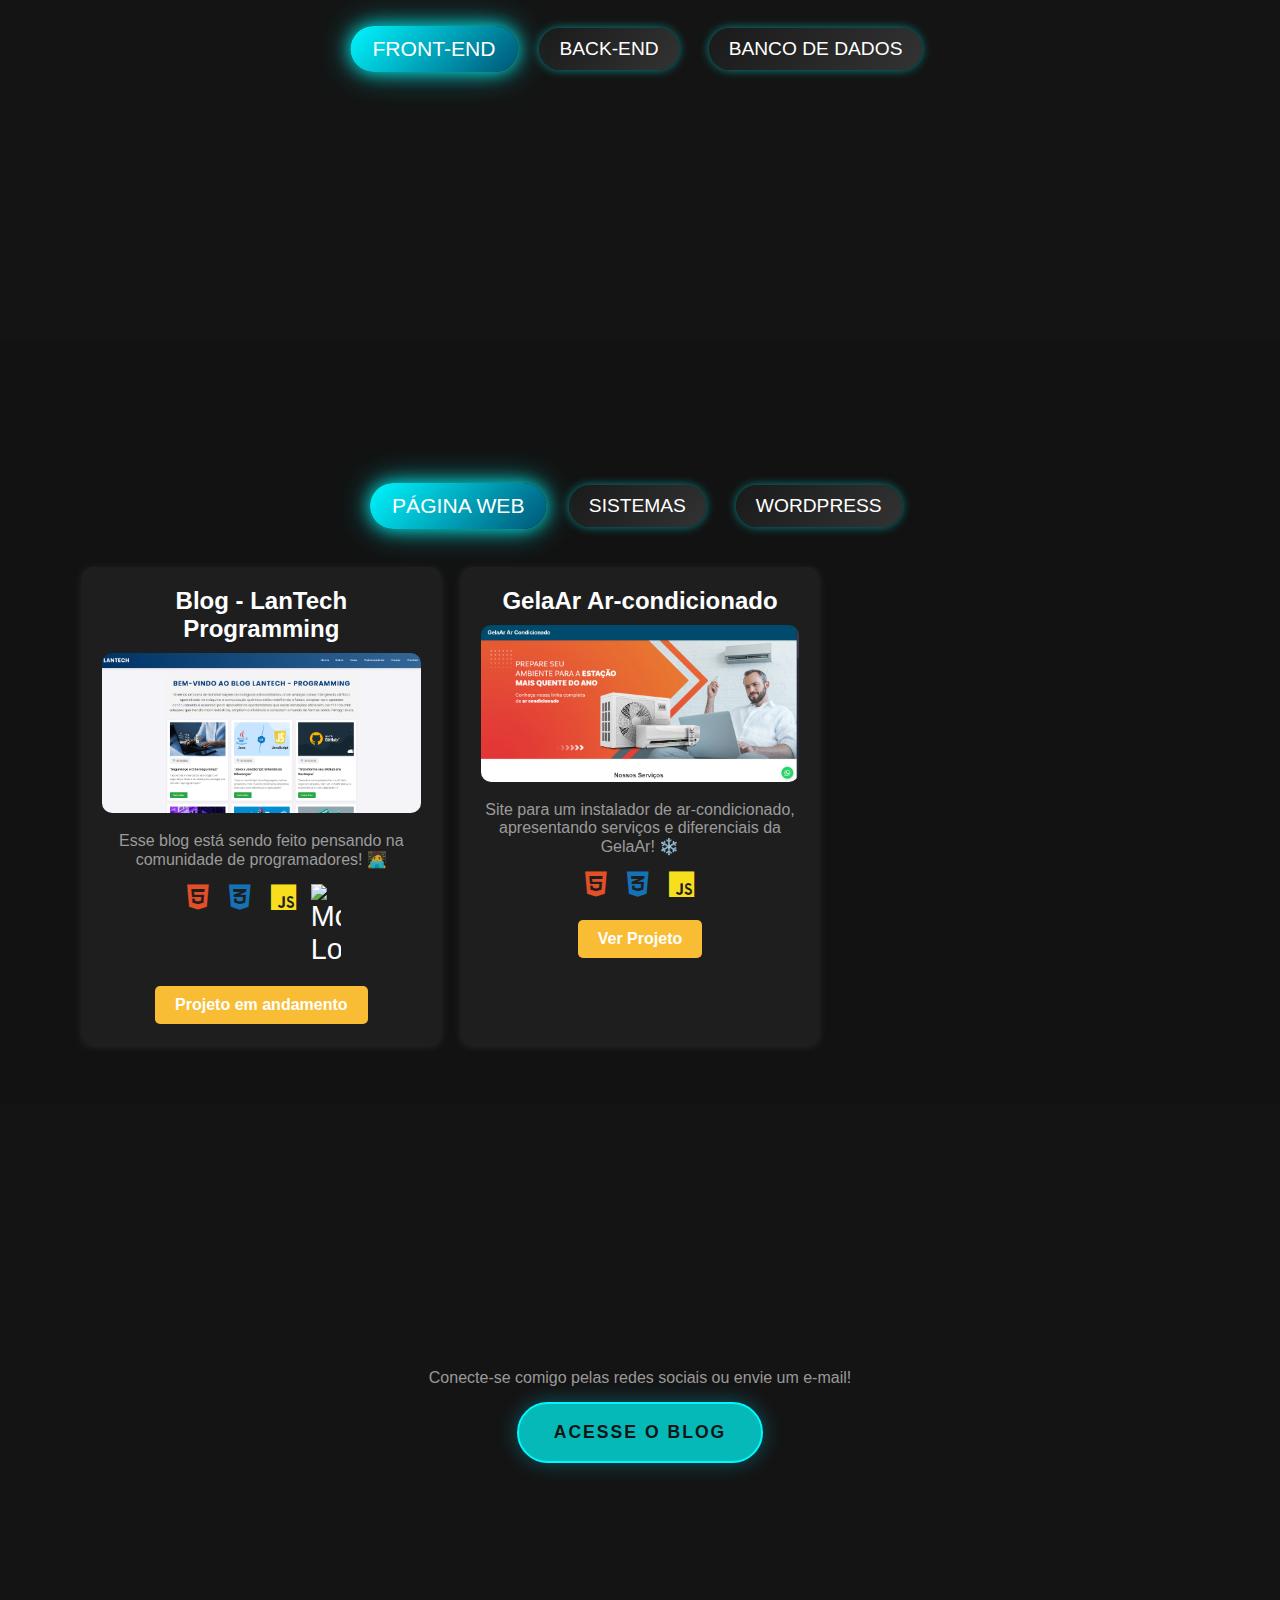
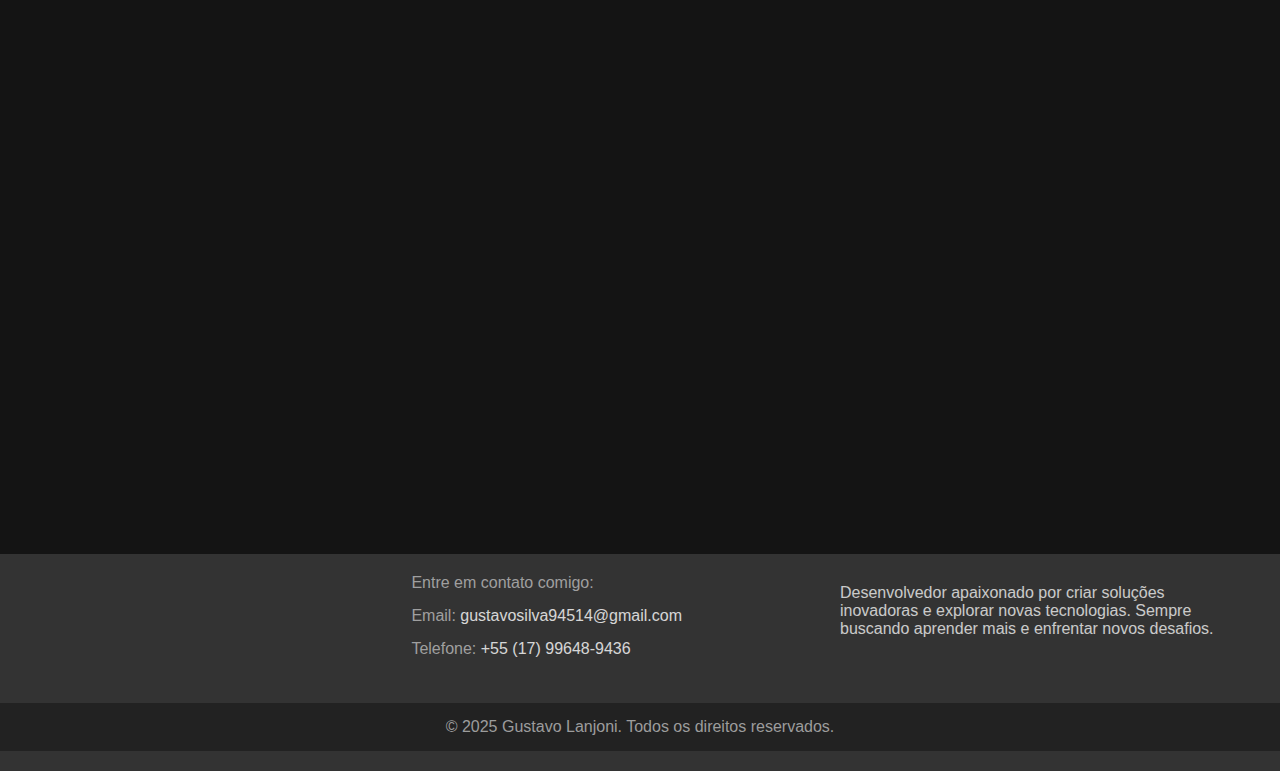
==== commit c307bee2: "Atualização" ====
--- a/index.html
+++ b/index.html
@@ -62,10 +62,10 @@
             <h2>Minhas Skills</h2>
 
             <!-- Abas -->
-            <div class="tabs">
-                <button class="tab-button active" onclick="openTab('frontend')">Front-End</button>
-                <button class="tab-button" onclick="openTab('backend')">Back-End</button>
-                <button class="tab-button" onclick="openTab('database')">Banco de Dados</button>
+            <div class="tabs" id="tabs-habilidades">
+                <button class="tab-button active" onclick="openTab('frontend', 'habilidades')">Front-End</button>
+                <button class="tab-button" onclick="openTab('backend', 'habilidades')">Back-End</button>
+                <button class="tab-button" onclick="openTab('database', 'habilidades')">Banco de Dados</button>
             </div>
 
             <!-- Conteúdo das Abas -->
@@ -73,7 +73,6 @@
                 <div class="linguagens-container">
                     <div class="linguagem">
                         <img src="https://cdn.jsdelivr.net/gh/devicons/devicon@latest/icons/html5/html5-original.svg" />
-
                         <p>HTML</p>
                     </div>
                     <div class="linguagem">
@@ -88,7 +87,6 @@
                     <div class="linguagem">
                         <img
                             src="https://cdn.jsdelivr.net/gh/devicons/devicon@latest/icons/angularjs/angularjs-original.svg" />
-
                         <p>Angular</p>
                     </div>
                 </div>
@@ -98,7 +96,6 @@
                 <div class="linguagens-container">
                     <div class="linguagem">
                         <img src="https://cdn.jsdelivr.net/gh/devicons/devicon@latest/icons/java/java-original.svg" />
-
                         <p>Java</p>
                     </div>
                     <div class="linguagem">
@@ -106,7 +103,6 @@
                             src="https://cdn.jsdelivr.net/gh/devicons/devicon@latest/icons/spring/spring-original.svg" />
                         <p>Spring Boot</p>
                     </div>
-
                 </div>
             </div>
 
@@ -115,7 +111,6 @@
                     <div class="linguagem">
                         <img
                             src="https://cdn.jsdelivr.net/gh/devicons/devicon@latest/icons/mysql/mysql-original-wordmark.svg" />
-
                         <p>MySQL</p>
                     </div>
                     <div class="linguagem">
@@ -129,90 +124,100 @@
     </section>
 
     <!-- Seção Projetos -->
-<section id="projetos" class="section">
-    <div class="container">
-        <h2> Meus Projetos</h2>
-
-        <div class="projects-grid">
-            <!-- Projeto 1 -->
-            <div class="card">
-                <h3>Blog - LanTech Programming</h3>
-                <img src="blog.png" alt="Imagem do Projeto 1" class="project-img">
-                <p>Esse blog está sendo feito pensando na comunidade de programadores! 🧑‍💻</p>
-                <div class="icons">
-                    <i class="fab fa-html5" style="color: #e34f26;"></i>
-                    <i class="fab fa-css3-alt" style="color: #1572b6;"></i>
-                    <i class="fab fa-js" style="color: #f7df1e;"></i>
-                    <img src="https://cdn.jsdelivr.net/gh/devicons/devicon/icons/mongodb/mongodb-original.svg" alt="MongoDB Logo" width="30px">
-
-
-                </div>
-                <a href="https://techlanprogramming.netlify.app/" class="btn" target="_blank">Projeto em andamento</a>
-            </div>
-
-            <!-- Projeto 2 -->
-            <div class="card">
-                <h3>GelaAr Ar-condicionado</h3>
-                <img src="gelaar.png" alt="Imagem do Projeto 2" class="project-img">
-                <p>Site para um instalador de ar-condicionado, apresentando serviços e diferenciais da GelaAr! ❄️</p>
-                <div class="icons">
-                    <i class="fab fa-html5" style="color: #e34f26;"></i>
-                    <i class="fab fa-css3-alt" style="color: #1572b6;"></i>
-                    <i class="fab fa-js" style="color: #f7df1e;"></i>
-                </div>
-                <a href="https://gelarcondicionado.netlify.app" class="btn" target="_blank">Ver Projeto</a>
-            </div>
-
-            <!-- Projeto 3 -->
-            <div class="card">
-                <h3>Online Shoope</h3>
-                <img src="onlineShope.png" alt="onlineShope" class="project-img">
-                <p>Loja online desenvolvida com integração a banco de dados. 🛒</p>
-                <div class="icons">
-                    
-                    <i class="fab fa-wordpress" style="color: #21759b;"></i> <!-- Ícone WordPress -->
-                </div>
-                <a href="https://onlineshopacessorios.com" class="btn" target="_blank">Ver Projeto</a>
-            </div>
-
-            <!-- Projeto 4 -->
-            <div class="card">
-                <h3>Tecudi</h3>
-                <img src="tecudi.png" alt="Imagem do Projeto" class="project-img">
-                <p>Site para dropshipping com um design moderno e banco de dados. 📦</p>
-                <div class="icons">
-                   
-                    <i class="fab fa-wordpress" style="color: #21759b;"></i> <!-- Ícone WordPress -->
-                </div>
-                <a href="https://tecudi.com" class="btn" target="_blank">Ver Projeto</a>
-            </div>
-
-            <!-- Projeto 5 -->
-            <div class="card">
-                <h3>Tráfego Supremo</h3>
-                <img src="trafegosupremo.png" alt="Imagem do Projeto" class="project-img">
-                <p>Página de vendas otimizada para alta conversão! 📈</p>
-                <div class="icons">
-                
-                    <i class="fab fa-wordpress" style="color: #21759b;"></i> <!-- Ícone WordPress -->
-                </div>
-                <a href="https://trafegosupremo.com.br" class="btn" target="_blank">Ver Projeto</a>
-            </div>
-
-            <!-- Projeto 6 -->
-            <div class="card">
-                <h3>Barbearia</h3>
-                <img src="babearia.png" alt="Imagem do Projeto" class="project-img">
-                <p>Landing page para barbearia profissional! ✂️</p>
-                <div class="icons">
-                    
-                    <i class="fab fa-wordpress" style="color: #21759b;"></i> <!-- Ícone WordPress -->
-                </div>
-                <a href="https://cursobarber.com.br" class="btn" target="_blank">Ver Projeto</a>
-            </div>
-        </div>
-    </div>
-</section>
+    <section id="projetos" class="section">
+        <div class="container">
+            <h2> Meus Projetos</h2>
+
+            <!-- Abas -->
+            <div class="tabs" id="tabs-projetos">
+                <button class="tab-button active" onclick="openTab('paginaWeb', 'projetos')">Página Web</button>
+                <button class="tab-button" onclick="openTab('sistemas', 'projetos')">Sistemas</button>
+                <button class="tab-button" onclick="openTab('wordpress', 'projetos')">WordPress</button>
+            </div>
+
+            <!-- Conteúdo das Abas -->
+            <div id="paginaWeb" class="tab-content active">
+                <div class="projects-grid">
+                    <div class="card">
+                        <h3>Blog - LanTech Programming</h3>
+                        <img src="blog.png" alt="Imagem do Projeto 1" class="project-img">
+                        <p>Esse blog está sendo feito pensando na comunidade de programadores! 🧑‍💻</p>
+                        <div class="icons">
+                            <i class="fab fa-html5" style="color: #e34f26;"></i>
+                            <i class="fab fa-css3-alt" style="color: #1572b6;"></i>
+                            <i class="fab fa-js" style="color: #f7df1e;"></i>
+                            <img src="https://cdn.jsdelivr.net/gh/devicons/devicon/icons/mongodb/mongodb-original.svg"
+                                alt="MongoDB Logo" width="30px">
+                        </div>
+                        <a href="https://techlanprogramming.netlify.app/" class="btn" target="_blank">Projeto em
+                            andamento</a>
+                    </div>
+
+                    <div class="card">
+                        <h3>GelaAr Ar-condicionado</h3>
+                        <img src="gelaar.png" alt="Imagem do Projeto 2" class="project-img">
+                        <p>Site para um instalador de ar-condicionado, apresentando serviços e diferenciais da GelaAr!
+                            ❄️</p>
+                        <div class="icons">
+                            <i class="fab fa-html5" style="color: #e34f26;"></i>
+                            <i class="fab fa-css3-alt" style="color: #1572b6;"></i>
+                            <i class="fab fa-js" style="color: #f7df1e;"></i>
+                        </div>
+                        <a href="https://gelarcondicionado.netlify.app" class="btn" target="_blank">Ver Projeto</a>
+                    </div>
+                </div>
+            </div>
+
+            <div id="sistemas" class="tab-content">
+                <div class="projects-grid">
+                    <div class="card">
+                        <h3>Online Shoope</h3>
+                        <img src="onlineShope.png" alt="onlineShope" class="project-img">
+                        <p>Loja online desenvolvida com integração a banco de dados. 🛒</p>
+                        <div class="icons">
+                            <i class="fab fa-wordpress" style="color: #21759b;"></i> <!-- Ícone WordPress -->
+                        </div>
+                        <a href="https://onlineshopacessorios.com" class="btn" target="_blank">Ver Projeto</a>
+                    </div>
+                </div>
+            </div>
+
+            <div id="wordpress" class="tab-content">
+                <div class="projects-grid">
+                    <div class="card">
+                        <h3>Tecudi</h3>
+                        <img src="tecudi.png" alt="Imagem do Projeto" class="project-img">
+                        <p>Site para dropshipping com um design moderno e banco de dados. 📦</p>
+                        <div class="icons">
+                            <i class="fab fa-wordpress" style="color: #21759b;"></i> <!-- Ícone WordPress -->
+                        </div>
+                        <a href="https://tecudi.com" class="btn" target="_blank">Ver Projeto</a>
+                    </div>
+
+                    <div class="card">
+                        <h3>Tráfego Supremo</h3>
+                        <img src="trafegosupremo.png" alt="Imagem do Projeto" class="project-img">
+                        <p>Página de vendas otimizada para alta conversão! 📈</p>
+                        <div class="icons">
+                            <i class="fab fa-wordpress" style="color: #21759b;"></i> <!-- Ícone WordPress -->
+                        </div>
+                        <a href="https://trafegosupremo.com.br" class="btn" target="_blank">Ver Projeto</a>
+                    </div>
+
+                    <div class="card">
+                        <h3>Barbearia</h3>
+                        <img src="babearia.png" alt="Imagem do Projeto" class="project-img">
+                        <p>Landing page para barbearia profissional! ✂️</p>
+                        <div class="icons">
+                            <i class="fab fa-wordpress" style="color: #21759b;"></i> <!-- Ícone WordPress -->
+                        </div>
+                        <a href="https://cursobarber.com.br" class="btn" target="_blank">Ver Projeto</a>
+                    </div>
+                </div>
+            </div>
+
+        </div>
+    </section>
 
 
 
@@ -221,7 +226,7 @@
         <div class="container">
             <h2>Blog - Lantech</h2>
             <p>Conecte-se comigo pelas redes sociais ou envie um e-mail!</p>
-            
+
 
             <!-- Botão para acessar o blog -->
             <div class="blog-button">
@@ -235,9 +240,10 @@
                 <div class="post-card">
                     <a
                         href="https://www.instagram.com/p/DC_94j4pctl/?utm_source=ig_web_copy_link&igsh=MzRlODBiNWFlZA=="><img
-                            src="image (2).png" alt="Imagem do post 1" ></a>
+                            src="image (2).png" alt="Imagem do post 1"></a>
                     <h3>Desenvolvimento Web com Frameworks </h3>
-                    <p>Frameworks como React e Vue.js agilizam o desenvolvimento, criando aplicações mais rápidas e escaláveis com menos código.</p>
+                    <p>Frameworks como React e Vue.js agilizam o desenvolvimento, criando aplicações mais rápidas e
+                        escaláveis com menos código.</p>
                 </div>
                 <!-- Post 2 -->
                 <div class="post-card">
@@ -245,7 +251,8 @@
                         href="https://www.instagram.com/p/DDezk3ex57d/?utm_source=ig_web_copy_link&igsh=MzRlODBiNWFlZA=="><img
                             src="cibersegurança.png" alt="Imagem do post 2"></a>
                     <h3>Segurança e Cibersegurança</h3>
-                    <p>Explorando o mundo da tecnologia com segurança: dicas e recursos para proteger sua jornada na programação.</p>
+                    <p>Explorando o mundo da tecnologia com segurança: dicas e recursos para proteger sua jornada na
+                        programação.</p>
                 </div>
                 <!-- Post 3 -->
                 <div class="post-card">
@@ -302,35 +309,34 @@
         </div>
     </footer>
 
-
-
-    <!-- Script JavaScript -->
+    <script src="script.js"></script>
+
+
+    <!-- Script aba de skiils -->
     <script>
-        function openTab(tabName) {
-            // Oculta todas as abas
-            var tabs = document.querySelectorAll('.tab-content');
-            tabs.forEach(function (tab) {
-                tab.classList.remove('active');
+        function openTab(tabName, section) {
+            var tabs = document.querySelectorAll(`#${section} .tab-content`);
+            var buttons = document.querySelectorAll(`#${section} .tab-button`);
+
+            // Esconde todos os conteúdos das abas
+            tabs.forEach(tab => {
+                tab.classList.remove("active");
             });
 
-            // Remove a classe 'active' das abas do menu
-            var tabButtons = document.querySelectorAll('.tab-button');
-            tabButtons.forEach(function (button) {
-                button.classList.remove('active');
+            // Remove a classe 'active' dos botões
+            buttons.forEach(button => {
+                button.classList.remove("active");
             });
 
-            // Exibe a aba correspondente
-            document.getElementById(tabName).classList.add('active');
-
-            // Marca o botão da aba ativa
-            var activeButton = document.querySelector('[onclick="openTab(\'' + tabName + '\')"]');
-            activeButton.classList.add('active');
+            // Mostra o conteúdo da aba clicada
+            document.getElementById(tabName).classList.add("active");
+
+            // Adiciona a classe 'active' no botão da aba clicada
+            event.currentTarget.classList.add("active");
         }
 
-        // Define a aba "Front-End" como padrão
-        openTab('frontend');
     </script>
-    <script src="script.js"></script>
+
 </body>
 
 </html>--- a/styles.css
+++ b/styles.css
@@ -984,4 +984,51 @@
         transition: opacity 0.5s ease, transform 0.5s ease; /* Transições suaves para os links */
     }
 }
- + 
+
+
+
+
+
+
+.projects-grid {
+    display: grid;
+    grid-template-columns: repeat(auto-fill, minmax(300px, 1fr));
+    gap: 20px;
+}
+
+.card {
+    background: #1e1e1e;
+    padding: 20px;
+    border-radius: 10px;
+    box-shadow: 0 2px 10px rgba(255, 255, 255, 0.1);
+    text-align: center;
+}
+
+.project-img {
+    width: 100%;
+    height: auto;
+    border-radius: 10px;
+}
+
+.icons {
+    margin: 10px 0;
+}
+
+.icons i {
+    margin: 0 5px;
+}
+
+.btn {
+    padding: 10px 20px;
+    background: #f8bd34;
+    color: white;
+    text-decoration: none;
+    border-radius: 5px;
+    display: inline-block;
+    margin-top: 10px;
+}
+
+.btn:hover {
+    background-color: #daa325;
+}
